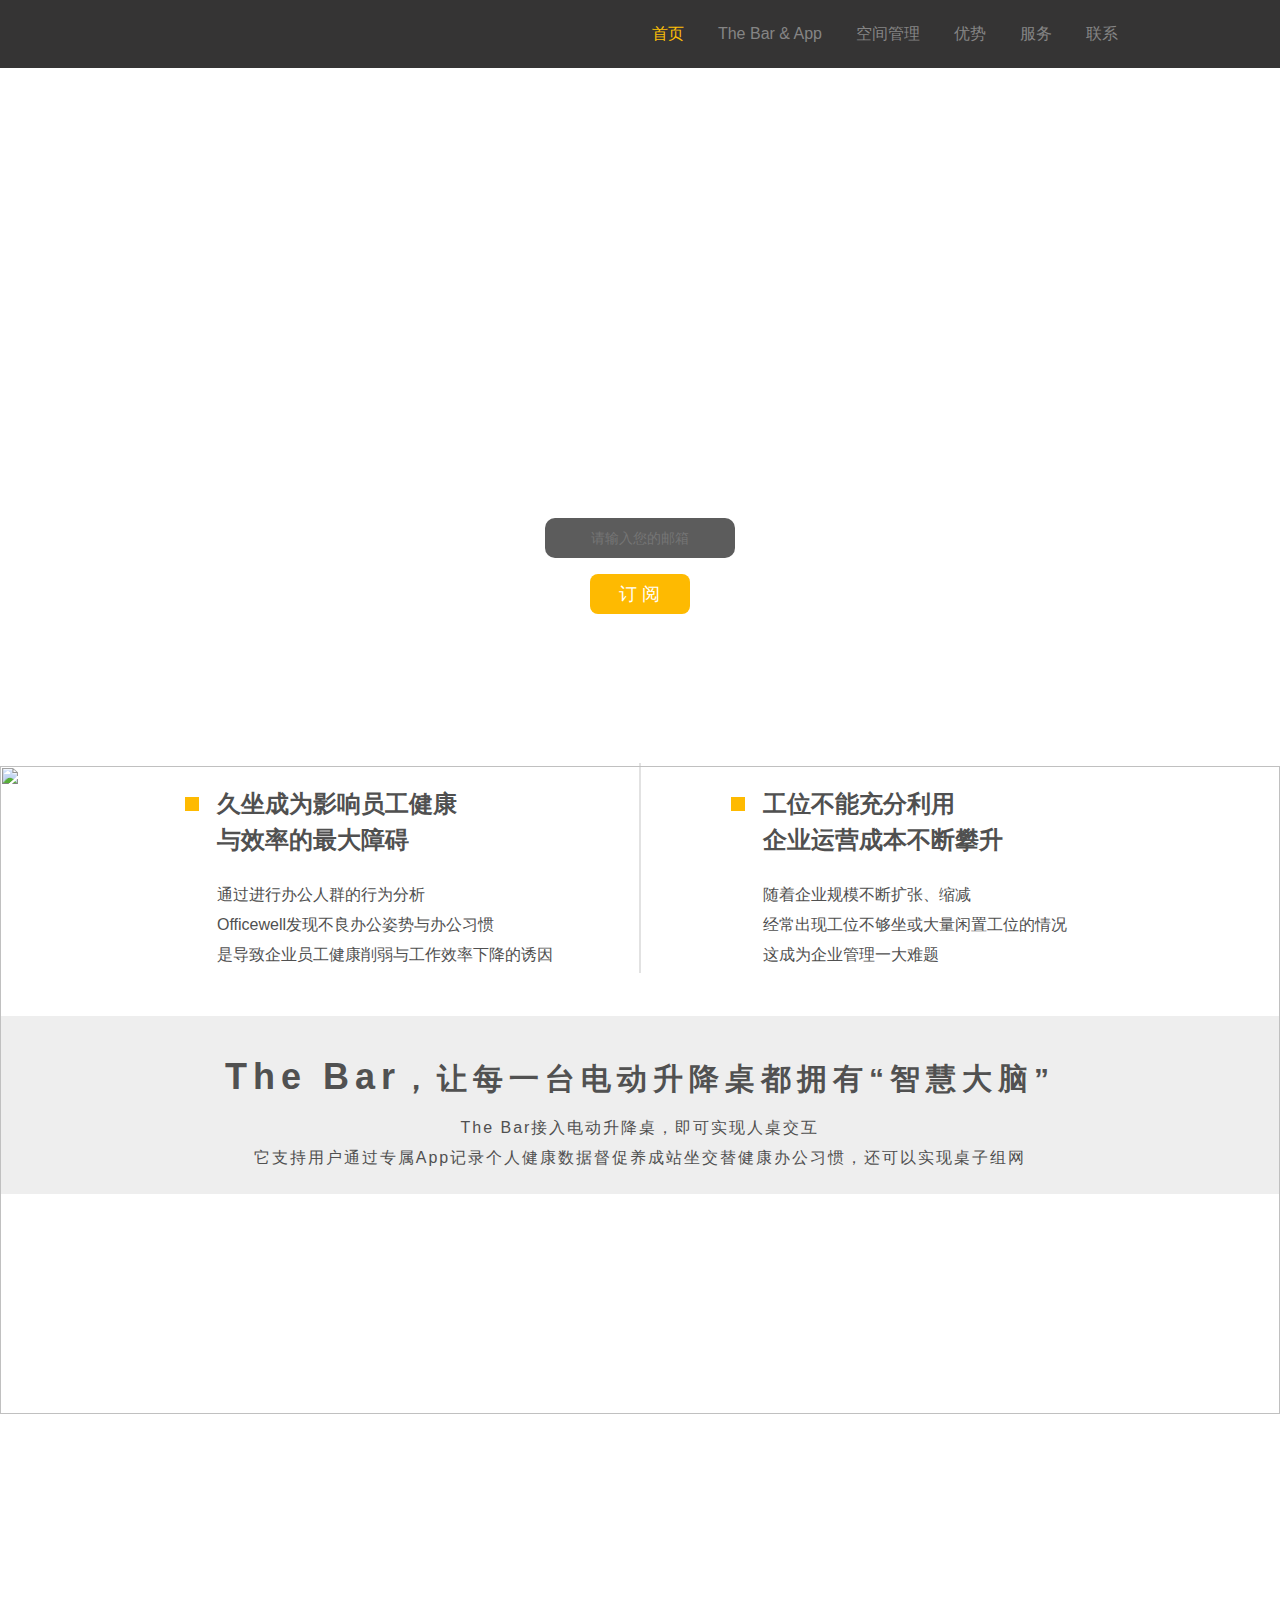
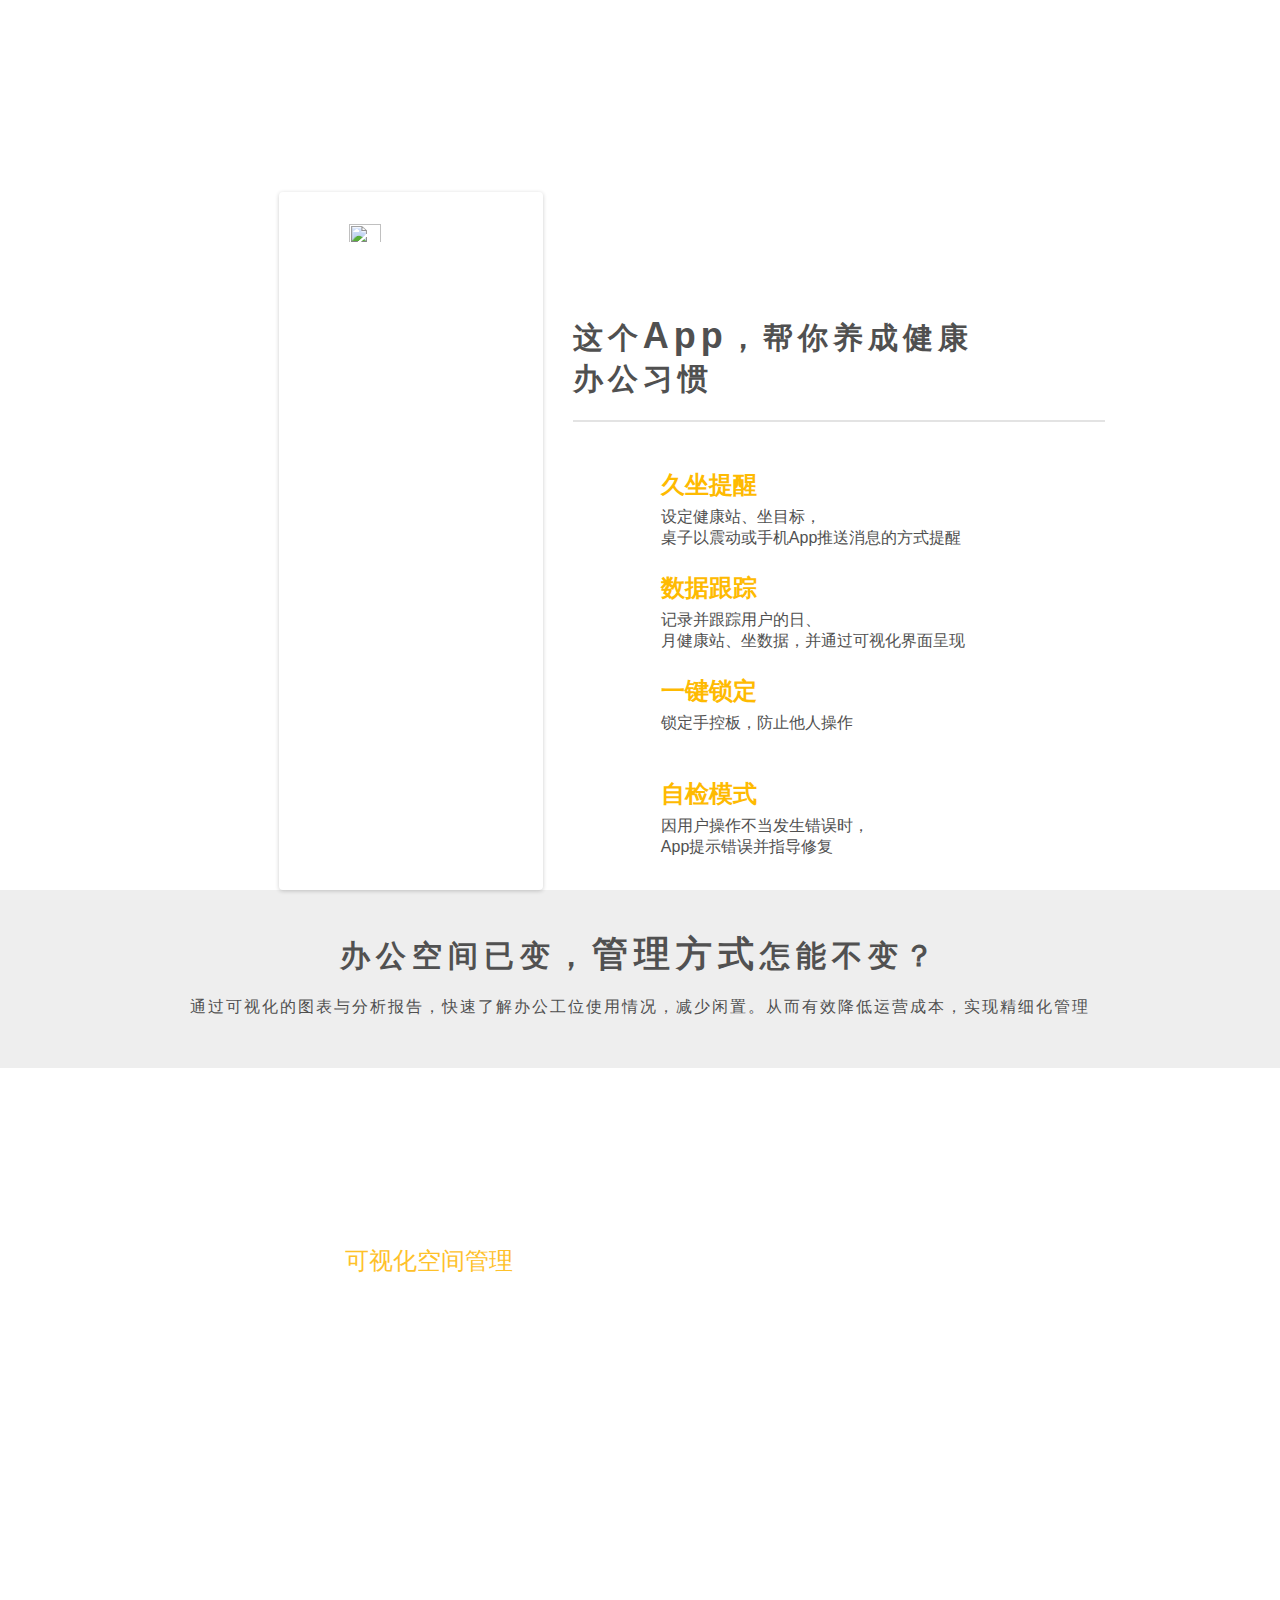
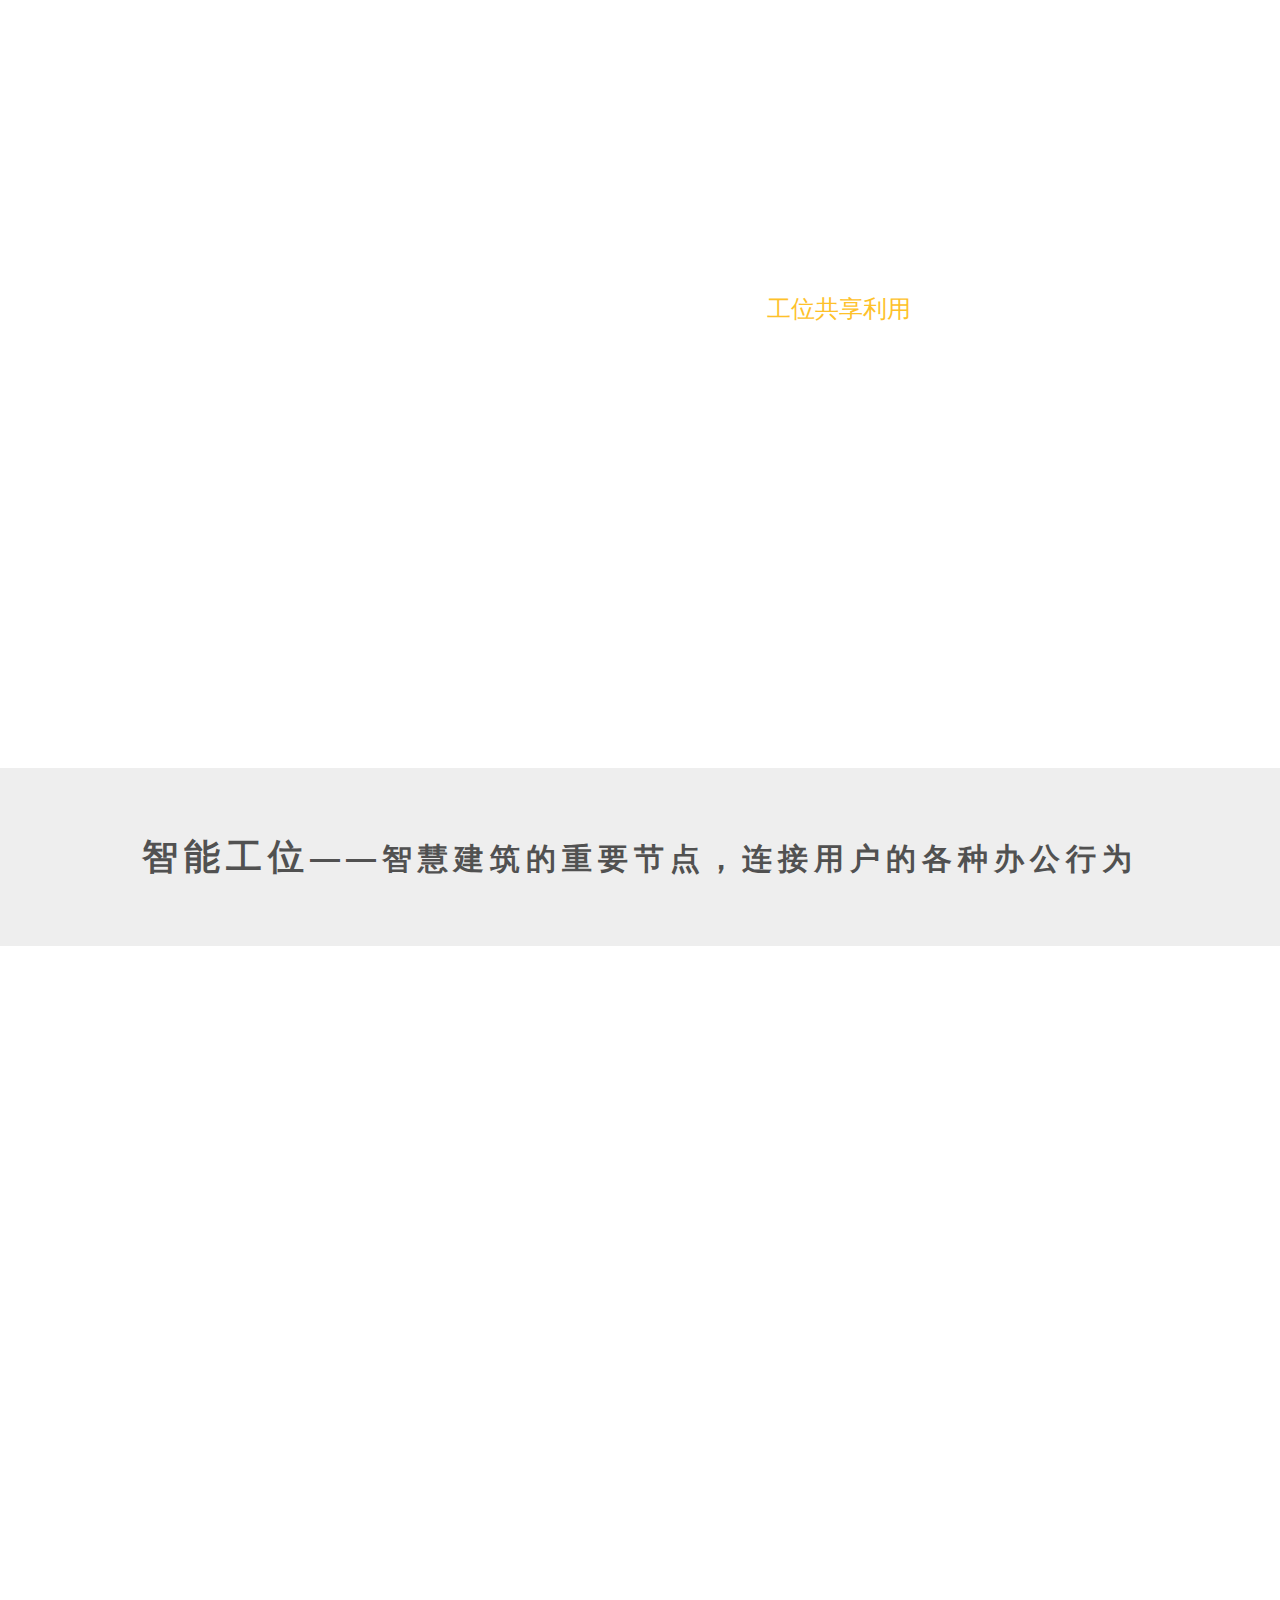
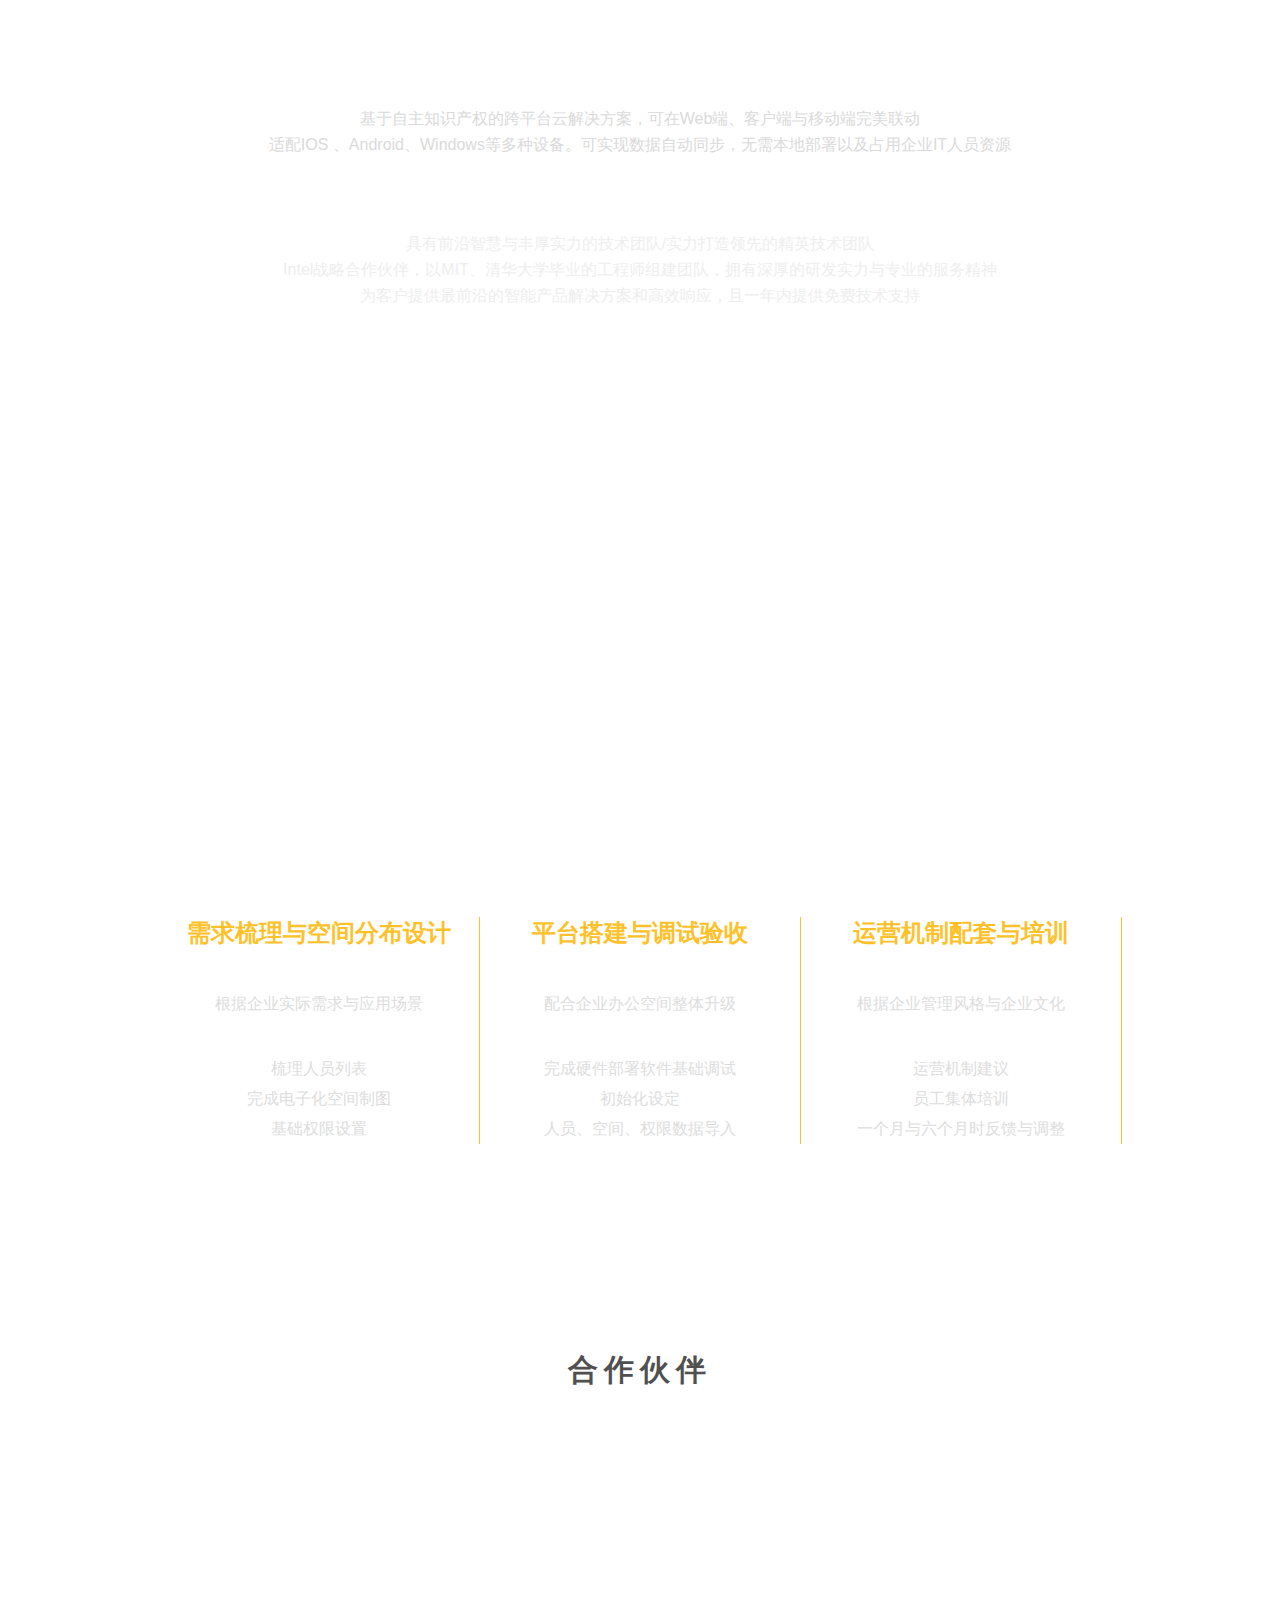
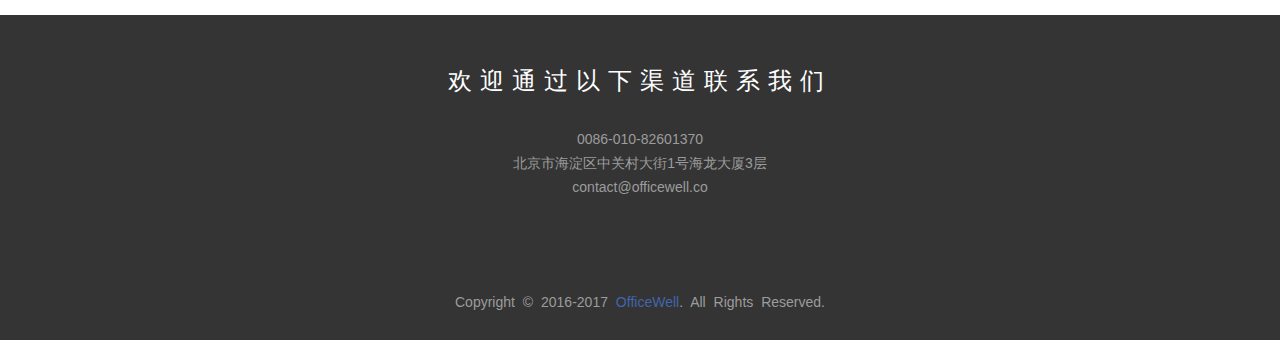
==== public/index.html @ 3125902e "NEW Officewell" ====
<!DOCTYPE html>
<html lang="en">
<head>
	<meta charset="UTF-8">
	<title>Officewell</title>
	<meta name="keywords" content="officewell,OfficeWell,升降桌,办公家具,办公桌,9AM,9-A-M,智能升降桌,健康办公,9-a-m,9am,pesk,Pesk,办公桌升降,9-a-m家具,9-A-M Pesk,9am智能办公,9am官网,9am 升降,9-A-M智能升降桌,9-a-m智能升降桌" />
	<meta name="description" content="9-A-M智能产品officewell" />
	<link rel="shortcut icon" href="http://ooyaqsogx.bkt.clouddn.com/officewellIcon.png" type="image/x-icon">
	<link rel="icon" href="http://ooyaqsogx.bkt.clouddn.com/officewellIcon.png" type="image/x-icon">
	<link rel="stylesheet" href="css/reset.css">
	<link rel="stylesheet" href="css/index.css">
	<link rel="stylesheet" href="css/flexslider.css">
	<link rel="stylesheet" href="css/animate.css">
	<script>
		var ua = navigator.userAgent;
		if (ua.indexOf('Android') > -1 || ua.indexOf('iPhone') > -1 || ua.indexOf('iPad') > -1 || ua.indexOf('iPod') > -1 || ua.indexOf('Symbian') > -1) {
			location.href = 'index_m.html';
		}
	</script>
</head>
<body>
	<div id="nav">
		<div class="navCon">
			<div class="logo">
				<h1><img src="http://ooyaqsogx.bkt.clouddn.com/of-officewell_logo.png" alt=""></h1>
			</div>
			<div class="mynav">
				<ul id="navConn">
					<li data-index="0"><a href="#banner" style="color: #fec006;">首页</a></li>
					<li data-index="1"><a href="#brain">The Bar & App</a></li>
					<li data-index="2"><a href="#mange">空间管理</a></li>
					<li data-index="3"><a href="#crossPlatform">优势</a></li>
					<li data-index="4"><a href="#process">服务</a></li>
					<li data-index="5"><a href="#bottom">联系</a></li>
				</ul>
			</div>
		</div>
	</div>

	<div id="banner">
		<div class="flexsliderCon">
			<ul class="slides">
				<li>
					<div class="banner1">
						<h1>让办公变得更健康美好</h1>
						<div class="bor">
							<h3>专注为全球客户打造智能办公工位和智慧办公空间</h3>
						</div>
						<input type="text" placeholder="请输入您的邮箱" class="email">
						<input type="button" value="订 阅" class="read">
					</div>
				</li>
				<li>
					<img src="http://ooyaqsogx.bkt.clouddn.com/of-banner2.jpg" alt="" style="height: 648px;">
				</li>
				<li>
					<div class="banner3">
						<a href="https://itunes.apple.com/us/app/id1159544940?ls=1&mt=8" class="ofIOS" target="_blank">
							<img src="http://ooyaqsogx.bkt.clouddn.com/of-ios.png" alt="">
							<p>App Store 下载</p>
						</a>
						<a href="http://sj.qq.com/myapp/detail.htm?apkName=com.officewellapp" class="ofAndroid" target="_blank">
							<img src="http://ooyaqsogx.bkt.clouddn.com/of-android.png" alt="">
							<p>Android版下载</p>
						</a>
					</div>
				</li>
			</ul>
		</div>
	</div>

	<div id="smnews">
		<div class="smnewsCon">
			<div class="sm">
				<div class="sqt"></div>
				<div class="newCon">
					<h2>久坐成为影响员工健康<br>与效率的最大障碍</h2>
					<p>通过进行办公人群的行为分析</p>
					<p>Officewell发现不良办公姿势与办公习惯</p>
					<p>是导致企业员工健康削弱与工作效率下降的诱因</p>
				</div>
			</div>
			<div class="line"></div>
			<div class="sm" style="padding-left: 90px;width: 364px;">
				<div class="sqt"></div>
				<div class="newCon">
					<h2>工位不能充分利用<br>企业运营成本不断攀升</h2>
					<p>随着企业规模不断扩张、缩减</p>
					<p>经常出现工位不够坐或大量闲置工位的情况</p>
					<p>这成为企业管理一大难题</p>
				</div>
			</div>
		</div>
	</div>

	<div id="brain">
		<h2><b>The Bar</b>，让每一台电动升降桌都拥有“智慧大脑”</h2>
		<h4>The Bar接入电动升降桌，即可实现人桌交互</h4>
		<h4>它支持用户通过专属App记录个人健康数据督促养成站坐交替健康办公习惯，还可以实现桌子组网</h4>
	</div>

	<div id="bar"></div>

	<div id="app">
		<div class="mobile">
		</div>
		<div class="flexslider">
			<ul class="slides">
				<li><a href="###"><img src="http://ooyaqsogx.bkt.clouddn.com/webwxgetmsgimg (11).jpg" alt="9-A-M" /></a></li>
				<li><a href="###"><img src="http://ooyaqsogx.bkt.clouddn.com/webwxgetmsgimg (13).jpg" alt="9AM" /></a></li>
				<li><a href="###"><img src="http://ooyaqsogx.bkt.clouddn.com/webwxgetmsgimg (14).jpg" alt="9-a-m"/></a></li>
				<li><a href="###"><img src="http://ooyaqsogx.bkt.clouddn.com/webwxgetmsgimg (12).jpg" alt="9AM" /></a></li>
			</ul>
		</div>
		<div class="thisApp">
			<h3>这个<b>App</b>，帮你养成健康办公习惯</h3>
			<div class="line"></div>
			<div class="step">
				<div class="icon" style="background-image: url('http://ooyaqsogx.bkt.clouddn.com/ic_alarm_on_black_48dp.png');background-position: 3px bottom"></div>
				<div class="stepText">
					<h4>久坐提醒</h4>
					<p>设定健康站、坐目标，<br>桌子以震动或手机App推送消息的方式提醒</p>
				</div>
			</div>
			<div class="step">
				<div class="icon" style="background-image: url('http://ooyaqsogx.bkt.clouddn.com/ic_dvr_black_48dp.png');"></div>
				<div class="stepText">
					<h4>数据跟踪</h4>
					<p>记录并跟踪用户的日、<br>月健康站、坐数据，并通过可视化界面呈现</p>
				</div>
			</div>
			<div class="step">
				<div class="icon" style="background-image: url('http://ooyaqsogx.bkt.clouddn.com/ic_lock_outline_black_48dp.png');background-position: 10px bottom"></div>
				<div class="stepText">
					<h4>一键锁定</h4>
					<p>锁定手控板，防止他人操作</p>
				</div>
			</div>
			<div class="step">
				<div class="icon" style="background-image: url('http://ooyaqsogx.bkt.clouddn.com/banshou.png');background-position: 10px bottom"></div>
				<div class="stepText">
					<h4>自检模式</h4>
					<p>因用户操作不当发生错误时，<br>App提示错误并指导修复</p>
				</div>
			</div>
		</div>
	</div>

	<div id="mange">
		<h2>办公空间已变，<b>管理方式</b>怎能不变？</h2>
		<h4>通过可视化的图表与分析报告，快速了解办公工位使用情况，减少闲置。从而有效降低运营成本，实现精细化管理</h4>
	</div>

	<div id="floorPlan">
		<div class="floor">
			<div class="floortext">
				<img src="http://ooyaqsogx.bkt.clouddn.com/of-down.png" alt="">
				<h3>可视化空间管理</h3>
				<h4>空间布局，清晰明确</h4>
				<p>直观看到企业各部门的所在位置<br>以及区域范围</p>
				<h4>空间布局，清晰明确</h4>
				<p>快速精准地找到任意员工的位置<br>还能详细了解到其部门职责</p>
			</div>
			<div class="floorimg">
				<img src="http://ooyaqsogx.bkt.clouddn.com/webwxgetmsgimg (19).jpg" alt="">
			</div>
		</div>
		<div class="floor">
			<div class="floorimg" style="position: relative;">
				<img src="http://ooyaqsogx.bkt.clouddn.com/1226861713.jpg" alt="" style="position: absolute;right: 44px;">
			</div>
			<div class="floortext2">
				<img src="http://ooyaqsogx.bkt.clouddn.com/of-leftdown.png" alt="">
				<h3>工位共享利用</h3>
				<h4>避免闲置，降低成本</h4>
				<p>帮助企业减少闲置工位，最大化合理利用空间<br>降低企业运营成本，减少浪费</p>
				<h4>机动人员，机动工位</h4>
				<p>保障机动人员到公司前，<br>随时查看工位使用情况并进行预约，避免工位不够用</p>
			</div>
		</div>
	</div>

	<div id="station">
		<h2><b>智能工位</b>——智慧建筑的重要节点，连接用户的各种办公行为</h2>
	</div>

	<div id="fourspecial"></div>

	<div id="crossPlatform">
		<h3>领先的跨平台云解决方案</h3>
		<p>基于自主知识产权的跨平台云解决方案，可在Web端、客户端与移动端完美联动</p>
		<p>适配IOS 、Android、Windows等多种设备。可实现数据自动同步，无需本地部署以及占用企业IT人员资源</p>
		<img class="computer" src="http://ooyaqsogx.bkt.clouddn.com/of-demoImg.png" alt="" style="margin-top: 40px;margin-bottom: 30px;">
		<span>具有前沿智慧与丰厚实力的技术团队/实力打造领先的精英技术团队</span>
		<span>Intel战略合作伙伴，以MIT、清华大学毕业的工程师组建团队，拥有深厚的研发实力与专业的服务精神</span>
		<span>为客户提供最前沿的智能产品解决方案和高效响应，且一年内提供免费技术支持</span>
	</div>

	<div id="process">
		<div class="processCon">
			<h2>标准实施流程</h2>
			<div class="threestep">
				<div class="ofone">
					<h3>需求梳理与空间分布设计</h3>
					<p>根据企业实际需求与应用场景</p>
					<span>梳理人员列表</span>
					<span>完成电子化空间制图</span>
					<span>基础权限设置</span>
				</div>
			</div>
			<div class="threestep">
				<div class="ofone">
					<h3>平台搭建与调试验收</h3>
					<p>配合企业办公空间整体升级</p>
					<span>完成硬件部署软件基础调试</span>
					<span>初始化设定</span>
					<span>人员、空间、权限数据导入</span>
				</div>
			</div>
			<div class="threestep">
				<div class="ofone">
					<h3>运营机制配套与培训</h3>
					<p>根据企业管理风格与企业文化</p>
					<span>运营机制建议</span>
					<span>员工集体培训</span>
					<span>一个月与六个月时反馈与调整</span>
				</div>
			</div>
		</div>
	</div>

	<div id="partner">
		<div class="partnerCon">
			<h2>合作伙伴</h2>
			<img src="http://ooyaqsogx.bkt.clouddn.com/of-urwork.png" alt="">
			<img src="http://ooyaqsogx.bkt.clouddn.com/of-intel.png" alt="">
			<img src="http://ooyaqsogx.bkt.clouddn.com/of-alibaba.png" alt="">
			<img src="http://ooyaqsogx.bkt.clouddn.com/of-face.png" alt="" style="margin-right: 0;">
		</div>
	</div>

	<div id="bottom">
		<div class="boCon">
			<h2>欢迎通过以下渠道联系我们</h2>
			<p>0086-010-82601370</p>
			<p>北京市海淀区中关村大街1号海龙大厦3层</p>
			<p>contact@officewell.co</p>
			<div class="web">
				<ul>
					<li class="wechat"><img src="http://ooyaqsogx.bkt.clouddn.com/of-wechat.png" alt=""></li>
					<li><a href="http://weibo.com/u/5935913976" target="_blank"><img src="http://ooyaqsogx.bkt.clouddn.com/of-weibo.png" alt=""></a></li>
					<li><a href="https://www.instagram.com/office_well/" target="_blank"><img src="http://ooyaqsogx.bkt.clouddn.com/of-INS.png" alt=""></a></li>
					<li><a href="https://www.linkedin.com/company/13222912" target="_blank"><img src="http://ooyaqsogx.bkt.clouddn.com/of-IN.png" alt=""></a></li>
					<li><a href="https://twitter.com/office_well" target="_blank"><img src="http://ooyaqsogx.bkt.clouddn.com/of-tiwtter.png" alt=""></a></li>
					<li><a href="https://www.facebook.com/officewell2016" target="_blank"><img src="http://ooyaqsogx.bkt.clouddn.com/of-FACEBOOK.png" alt=""></a></li>
				</ul>
			</div>
			<span>Copyright © 2016-2017 <i>OfficeWell</i>. All Rights Reserved.</span>
			<div class="qrcode">
				<div class="qr">
					<img src="http://ooyaqsogx.bkt.clouddn.com/qrcode.png" alt="">
					<img src="http://ooyaqsogx.bkt.clouddn.com/closeQR.png" alt="" class="closeQR">
				</div>
			</div>
		</div>
	</div>

	<script src="http://apps.bdimg.com/libs/jquery/2.1.4/jquery.min.js"></script>
	<script type="text/javascript" src="js/jquery.easing.min.js"></script>
	<script type="text/javascript" src="js/jquery.lavalamp.min.js"></script>
	<script src="js/index.js"></script>
	<script src="js/jquery.flexslider-min.js"></script>
</body>
</html>
---- public/css/index.css ----
#nav{width: 100%;background-color: #353434;height: 68px;}
#nav .navCon{width: 990px;height: 68px;margin: 0 auto;}
#nav .navCon .logo{padding-top: 12px;float: left;}
#nav .navCon .mynav{float: right;}
#nav .navCon .mynav ul{height: 68px;}
#nav .navCon .mynav ul li{float: left;}
#nav .navCon .mynav ul li a{color: #858585;font-size: 16px;height: 68px;line-height: 68px;padding: 0px 17px;display: block;position:relative; z-index:3;}
#nav .navCon .mynav ul li a:hover{color: #fec006;}
#nav .navCon .mynav li.back {border-bottom: 4px solid #fec006;height:68px;z-index: 1;position: absolute;width: 0px;}
.fixedNav{position: fixed;top: 0;z-index: 9999;}

#banner{width: 100%;height: 648px;position: relative;}
#banner .flexslider{height: 648px;}
#banner .banner1{background: url('http://ooyaqsogx.bkt.clouddn.com/of-banner.jpg') no-repeat;background-size: 100% 100%;position: relative;width: 100%;height: 648px;}
#banner .banner1 h1{font-size: 66px;text-align: center;color: #fff;padding-top: 200px;line-height: 66px;margin-bottom: 30px;}
#banner .banner1 .bor{width: 666px;height: 71px;border: 1px solid #fff;margin: 0 auto;}
#banner .banner1 .bor h3{line-height: 71px;text-align: center;font-size: 24px;color: #fff;}
#banner .banner1 .email{width: 190px;height: 40px;position: absolute;top: 450px;left: 50%;transform: translateX(-50%);-webkit-transform: translateX(-50%);-moz-transform: translateX(-50%);border: 0;border-radius: 10px;background-color: #5c5c5c;text-align: center;color: #fff;}
#banner .banner1 .read{cursor: pointer;width: 100px;height: 40px;background-color: #feba01;border: 0;color: #fff;font-size: 18px;border-radius: 8px;top: 506px;position: absolute;left: 50%;transform: translateX(-50%);-webkit-transform: translateX(-50%);-moz-transform: translateX(-50%);}
#banner .banner3{background: url('http://ooyaqsogx.bkt.clouddn.com/of-banner3.jpg') no-repeat;background-size: 100% 100%;position: relative;width: 100%;height: 648px;}
#banner .banner3 .ofIOS{width: 293px;height: 60px;border: 2px solid #fff;display: block;position: absolute;left: 24.2%;top: 348px;}
#banner .banner3 .ofIOS img{width: 32px;height: 38px;margin-top: 10px;margin-left: 37px;float: left;margin-right: 20px;}
#banner .banner3 .ofIOS p{font-size: 24px;color: #fff;float: left;margin-top: 15px;}
#banner .banner3 .ofAndroid{width: 293px;height: 60px;border: 2px solid #fff;display: block;position: absolute;left: 24.2%;top: 420px;}
#banner .banner3 .ofAndroid img{width: 32px;height: 38px;margin-top: 10px;margin-left: 37px;float: left;margin-right: 20px;}
#banner .banner3 .ofAndroid p{font-size: 24px;color: #fff;float: left;margin-top: 15px;}
#banner .flex-control-paging li a.flex-active{background: #fec006;}
#banner .flex-control-paging li a:hover{background: #fec006;}

#smnews{width: 100%;height: 300px;}
#smnews .smnewsCon{width: 910px;margin: 0px auto;height: 210px;padding-top: 47px;}
#smnews .smnewsCon .sm{width: 454px;height: 210px;float: left;color: #505050;}
#smnews .smnewsCon .sqt{width: 14px;height: 14px;background-color: #feba01;float: left;margin-top: 34px;margin-right: 18px;}
#smnews .smnewsCon .newCon{float: left;margin-top: 23px;}
#smnews .smnewsCon .newCon h2{font-size: 24px;line-height: 36px;margin-bottom: 22px;}
#smnews .smnewsCon .newCon p{font-size: 16px;line-height: 30px;}
#smnews .smnewsCon .line{width: 2px;height: 210px;background-color: #e2e2e2;float: left;}

#brain{width: 100%;height: 178px;background-color: #eee;text-align: center;}
#brain h2{font-size: 30px;color: #515151;padding-top: 40px;margin-bottom: 13px;letter-spacing: 6px;}
#brain h2 b{font-size: 36px;}
#brain h4{line-height: 30px;font-size: 16px;color: #505050;font-weight: normal;letter-spacing: 2px;}

#bar{width: 100%;height: 648px;background: url('http://ooyaqsogx.bkt.clouddn.com/of-THE BAR.jpg') no-repeat;background-size: 100% 100%;z-index: 8;}

#app{width: 100%;height: 648px;background-color: #fff;position: relative;}
#app .thisApp{width: 31.25%;height: 648px;position: absolute;right: 24%;}
#app .thisApp h3{font-size: 30px;padding-top: 73px;margin-bottom: 20px;letter-spacing:5px;}
#app .thisApp h3 b{font-size: 36px;}
#app .thisApp .line{width: 532px;height: 2px;background-color: #e3e3e3;margin-bottom: 47px;}
#app .thisApp .step{margin-bottom: 45px;height: 58px;}
#app .thisApp .step .icon{width: 88px;height: 58px;background-repeat: no-repeat;background-position: left bottom;float: left;}
#app .thisApp .step .stepText{float: left;}
#app .thisApp .step .stepText h4{font-size: 24px;color: #feba01;margin-bottom: 6px;cursor: pointer;}
#app .thisApp .step .stepText p{font-size: 16px;}
#app .mobile{width: 20.6%;height: 698px;position: absolute;top: -50px;left: 21.8%;background: url('http://ooyaqsogx.bkt.clouddn.com/webwxgetmsgimg (16).jpg') no-repeat;background-size: 100% 100%;z-index: 13;}
#app .flexslider{width: 20.6%;height: 698px;position: absolute;top: -50px;left: 21.8%;z-index: 12;background: url('http://ooyaqsogx.bkt.clouddn.com/webwxgetmsgimg (16).jpg') no-repeat;background-size: 100% 100%;}
.slides,.slides li,.slides li a{height: 698px;}
.slides img{width: 100%;height: 100%;vertical-align: center;}

#mange{width: 100%;height: 178px;background-color: #eee;text-align: center;}
#mange h2{font-size: 30px;color: #515151;padding-top: 40px;margin-bottom: 13px;letter-spacing: 6px;}
#mange h2 b{font-size: 36px;}
#mange h4{line-height: 30px;font-size: 16px;color: #505050;font-weight: normal;letter-spacing: 2px;}

#floorPlan{width: 100%;height: 1300px;}
#floorPlan .floor{width: 100%;height: 648px;}
#floorPlan .floor .floortext{text-align: right;padding-right: 9.9%;padding-top: 148px;width: 40.1%;height: 500px;background: url('http://ooyaqsogx.bkt.clouddn.com/floorimg1.jpg') no-repeat;background-size: 100% 100%;float: left;}
#floorPlan .floor .floortext h3{color: #fec12a;font-size: 24px;font-weight: normal;margin-top: 13px;}
#floorPlan .floor .floortext h4{font-size: 18px;color: #fff;margin-top: 40px;margin-bottom: 10px;}
#floorPlan .floor .floortext p{font-size: 16px;line-height: 26px;color: #fff;}
#floorPlan .floor .floorimg{float: left;width: 50%;height: 648px;}
#floorPlan .floor .floortext2{text-align: left;padding-left: 9.9%;padding-top: 148px;width: 40.1%;height: 500px;background: url('http://ooyaqsogx.bkt.clouddn.com/floorimg2.jpg') no-repeat;background-size: 100% 100%;float: left;}
#floorPlan .floor .floortext2 h3{color: #fec12a;font-size: 24px;font-weight: normal;margin-top: 13px;}
#floorPlan .floor .floortext2 h4{font-size: 18px;color: #fff;margin-top: 40px;margin-bottom: 10px;}
#floorPlan .floor .floortext2 p{font-size: 16px;line-height: 26px;color: #fff;}
#floorPlan .floor .floorimg img{padding-left: 44px;padding-top: 100px;}

#station{width: 100%;height: 178px;background-color: #eee;text-align: center;}
#station h2{font-size: 30px;color: #515151;line-height: 178px;letter-spacing: 6px;}
#station h2 b{font-size: 36px;}

#fourspecial{width: 100%;height: 648px;background: url('http://ooyaqsogx.bkt.clouddn.com/of-fourspe.jpg') no-repeat;background-size: 100% 100%;}

#crossPlatform{width: 100%;height: 648px;background: url('http://ooyaqsogx.bkt.clouddn.com/of-demo.jpg') no-repeat;background-size: 100% 100%;text-align: center;}
#crossPlatform h3{padding-top: 44px;margin-bottom: 27px;font-size: 30px;color: #fff;}
#crossPlatform p{font-size: 16px;color: #dadada;line-height: 26px;}
#crossPlatform span{display: block;color: #eee;font-size: 16px;line-height: 26px;}

#process{width: 100%;height: 648px;background: url('http://ooyaqsogx.bkt.clouddn.com/of-Process.jpg') no-repeat;background-size: 100% 100%;}
#process h2{text-align: center;color: #fff;font-size: 30px;padding-top: 60px;letter-spacing: 6px;}
#process .processCon{width: 963px;margin: 0 auto;height: 648px;}
#process .processCon .threestep{margin-top: 174px;color: #ddd;text-align: center;width: 320px;border-right: 1px solid #fec12a;float: left;}
#process .processCon .threestep h3{color: #fec12a;font-size: 24px;margin-bottom: 40px;}
#process .processCon .threestep p{font-size: 16px;line-height: 30px;margin-bottom: 35px;}
#process .processCon .threestep span{font-size: 16px;line-height: 30px;display: block;}

#partner{width: 100%;height: 325px;background: url('http://ooyaqsogx.bkt.clouddn.com/of-partner.jpg') no-repeat;background-size: 100% 100%;}
#partner .partnerCon{width: 990px;height: 325px;margin: 0 auto;}
#partner .partnerCon h2{padding-top: 60px;font-size: 30px;text-align: center;letter-spacing: 6px;margin-bottom: 42px;}
#partner .partnerCon img{margin-right: 47px;}

#bottom{width: 100%;height: 325px;background-color: #343434;text-align: center;}
#bottom .boCon{width: 990px;margin: 0 auto;position: relative;}
#bottom h2{padding-top: 50px;color: #fff;font-size: 24px;font-weight: normal;letter-spacing: 8px;margin-bottom: 30px;}
#bottom p{font-size: 14px;line-height: 24px;color: #9c9c9c;}
#bottom span{font-size: 14px;word-spacing: 4px;color: #9c9c9c;}
#bottom span i{font-style: normal;color: #4265ae;}
#bottom .web{width: 318px;height: 38px;margin: 0 auto;margin-top: 24px;margin-bottom: 33px;}
#bottom .web ul li{float: left;padding: 0 8px;cursor: pointer;}
#bottom .web ul li a{width: 37px;height: 37px;display: block;}
.qrcode{position: absolute;width: 308px;height: 272px;left: 0px;top: 50px;display: none;}
.qr{width: 308px;height: 272px;position: relative;}
.qr .closeQR{position: absolute;right: 10px;top: 3px;cursor: pointer;}
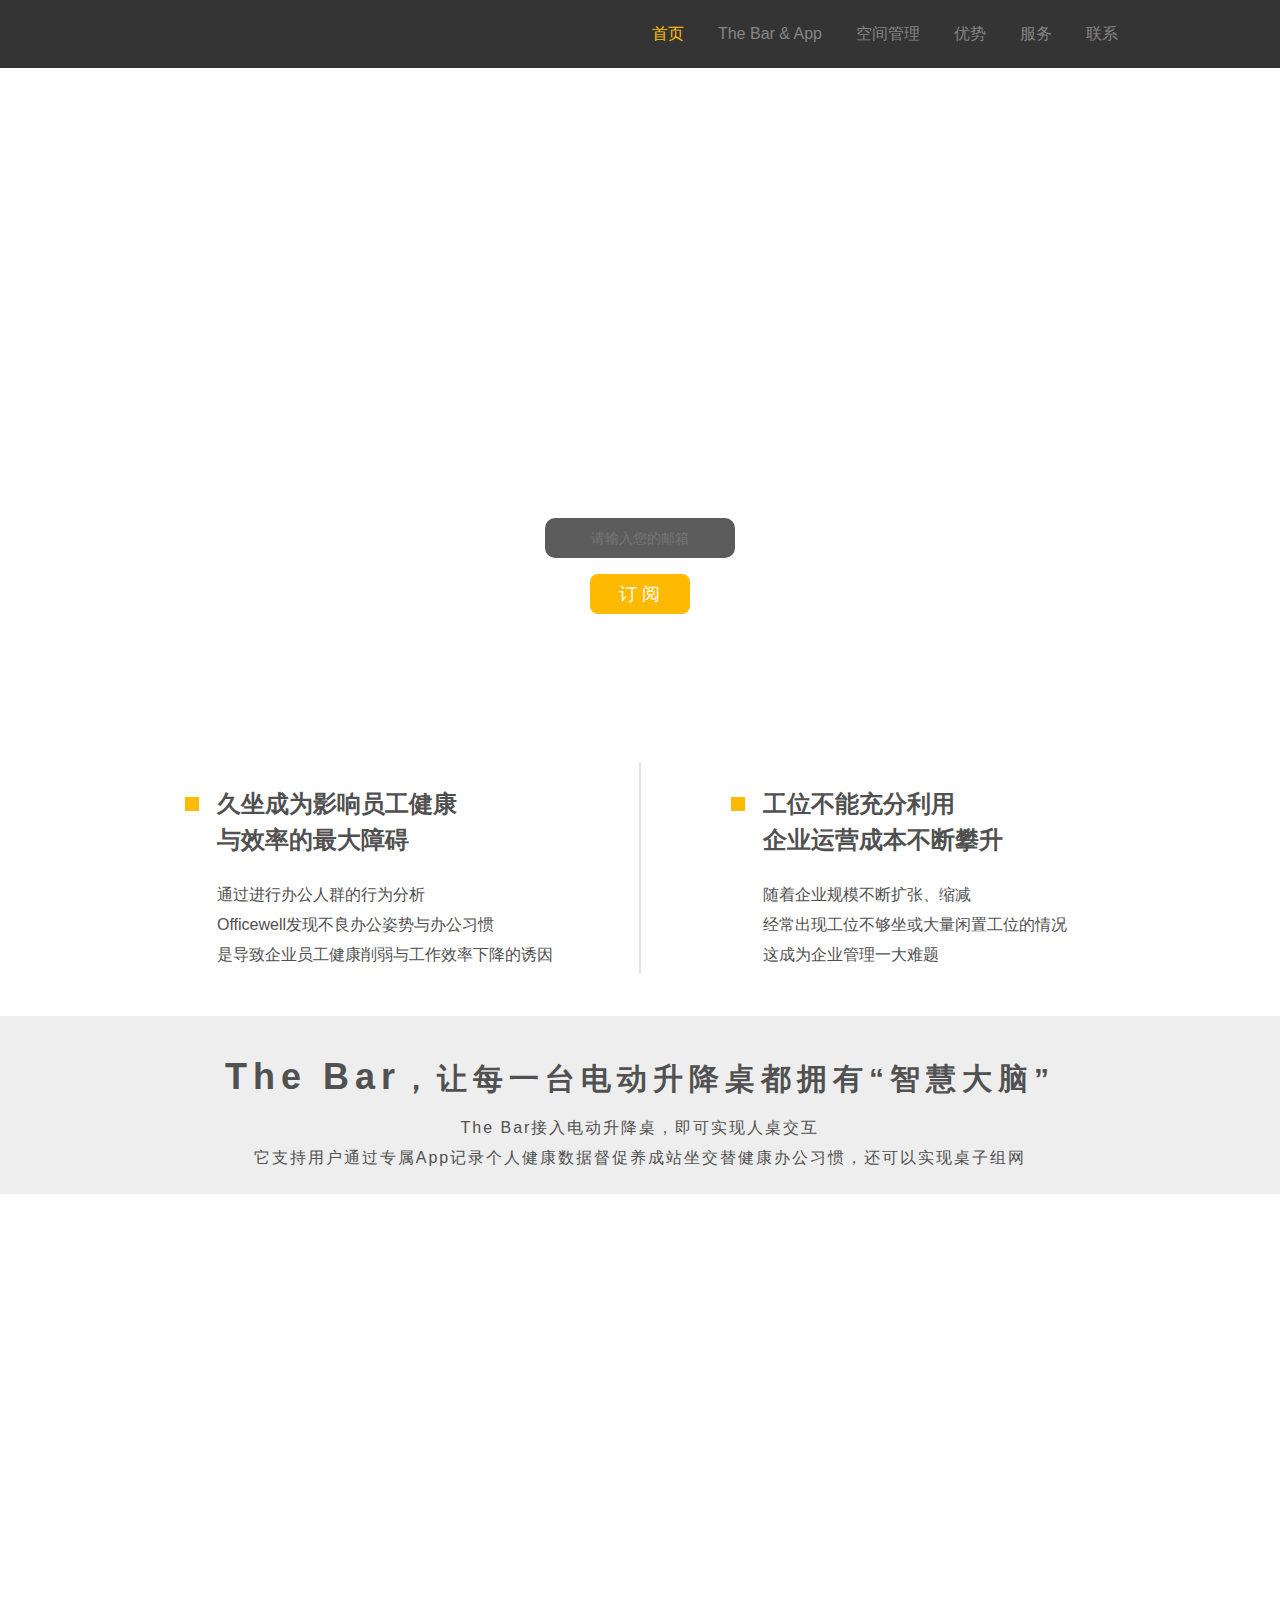
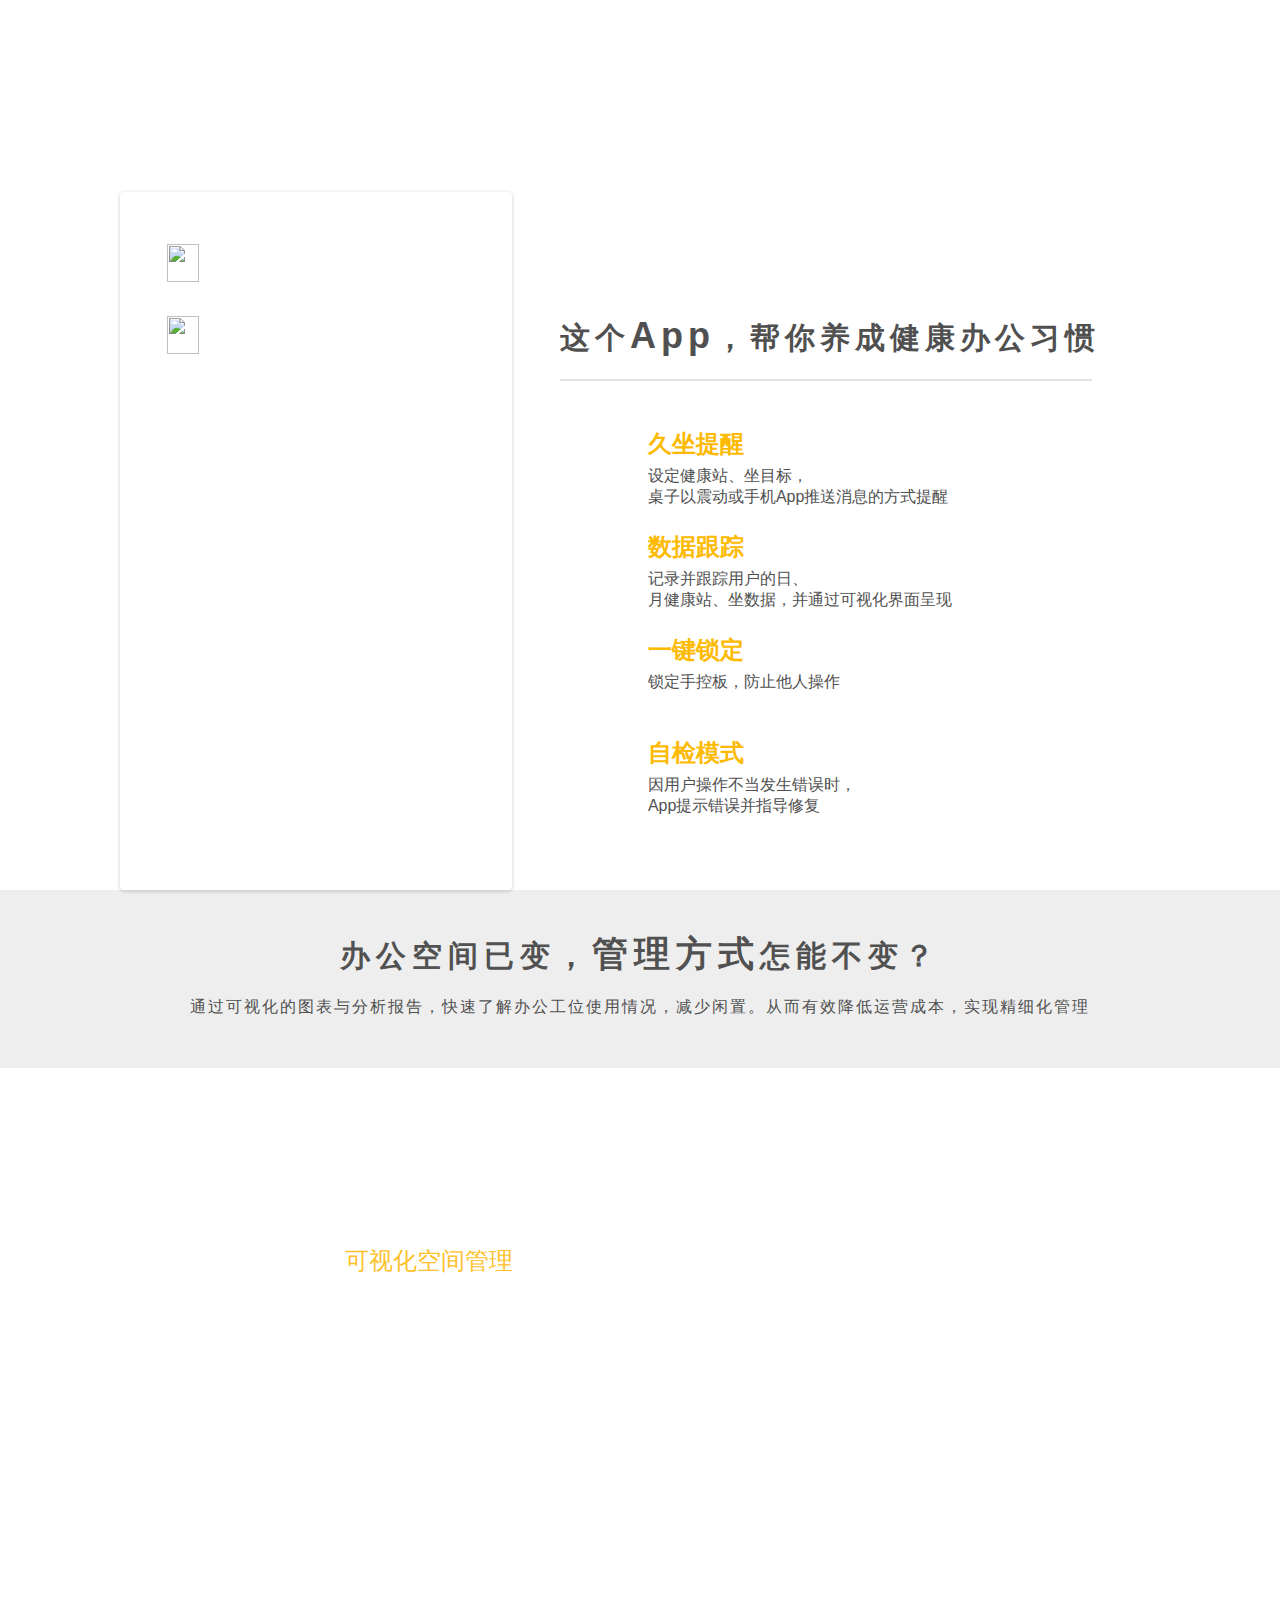
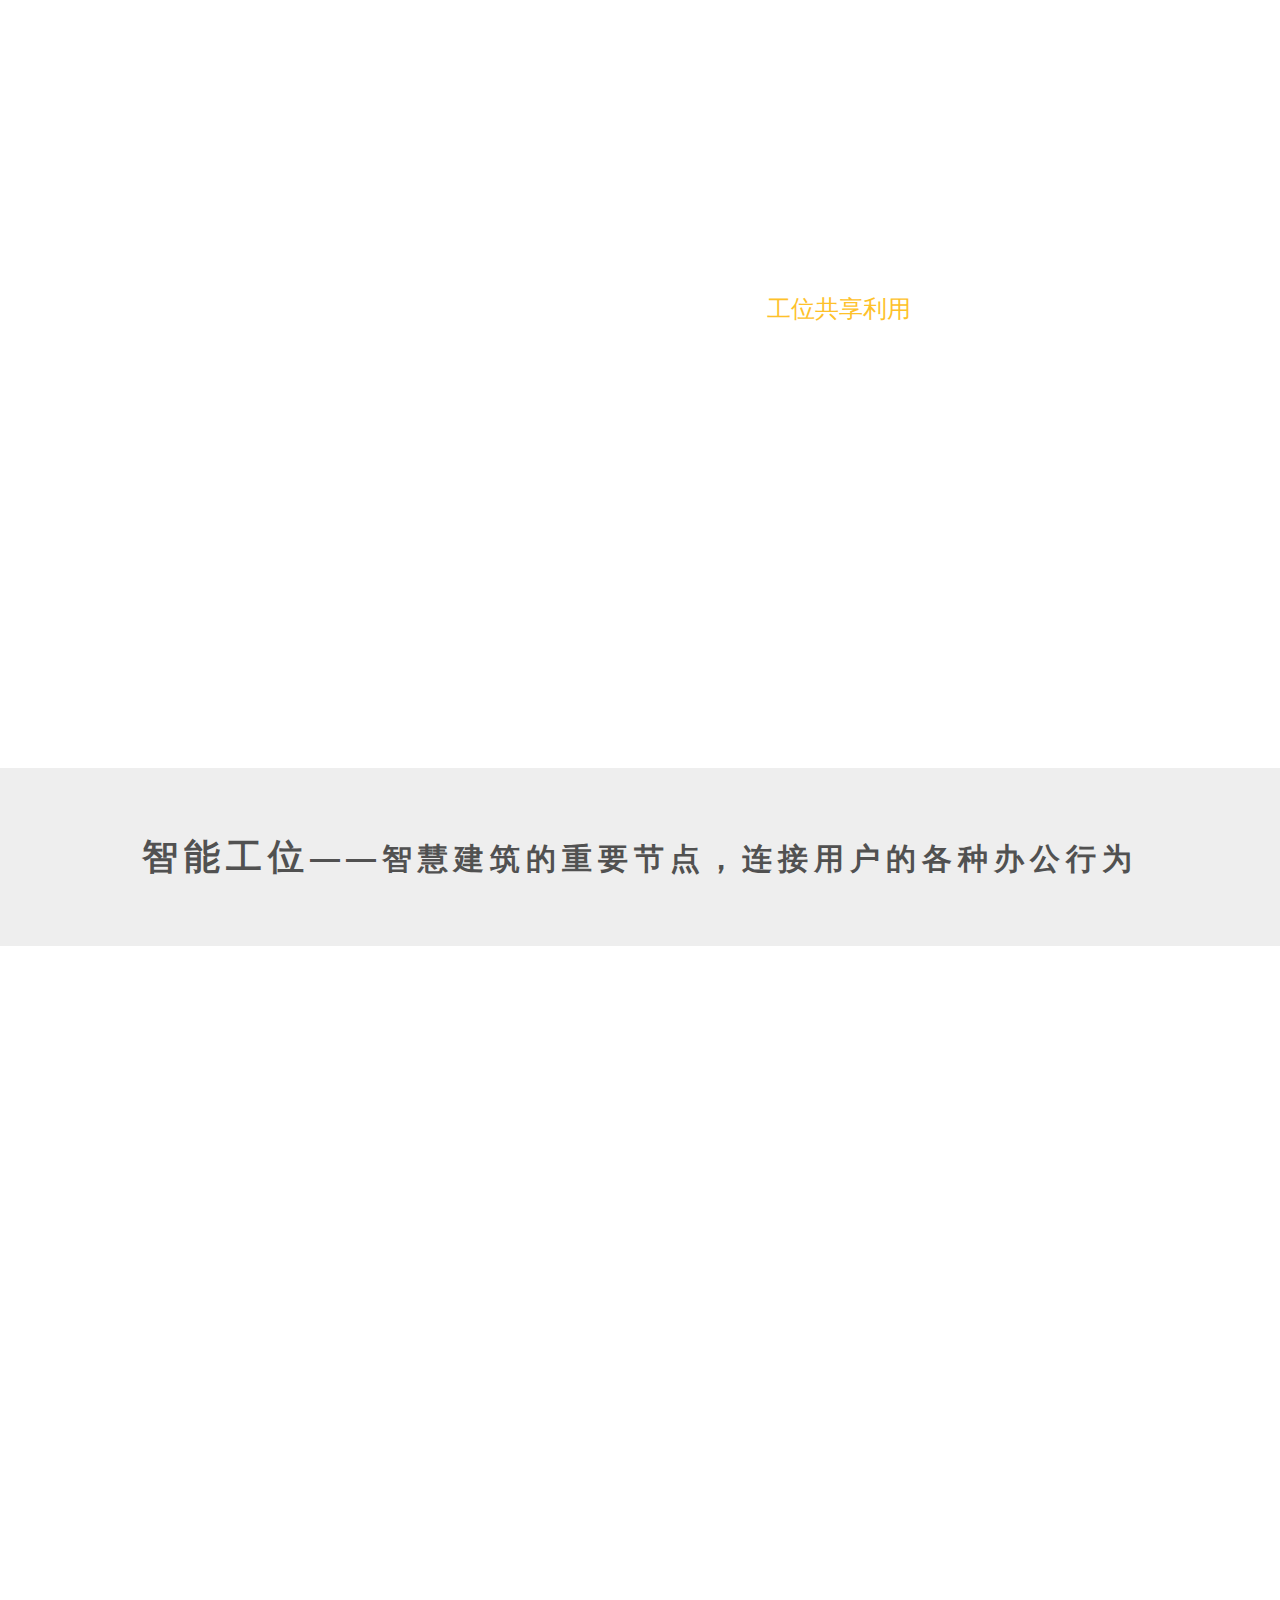
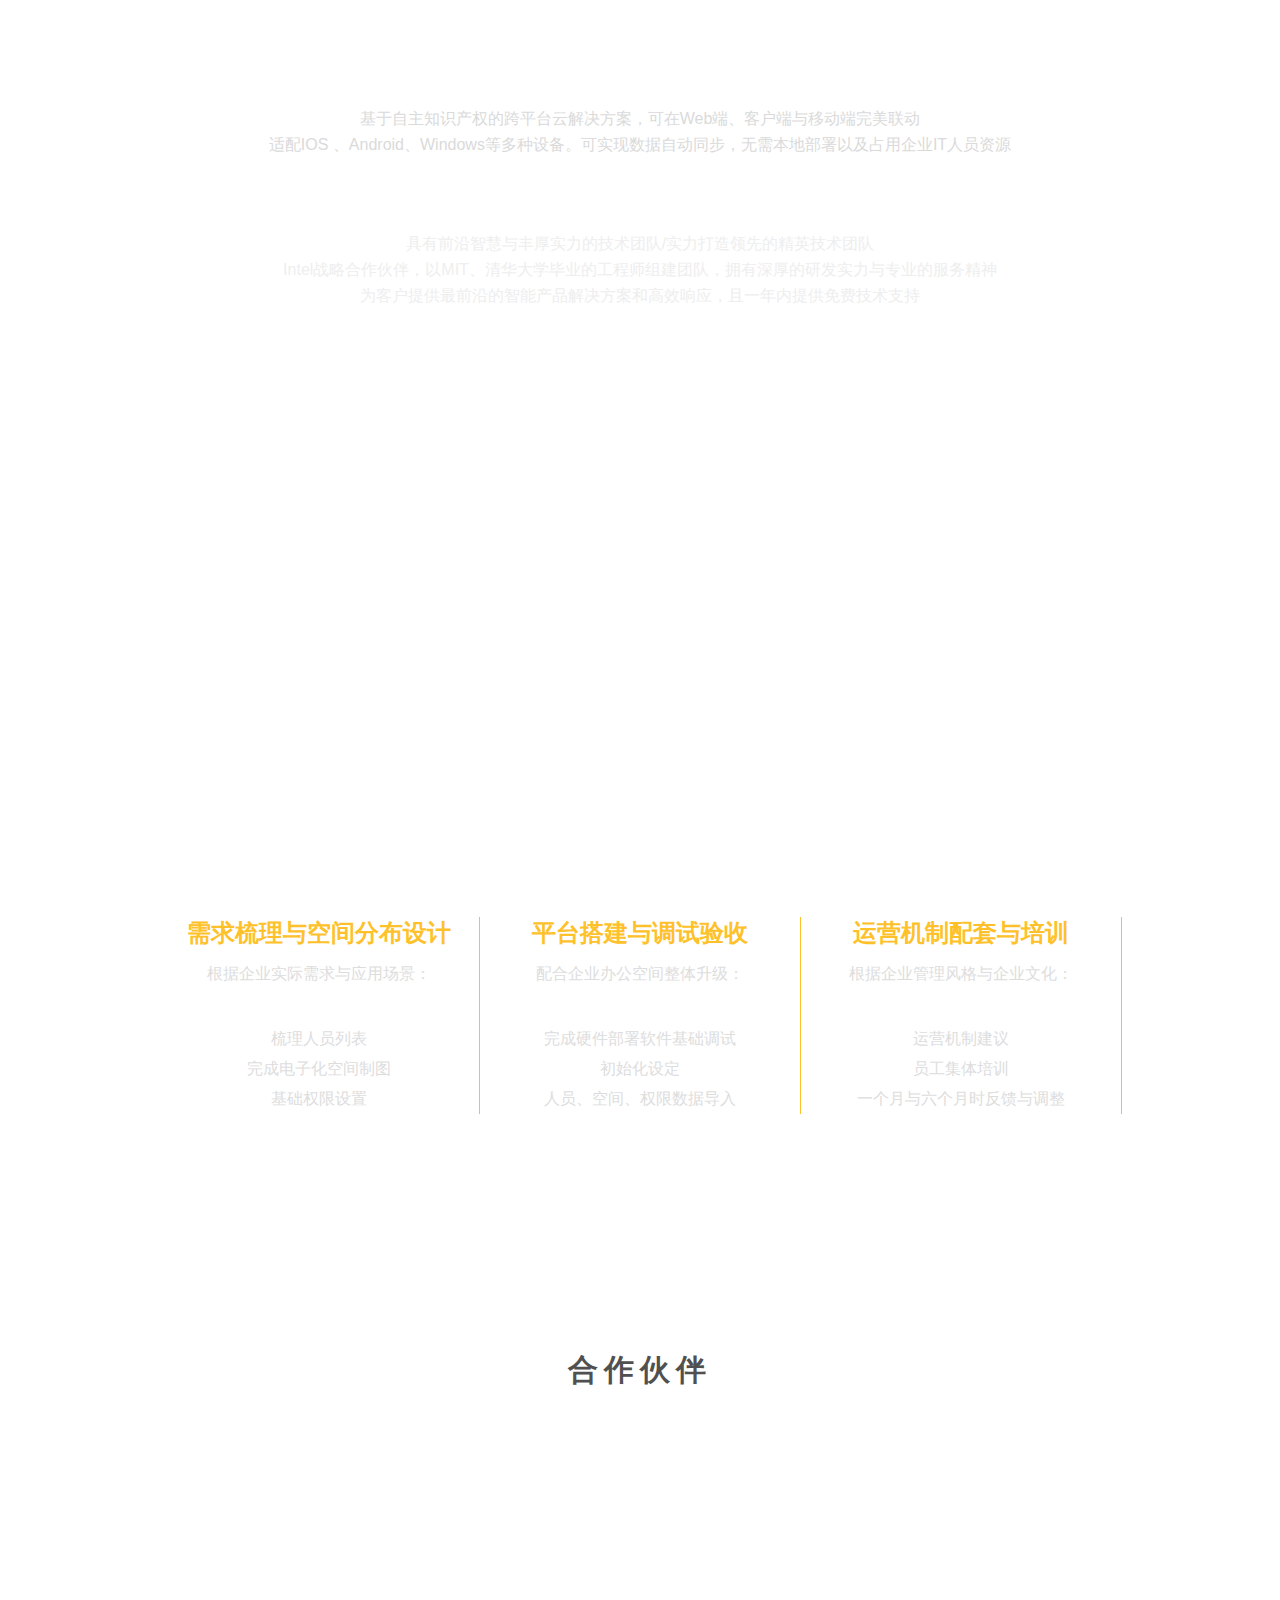
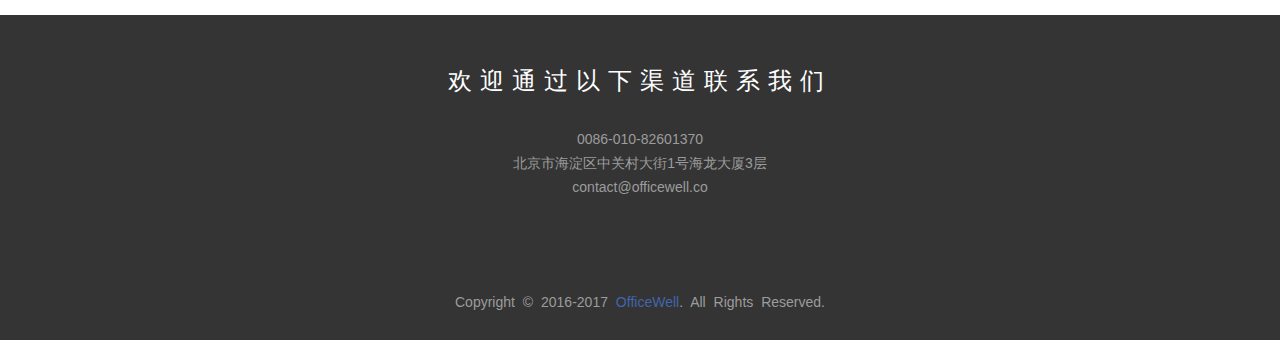
==== commit 4b9b405c: "www" ====
--- a/public/index.html
+++ b/public/index.html
@@ -51,18 +51,21 @@
 					</div>
 				</li>
 				<li>
-					<img src="http://ooyaqsogx.bkt.clouddn.com/of-banner2.jpg" alt="" style="height: 648px;">
+					<div class="banner2">	
+					</div>
 				</li>
 				<li>
 					<div class="banner3">
-						<a href="https://itunes.apple.com/us/app/id1159544940?ls=1&mt=8" class="ofIOS" target="_blank">
-							<img src="http://ooyaqsogx.bkt.clouddn.com/of-ios.png" alt="">
-							<p>App Store 下载</p>
-						</a>
-						<a href="http://sj.qq.com/myapp/detail.htm?apkName=com.officewellapp" class="ofAndroid" target="_blank">
-							<img src="http://ooyaqsogx.bkt.clouddn.com/of-android.png" alt="">
-							<p>Android版下载</p>
-						</a>
+						<div class="bannerCon3">
+							<a href="https://itunes.apple.com/us/app/id1159544940?ls=1&mt=8" class="ofIOS" target="_blank">
+								<img src="http://ooyaqsogx.bkt.clouddn.com/of-ios.png" alt="">
+								<p>App Store 下载</p>
+							</a>
+							<a href="http://sj.qq.com/myapp/detail.htm?apkName=com.officewellapp" class="ofAndroid" target="_blank">
+								<img src="http://ooyaqsogx.bkt.clouddn.com/of-android.png" alt="">
+								<p>Android版下载</p>
+							</a>
+						</div>
 					</div>
 				</li>
 			</ul>
@@ -99,48 +102,52 @@
 		<h4>它支持用户通过专属App记录个人健康数据督促养成站坐交替健康办公习惯，还可以实现桌子组网</h4>
 	</div>
 
-	<div id="bar"></div>
+	<div id="bar">
+		<div class="barCon"></div>
+	</div>
 
 	<div id="app">
-		<div class="mobile">
-		</div>
-		<div class="flexslider">
-			<ul class="slides">
-				<li><a href="###"><img src="http://ooyaqsogx.bkt.clouddn.com/webwxgetmsgimg (11).jpg" alt="9-A-M" /></a></li>
-				<li><a href="###"><img src="http://ooyaqsogx.bkt.clouddn.com/webwxgetmsgimg (13).jpg" alt="9AM" /></a></li>
-				<li><a href="###"><img src="http://ooyaqsogx.bkt.clouddn.com/webwxgetmsgimg (14).jpg" alt="9-a-m"/></a></li>
-				<li><a href="###"><img src="http://ooyaqsogx.bkt.clouddn.com/webwxgetmsgimg (12).jpg" alt="9AM" /></a></li>
-			</ul>
-		</div>
-		<div class="thisApp">
-			<h3>这个<b>App</b>，帮你养成健康办公习惯</h3>
-			<div class="line"></div>
-			<div class="step">
-				<div class="icon" style="background-image: url('http://ooyaqsogx.bkt.clouddn.com/ic_alarm_on_black_48dp.png');background-position: 3px bottom"></div>
-				<div class="stepText">
-					<h4>久坐提醒</h4>
-					<p>设定健康站、坐目标，<br>桌子以震动或手机App推送消息的方式提醒</p>
-				</div>
-			</div>
-			<div class="step">
-				<div class="icon" style="background-image: url('http://ooyaqsogx.bkt.clouddn.com/ic_dvr_black_48dp.png');"></div>
-				<div class="stepText">
-					<h4>数据跟踪</h4>
-					<p>记录并跟踪用户的日、<br>月健康站、坐数据，并通过可视化界面呈现</p>
-				</div>
-			</div>
-			<div class="step">
-				<div class="icon" style="background-image: url('http://ooyaqsogx.bkt.clouddn.com/ic_lock_outline_black_48dp.png');background-position: 10px bottom"></div>
-				<div class="stepText">
-					<h4>一键锁定</h4>
-					<p>锁定手控板，防止他人操作</p>
-				</div>
-			</div>
-			<div class="step">
-				<div class="icon" style="background-image: url('http://ooyaqsogx.bkt.clouddn.com/banshou.png');background-position: 10px bottom"></div>
-				<div class="stepText">
-					<h4>自检模式</h4>
-					<p>因用户操作不当发生错误时，<br>App提示错误并指导修复</p>
+		<div class="appCon">
+			<div class="mobile">
+			</div>
+			<div class="flexslider">
+				<ul class="slides">
+					<li><a href="###"><img src="http://ooyaqsogx.bkt.clouddn.com/webwxgetmsgimg (11).jpg" alt="9-A-M" /></a></li>
+					<li><a href="###"><img src="http://ooyaqsogx.bkt.clouddn.com/webwxgetmsgimg (13).jpg" alt="9AM" /></a></li>
+					<li><a href="###"><img src="http://ooyaqsogx.bkt.clouddn.com/webwxgetmsgimg (14).jpg" alt="9-a-m"/></a></li>
+					<li><a href="###"><img src="http://ooyaqsogx.bkt.clouddn.com/webwxgetmsgimg (12).jpg" alt="9AM" /></a></li>
+				</ul>
+			</div>
+			<div class="thisApp">
+				<h3>这个<b>App</b>，帮你养成健康办公习惯</h3>
+				<div class="line"></div>
+				<div class="step">
+					<div class="icon" style="background-image: url('http://ooyaqsogx.bkt.clouddn.com/ic_alarm_on_black_48dp.png');background-position: 3px bottom"></div>
+					<div class="stepText">
+						<h4>久坐提醒</h4>
+						<p>设定健康站、坐目标，<br>桌子以震动或手机App推送消息的方式提醒</p>
+					</div>
+				</div>
+				<div class="step">
+					<div class="icon" style="background-image: url('http://ooyaqsogx.bkt.clouddn.com/ic_dvr_black_48dp.png');"></div>
+					<div class="stepText">
+						<h4>数据跟踪</h4>
+						<p>记录并跟踪用户的日、<br>月健康站、坐数据，并通过可视化界面呈现</p>
+					</div>
+				</div>
+				<div class="step">
+					<div class="icon" style="background-image: url('http://ooyaqsogx.bkt.clouddn.com/ic_lock_outline_black_48dp.png');background-position: 10px bottom"></div>
+					<div class="stepText">
+						<h4>一键锁定</h4>
+						<p>锁定手控板，防止他人操作</p>
+					</div>
+				</div>
+				<div class="step">
+					<div class="icon" style="background-image: url('http://ooyaqsogx.bkt.clouddn.com/banshou.png');background-position: 10px bottom"></div>
+					<div class="stepText">
+						<h4>自检模式</h4>
+						<p>因用户操作不当发生错误时，<br>App提示错误并指导修复</p>
+					</div>
 				</div>
 			</div>
 		</div>
@@ -184,7 +191,9 @@
 		<h2><b>智能工位</b>——智慧建筑的重要节点，连接用户的各种办公行为</h2>
 	</div>
 
-	<div id="fourspecial"></div>
+	<div id="fourspecial">
+		<div class="fourCon"></div>
+	</div>
 
 	<div id="crossPlatform">
 		<h3>领先的跨平台云解决方案</h3>
@@ -202,7 +211,7 @@
 			<div class="threestep">
 				<div class="ofone">
 					<h3>需求梳理与空间分布设计</h3>
-					<p>根据企业实际需求与应用场景</p>
+					<p>根据企业实际需求与应用场景：</p>
 					<span>梳理人员列表</span>
 					<span>完成电子化空间制图</span>
 					<span>基础权限设置</span>
@@ -211,7 +220,7 @@
 			<div class="threestep">
 				<div class="ofone">
 					<h3>平台搭建与调试验收</h3>
-					<p>配合企业办公空间整体升级</p>
+					<p>配合企业办公空间整体升级：</p>
 					<span>完成硬件部署软件基础调试</span>
 					<span>初始化设定</span>
 					<span>人员、空间、权限数据导入</span>
@@ -220,7 +229,7 @@
 			<div class="threestep">
 				<div class="ofone">
 					<h3>运营机制配套与培训</h3>
-					<p>根据企业管理风格与企业文化</p>
+					<p>根据企业管理风格与企业文化：</p>
 					<span>运营机制建议</span>
 					<span>员工集体培训</span>
 					<span>一个月与六个月时反馈与调整</span>
--- a/public/css/index.css
+++ b/public/css/index.css
@@ -11,17 +11,19 @@
 
 #banner{width: 100%;height: 648px;position: relative;}
 #banner .flexslider{height: 648px;}
-#banner .banner1{background: url('http://ooyaqsogx.bkt.clouddn.com/of-banner.jpg') no-repeat;background-size: 100% 100%;position: relative;width: 100%;height: 648px;}
+#banner .banner1{background: url('http://ooyaqsogx.bkt.clouddn.com/of-banner.jpg') no-repeat center top;position: relative;width: 100%;height: 648px;}
 #banner .banner1 h1{font-size: 66px;text-align: center;color: #fff;padding-top: 200px;line-height: 66px;margin-bottom: 30px;}
 #banner .banner1 .bor{width: 666px;height: 71px;border: 1px solid #fff;margin: 0 auto;}
 #banner .banner1 .bor h3{line-height: 71px;text-align: center;font-size: 24px;color: #fff;}
 #banner .banner1 .email{width: 190px;height: 40px;position: absolute;top: 450px;left: 50%;transform: translateX(-50%);-webkit-transform: translateX(-50%);-moz-transform: translateX(-50%);border: 0;border-radius: 10px;background-color: #5c5c5c;text-align: center;color: #fff;}
 #banner .banner1 .read{cursor: pointer;width: 100px;height: 40px;background-color: #feba01;border: 0;color: #fff;font-size: 18px;border-radius: 8px;top: 506px;position: absolute;left: 50%;transform: translateX(-50%);-webkit-transform: translateX(-50%);-moz-transform: translateX(-50%);}
-#banner .banner3{background: url('http://ooyaqsogx.bkt.clouddn.com/of-banner3.jpg') no-repeat;background-size: 100% 100%;position: relative;width: 100%;height: 648px;}
-#banner .banner3 .ofIOS{width: 293px;height: 60px;border: 2px solid #fff;display: block;position: absolute;left: 24.2%;top: 348px;}
+#banner .banner2{height: 648px;background: url('http://ooyaqsogx.bkt.clouddn.com/of-banner2.jpg') no-repeat center top;} 
+#banner .banner3{background: url('http://ooyaqsogx.bkt.clouddn.com/of-new-banner3.jpg') no-repeat center top;width: 100%;height: 628px;padding-top: 20px;}
+#banner .banner3 .bannerCon3{width: 1191px;height: 591px;margin: 0 auto;background: url('http://ooyaqsogx.bkt.clouddn.com/of-new-banner3Con.png') no-repeat;background-size: 100% 100%;position: relative;}
+#banner .banner3 .ofIOS{width: 293px;height: 60px;border: 2px solid #fff;display: block;position: absolute;left: 7%;top: 348px;}
 #banner .banner3 .ofIOS img{width: 32px;height: 38px;margin-top: 10px;margin-left: 37px;float: left;margin-right: 20px;}
 #banner .banner3 .ofIOS p{font-size: 24px;color: #fff;float: left;margin-top: 15px;}
-#banner .banner3 .ofAndroid{width: 293px;height: 60px;border: 2px solid #fff;display: block;position: absolute;left: 24.2%;top: 420px;}
+#banner .banner3 .ofAndroid{width: 293px;height: 60px;border: 2px solid #fff;display: block;position: absolute;left: 7%;top: 420px;}
 #banner .banner3 .ofAndroid img{width: 32px;height: 38px;margin-top: 10px;margin-left: 37px;float: left;margin-right: 20px;}
 #banner .banner3 .ofAndroid p{font-size: 24px;color: #fff;float: left;margin-top: 15px;}
 #banner .flex-control-paging li a.flex-active{background: #fec006;}
@@ -41,10 +43,12 @@
 #brain h2 b{font-size: 36px;}
 #brain h4{line-height: 30px;font-size: 16px;color: #505050;font-weight: normal;letter-spacing: 2px;}
 
-#bar{width: 100%;height: 648px;background: url('http://ooyaqsogx.bkt.clouddn.com/of-THE BAR.jpg') no-repeat;background-size: 100% 100%;z-index: 8;}
+#bar{width: 100%;height: 562px;background: url('http://ooyaqsogx.bkt.clouddn.com/of-barBG.jpg') no-repeat center top;z-index: 8;padding-top: 86px;}
+.barCon{width: 1169px;height: 476px;margin: 0 auto;background: url('http://ooyaqsogx.bkt.clouddn.com/of-barText.png') no-repeat;background-size: 100% 100%;}
 
-#app{width: 100%;height: 648px;background-color: #fff;position: relative;}
-#app .thisApp{width: 31.25%;height: 648px;position: absolute;right: 24%;}
+#app{width: 100%;height: 648px;background-color: #fff;}
+#app .appCon{width: 1040px;margin: 0 auto;height: 648px;position: relative;}
+#app .thisApp{width: 57.7%;height: 648px;position: absolute;right: 0%;}
 #app .thisApp h3{font-size: 30px;padding-top: 73px;margin-bottom: 20px;letter-spacing:5px;}
 #app .thisApp h3 b{font-size: 36px;}
 #app .thisApp .line{width: 532px;height: 2px;background-color: #e3e3e3;margin-bottom: 47px;}
@@ -53,8 +57,8 @@
 #app .thisApp .step .stepText{float: left;}
 #app .thisApp .step .stepText h4{font-size: 24px;color: #feba01;margin-bottom: 6px;cursor: pointer;}
 #app .thisApp .step .stepText p{font-size: 16px;}
-#app .mobile{width: 20.6%;height: 698px;position: absolute;top: -50px;left: 21.8%;background: url('http://ooyaqsogx.bkt.clouddn.com/webwxgetmsgimg (16).jpg') no-repeat;background-size: 100% 100%;z-index: 13;}
-#app .flexslider{width: 20.6%;height: 698px;position: absolute;top: -50px;left: 21.8%;z-index: 12;background: url('http://ooyaqsogx.bkt.clouddn.com/webwxgetmsgimg (16).jpg') no-repeat;background-size: 100% 100%;}
+#app .mobile{width: 392px;height: 698px;position: absolute;top: -50px;left: 0%;background: url('http://ooyaqsogx.bkt.clouddn.com/webwxgetmsgimg (16).jpg') no-repeat;background-size: 100% 100%;z-index: 13;}
+#app .flexslider{width: 392px;height: 698px;position: absolute;top: -50px;left: 0%;z-index: 12;background: url('http://ooyaqsogx.bkt.clouddn.com/webwxgetmsgimg (16).jpg') no-repeat;background-size: 100% 100%;}
 .slides,.slides li,.slides li a{height: 698px;}
 .slides img{width: 100%;height: 100%;vertical-align: center;}
 
@@ -65,12 +69,12 @@
 
 #floorPlan{width: 100%;height: 1300px;}
 #floorPlan .floor{width: 100%;height: 648px;}
-#floorPlan .floor .floortext{text-align: right;padding-right: 9.9%;padding-top: 148px;width: 40.1%;height: 500px;background: url('http://ooyaqsogx.bkt.clouddn.com/floorimg1.jpg') no-repeat;background-size: 100% 100%;float: left;}
+#floorPlan .floor .floortext{text-align: right;padding-right: 9.9%;padding-top: 148px;width: 40.1%;height: 500px;background: url('http://ooyaqsogx.bkt.clouddn.com/floorimg1.jpg') no-repeat center top;float: left;}
 #floorPlan .floor .floortext h3{color: #fec12a;font-size: 24px;font-weight: normal;margin-top: 13px;}
 #floorPlan .floor .floortext h4{font-size: 18px;color: #fff;margin-top: 40px;margin-bottom: 10px;}
 #floorPlan .floor .floortext p{font-size: 16px;line-height: 26px;color: #fff;}
 #floorPlan .floor .floorimg{float: left;width: 50%;height: 648px;}
-#floorPlan .floor .floortext2{text-align: left;padding-left: 9.9%;padding-top: 148px;width: 40.1%;height: 500px;background: url('http://ooyaqsogx.bkt.clouddn.com/floorimg2.jpg') no-repeat;background-size: 100% 100%;float: left;}
+#floorPlan .floor .floortext2{text-align: left;padding-left: 9.9%;padding-top: 148px;width: 40.1%;height: 500px;background: url('http://ooyaqsogx.bkt.clouddn.com/floorimg2.jpg') no-repeat center top;float: left;}
 #floorPlan .floor .floortext2 h3{color: #fec12a;font-size: 24px;font-weight: normal;margin-top: 13px;}
 #floorPlan .floor .floortext2 h4{font-size: 18px;color: #fff;margin-top: 40px;margin-bottom: 10px;}
 #floorPlan .floor .floortext2 p{font-size: 16px;line-height: 26px;color: #fff;}
@@ -80,22 +84,23 @@
 #station h2{font-size: 30px;color: #515151;line-height: 178px;letter-spacing: 6px;}
 #station h2 b{font-size: 36px;}
 
-#fourspecial{width: 100%;height: 648px;background: url('http://ooyaqsogx.bkt.clouddn.com/of-fourspe.jpg') no-repeat;background-size: 100% 100%;}
+#fourspecial{width: 100%;height: 520px;background: url('http://ooyaqsogx.bkt.clouddn.com/of-new-fourspe.jpg') no-repeat center top;padding-top: 128px;}
+#fourspecial .fourCon{width: 809px;height: 402px;margin-left: 33.6%; background: url('http://ooyaqsogx.bkt.clouddn.com/of-four-text.png') no-repeat center top;}
 
-#crossPlatform{width: 100%;height: 648px;background: url('http://ooyaqsogx.bkt.clouddn.com/of-demo.jpg') no-repeat;background-size: 100% 100%;text-align: center;}
+#crossPlatform{width: 100%;height: 648px;background: url('http://ooyaqsogx.bkt.clouddn.com/of-demo.jpg') no-repeat center top;text-align: center;}
 #crossPlatform h3{padding-top: 44px;margin-bottom: 27px;font-size: 30px;color: #fff;}
 #crossPlatform p{font-size: 16px;color: #dadada;line-height: 26px;}
 #crossPlatform span{display: block;color: #eee;font-size: 16px;line-height: 26px;}
 
-#process{width: 100%;height: 648px;background: url('http://ooyaqsogx.bkt.clouddn.com/of-Process.jpg') no-repeat;background-size: 100% 100%;}
+#process{width: 100%;height: 648px;background: url('http://ooyaqsogx.bkt.clouddn.com/of-Process.jpg') no-repeat center top;}
 #process h2{text-align: center;color: #fff;font-size: 30px;padding-top: 60px;letter-spacing: 6px;}
 #process .processCon{width: 963px;margin: 0 auto;height: 648px;}
 #process .processCon .threestep{margin-top: 174px;color: #ddd;text-align: center;width: 320px;border-right: 1px solid #fec12a;float: left;}
-#process .processCon .threestep h3{color: #fec12a;font-size: 24px;margin-bottom: 40px;}
+#process .processCon .threestep h3{color: #fec12a;font-size: 24px;margin-bottom: 10px;}
 #process .processCon .threestep p{font-size: 16px;line-height: 30px;margin-bottom: 35px;}
 #process .processCon .threestep span{font-size: 16px;line-height: 30px;display: block;}
 
-#partner{width: 100%;height: 325px;background: url('http://ooyaqsogx.bkt.clouddn.com/of-partner.jpg') no-repeat;background-size: 100% 100%;}
+#partner{width: 100%;height: 325px;background: url('http://ooyaqsogx.bkt.clouddn.com/of-partner.jpg') no-repeat center top;}
 #partner .partnerCon{width: 990px;height: 325px;margin: 0 auto;}
 #partner .partnerCon h2{padding-top: 60px;font-size: 30px;text-align: center;letter-spacing: 6px;margin-bottom: 42px;}
 #partner .partnerCon img{margin-right: 47px;}
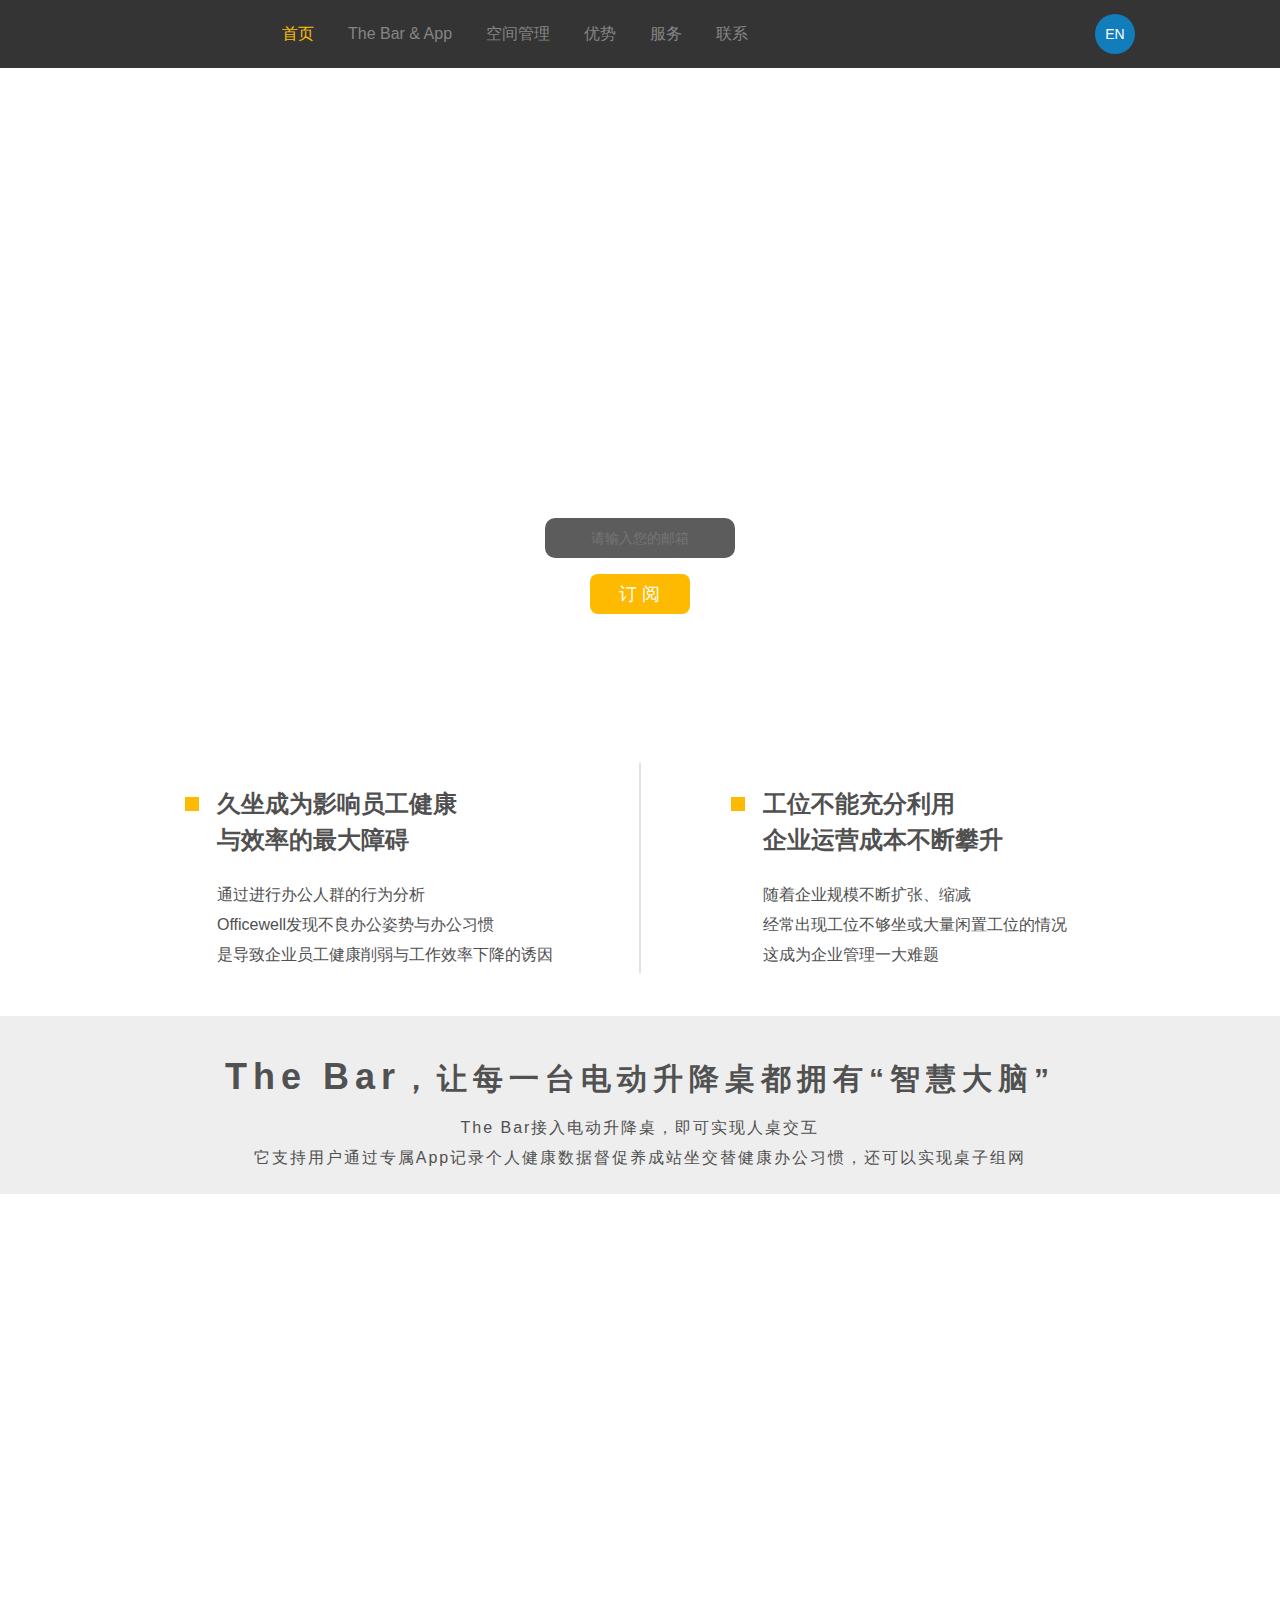
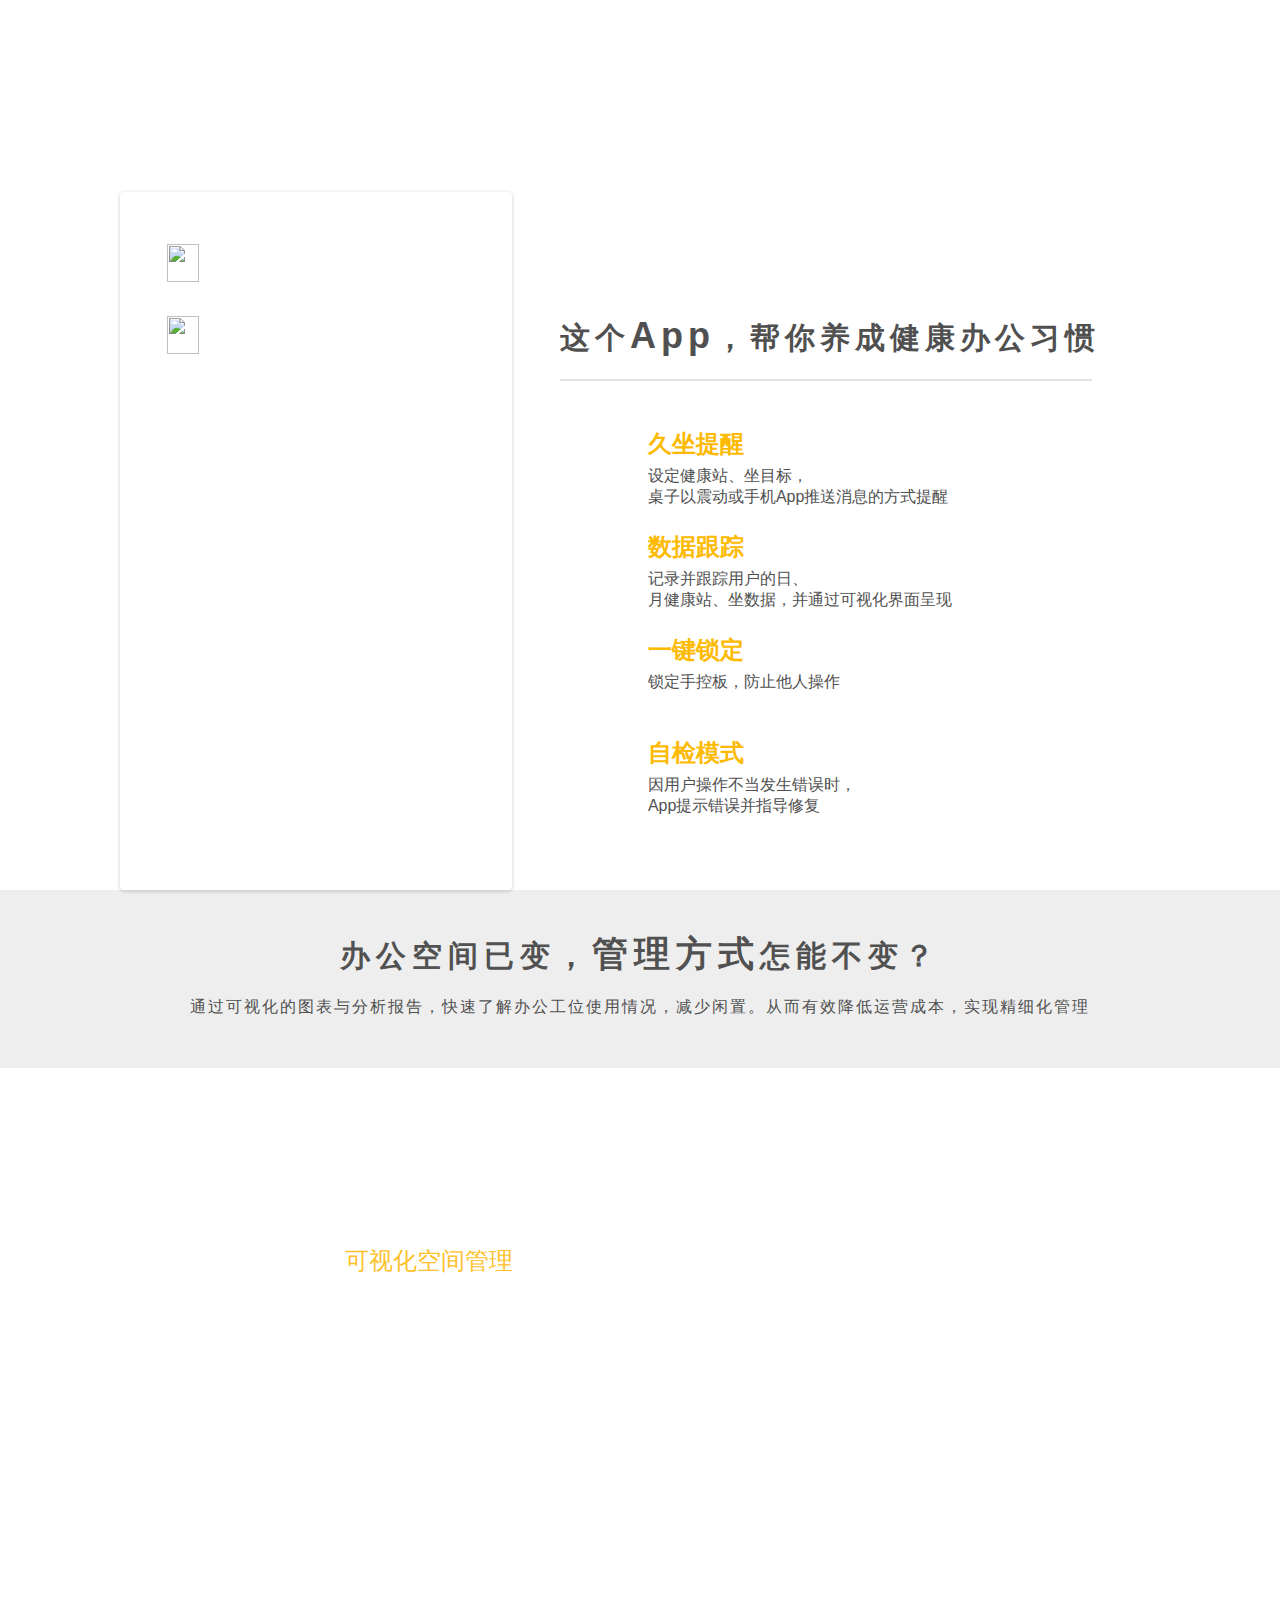
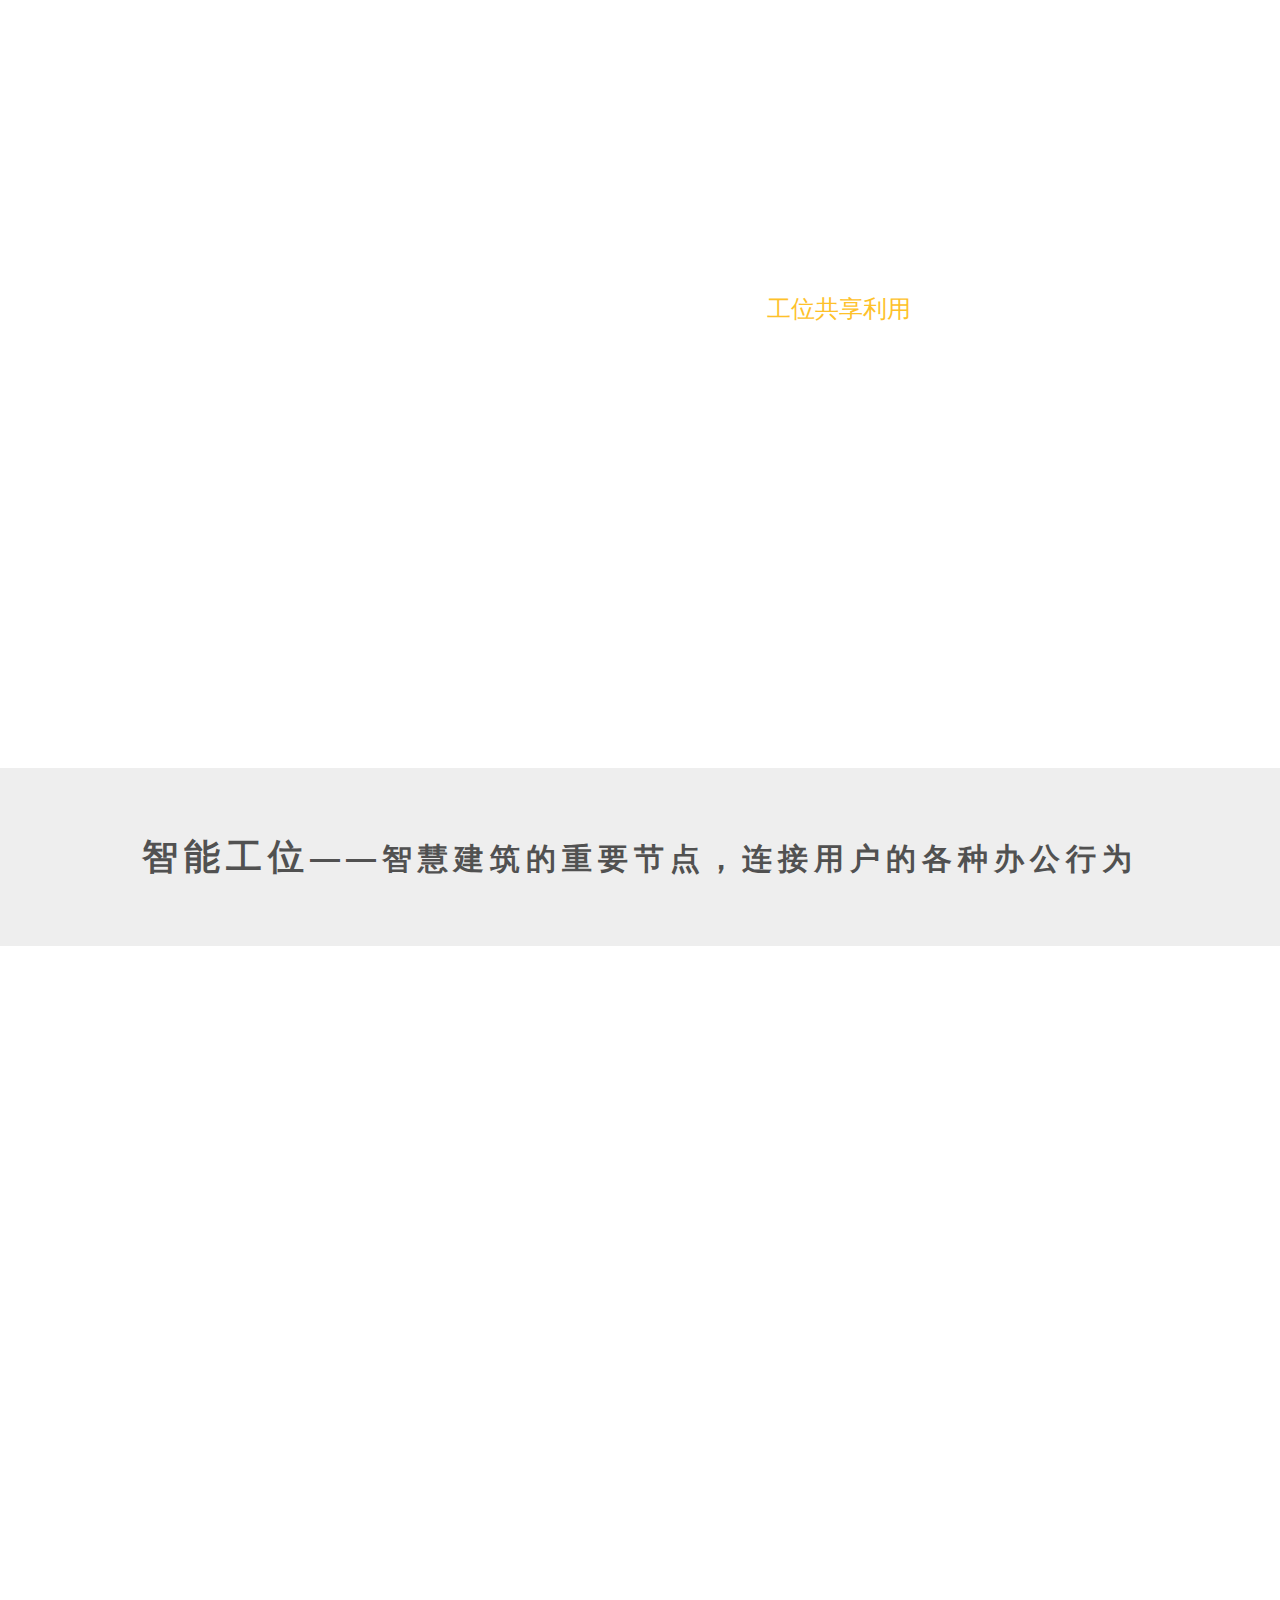
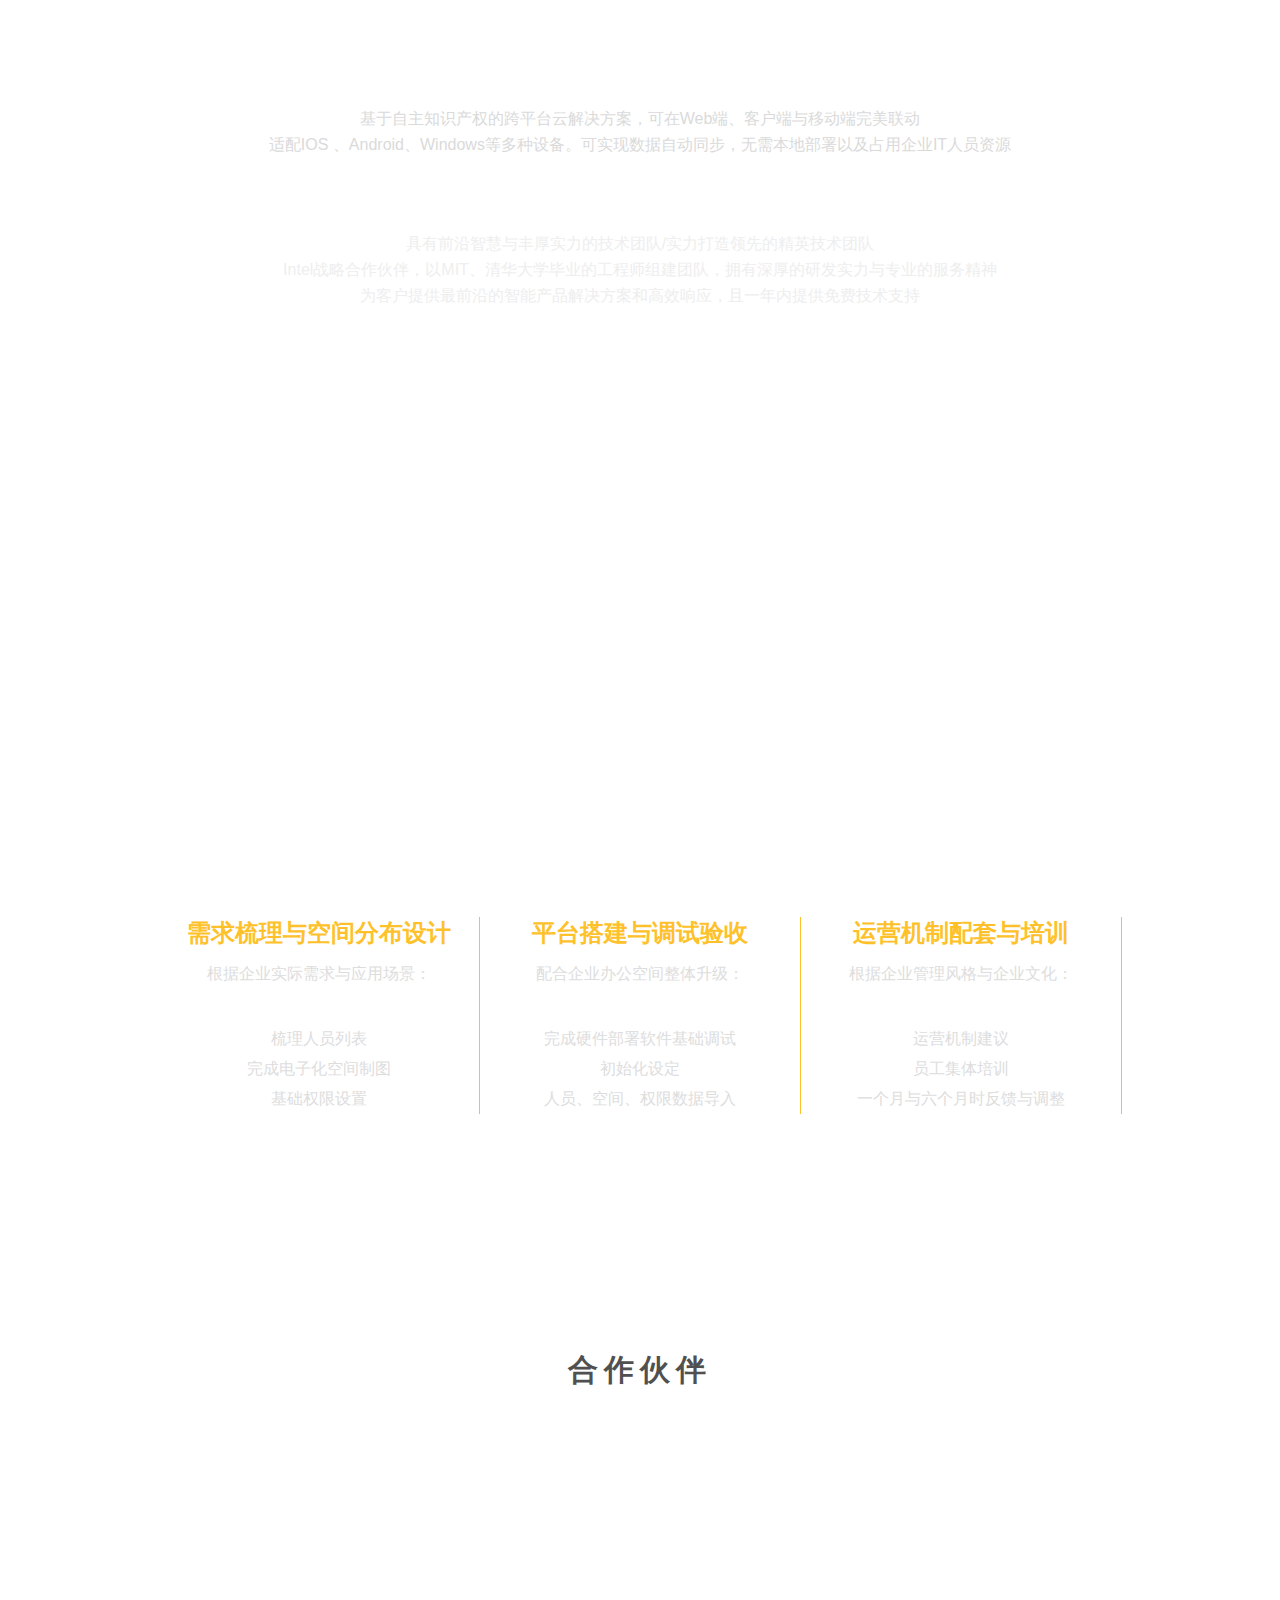
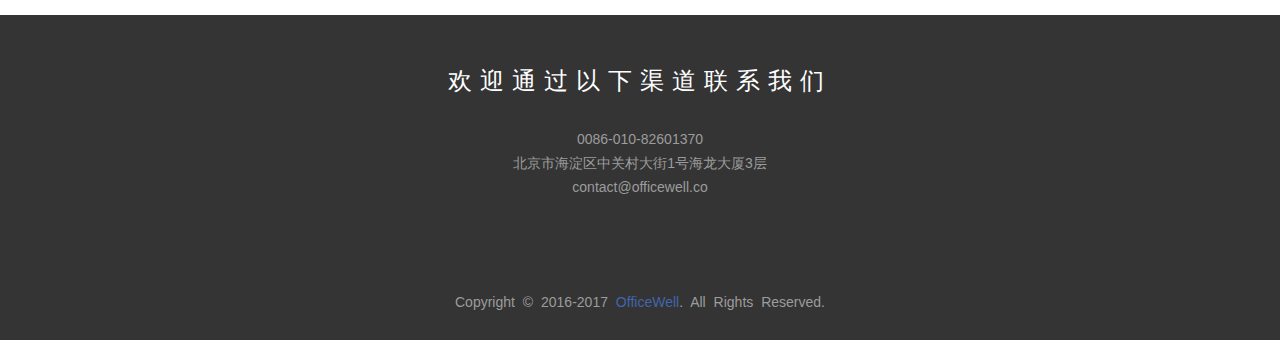
==== commit 30d4810d: "www" ====
--- a/public/index.html
+++ b/public/index.html
@@ -26,14 +26,15 @@
 			</div>
 			<div class="mynav">
 				<ul id="navConn">
-					<li data-index="0"><a href="#banner" style="color: #fec006;">首页</a></li>
-					<li data-index="1"><a href="#brain">The Bar & App</a></li>
-					<li data-index="2"><a href="#mange">空间管理</a></li>
-					<li data-index="3"><a href="#crossPlatform">优势</a></li>
-					<li data-index="4"><a href="#process">服务</a></li>
-					<li data-index="5"><a href="#bottom">联系</a></li>
+					<li data-index="0"><a onclick="goto(this, 0)" style="color: #fec006;">首页</a></li>
+					<li data-index="1"><a onclick="goto(this, 880)">The Bar & App</a></li>
+					<li data-index="2"><a onclick="goto(this, 2370)">空间管理</a></li>
+					<li data-index="3"><a onclick="goto(this, 4680)">优势</a></li>
+					<li data-index="4"><a onclick="goto(this, 5310)">服务</a></li>
+					<li data-index="5"><a onclick="goto(this, 6000)">联系</a></li>
 				</ul>
 			</div>
+			<div class="lan"><a href="index_en.html">EN</a></div>
 		</div>
 	</div>
 
@@ -51,7 +52,7 @@
 					</div>
 				</li>
 				<li>
-					<div class="banner2">	
+					<div class="banner2">
 					</div>
 				</li>
 				<li>
@@ -165,7 +166,7 @@
 				<h3>可视化空间管理</h3>
 				<h4>空间布局，清晰明确</h4>
 				<p>直观看到企业各部门的所在位置<br>以及区域范围</p>
-				<h4>空间布局，清晰明确</h4>
+				<h4>员工定位，精准查找</h4>
 				<p>快速精准地找到任意员工的位置<br>还能详细了解到其部门职责</p>
 			</div>
 			<div class="floorimg">
@@ -279,5 +280,69 @@
 	<script type="text/javascript" src="js/jquery.lavalamp.min.js"></script>
 	<script src="js/index.js"></script>
 	<script src="js/jquery.flexslider-min.js"></script>
+	<script>
+		$(window).scroll(function() {
+			var dTop = $(document).scrollTop();
+			if (dTop > 0) {
+					$('#nav').addClass('fixedNav');
+			} else {
+					$('#nav').removeClass('fixedNav');
+			}
+
+			var arr = [];
+			for (var i = 0; i < 6; i++) {
+				var left = $('#navConn a').eq(i).offset().left;
+				arr.push(left);
+			}
+
+			if(dTop < 800) {
+				$('.back').css({'left': arr[0], 'width': '66px'});
+				$('#navConn a').css('color', '#858585');
+				$('#navConn a').eq(0).css('color', '#fec006');
+			}
+
+			if(dTop > 800) {
+				$('.back').css({'left': arr[1], 'width': '139px'});
+				$('#navConn a').css('color', '#858585');
+				$('#navConn a').eq(1).css('color', '#fec006');
+			}
+
+			if(dTop > 900) {
+				$('.thisApp').addClass('animated zoomIn');
+			}
+
+			if(dTop > 1700) {
+				$('.floorimg').addClass('animated bounceInUp');
+			}
+
+			if(dTop > 2350) {
+				$('.back').css({'left': arr[2], 'width': '98px'});
+				$('#navConn a').css('color', '#858585');
+				$('#navConn a').eq(2).css('color', '#fec006');
+			}
+
+			if(dTop > 3900) {
+				$('.computer').addClass('animated fadeInLeft');
+			}
+
+			if(dTop > 4650) {
+				$('.back').css({'left': arr[3], 'width': '66px'});
+				$('#navConn a').css('color', '#858585');
+				$('#navConn a').eq(3).css('color', '#fec006');
+			}
+
+			if(dTop > 5300) {
+				$('.back').css({'left': arr[4], 'width': '66px'});
+				$('#navConn a').css('color', '#858585');
+				$('#navConn a').eq(4).css('color', '#fec006');
+			}
+
+			if(dTop > 5650) {
+				$('.back').css({'left': arr[5], 'width': '66px'});
+				$('#navConn a').css('color', '#858585');
+				$('#navConn a').eq(5).css('color', '#fec006');
+			}
+		})
+	</script>
 </body>
-</html>+</html>
--- a/public/css/index.css
+++ b/public/css/index.css
@@ -1,13 +1,16 @@
 #nav{width: 100%;background-color: #353434;height: 68px;}
 #nav .navCon{width: 990px;height: 68px;margin: 0 auto;}
 #nav .navCon .logo{padding-top: 12px;float: left;}
-#nav .navCon .mynav{float: right;}
+#nav .navCon .mynav{float: left;margin-left: 120px;}
 #nav .navCon .mynav ul{height: 68px;}
 #nav .navCon .mynav ul li{float: left;}
 #nav .navCon .mynav ul li a{color: #858585;font-size: 16px;height: 68px;line-height: 68px;padding: 0px 17px;display: block;position:relative; z-index:3;}
 #nav .navCon .mynav ul li a:hover{color: #fec006;}
 #nav .navCon .mynav li.back {border-bottom: 4px solid #fec006;height:68px;z-index: 1;position: absolute;width: 0px;}
 .fixedNav{position: fixed;top: 0;z-index: 9999;}
+#navConn li{cursor: pointer;}
+#nav .navCon .lan{float: right;height: 68px;}
+#nav .navCon .lan a{color: #fff;font-size: 14px;display: block;width: 40px;height: 40px;background-color: #117dba;margin-top: 14px;border-radius: 50%;line-height: 40px;text-align: center;}
 
 #banner{width: 100%;height: 648px;position: relative;}
 #banner .flexslider{height: 648px;}
@@ -44,7 +47,7 @@
 #brain h4{line-height: 30px;font-size: 16px;color: #505050;font-weight: normal;letter-spacing: 2px;}
 
 #bar{width: 100%;height: 562px;background: url('http://ooyaqsogx.bkt.clouddn.com/of-barBG.jpg') no-repeat center top;z-index: 8;padding-top: 86px;}
-.barCon{width: 1169px;height: 476px;margin: 0 auto;background: url('http://ooyaqsogx.bkt.clouddn.com/of-barText.png') no-repeat;background-size: 100% 100%;}
+.barCon{width: 1169px;height: 476px;margin: 0 auto;background: url('http://ooyaqsogx.bkt.clouddn.com/of-barText2.png') no-repeat;background-size: 100% 100%;}
 
 #app{width: 100%;height: 648px;background-color: #fff;}
 #app .appCon{width: 1040px;margin: 0 auto;height: 648px;position: relative;}
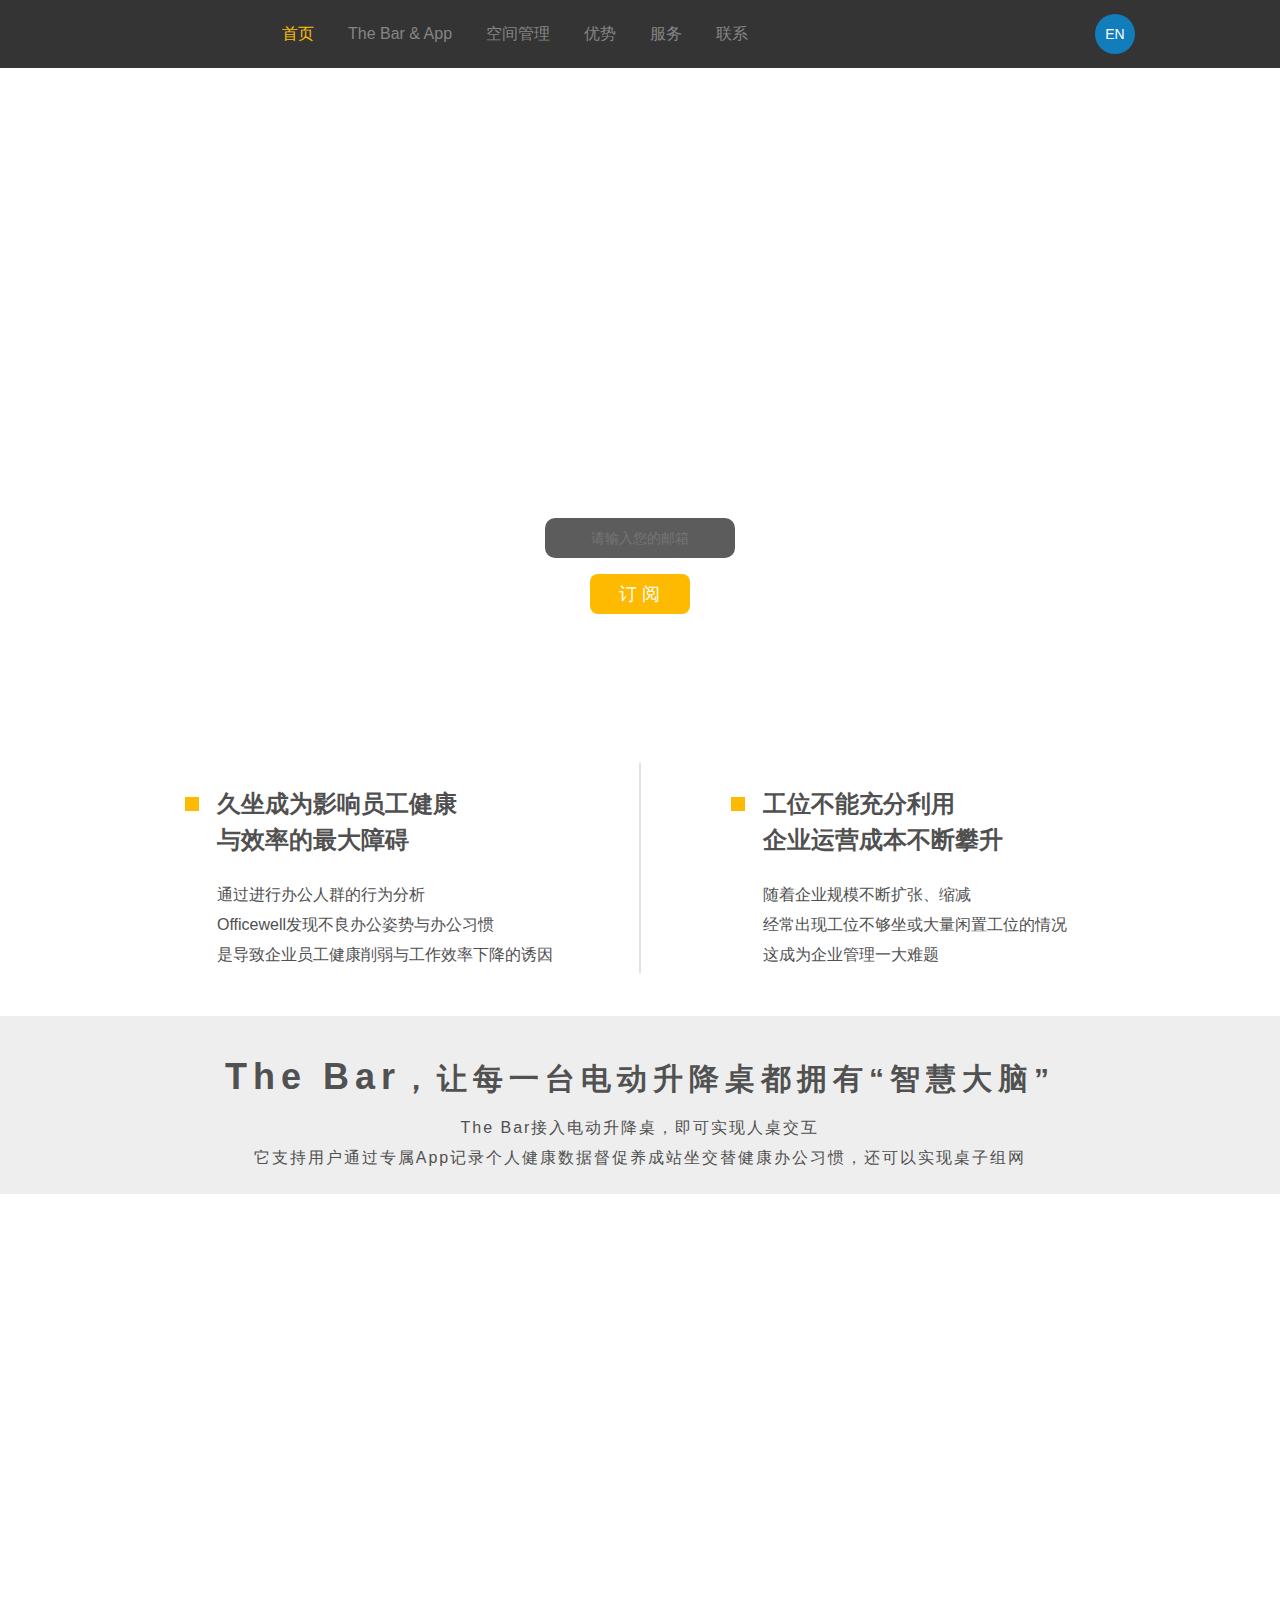
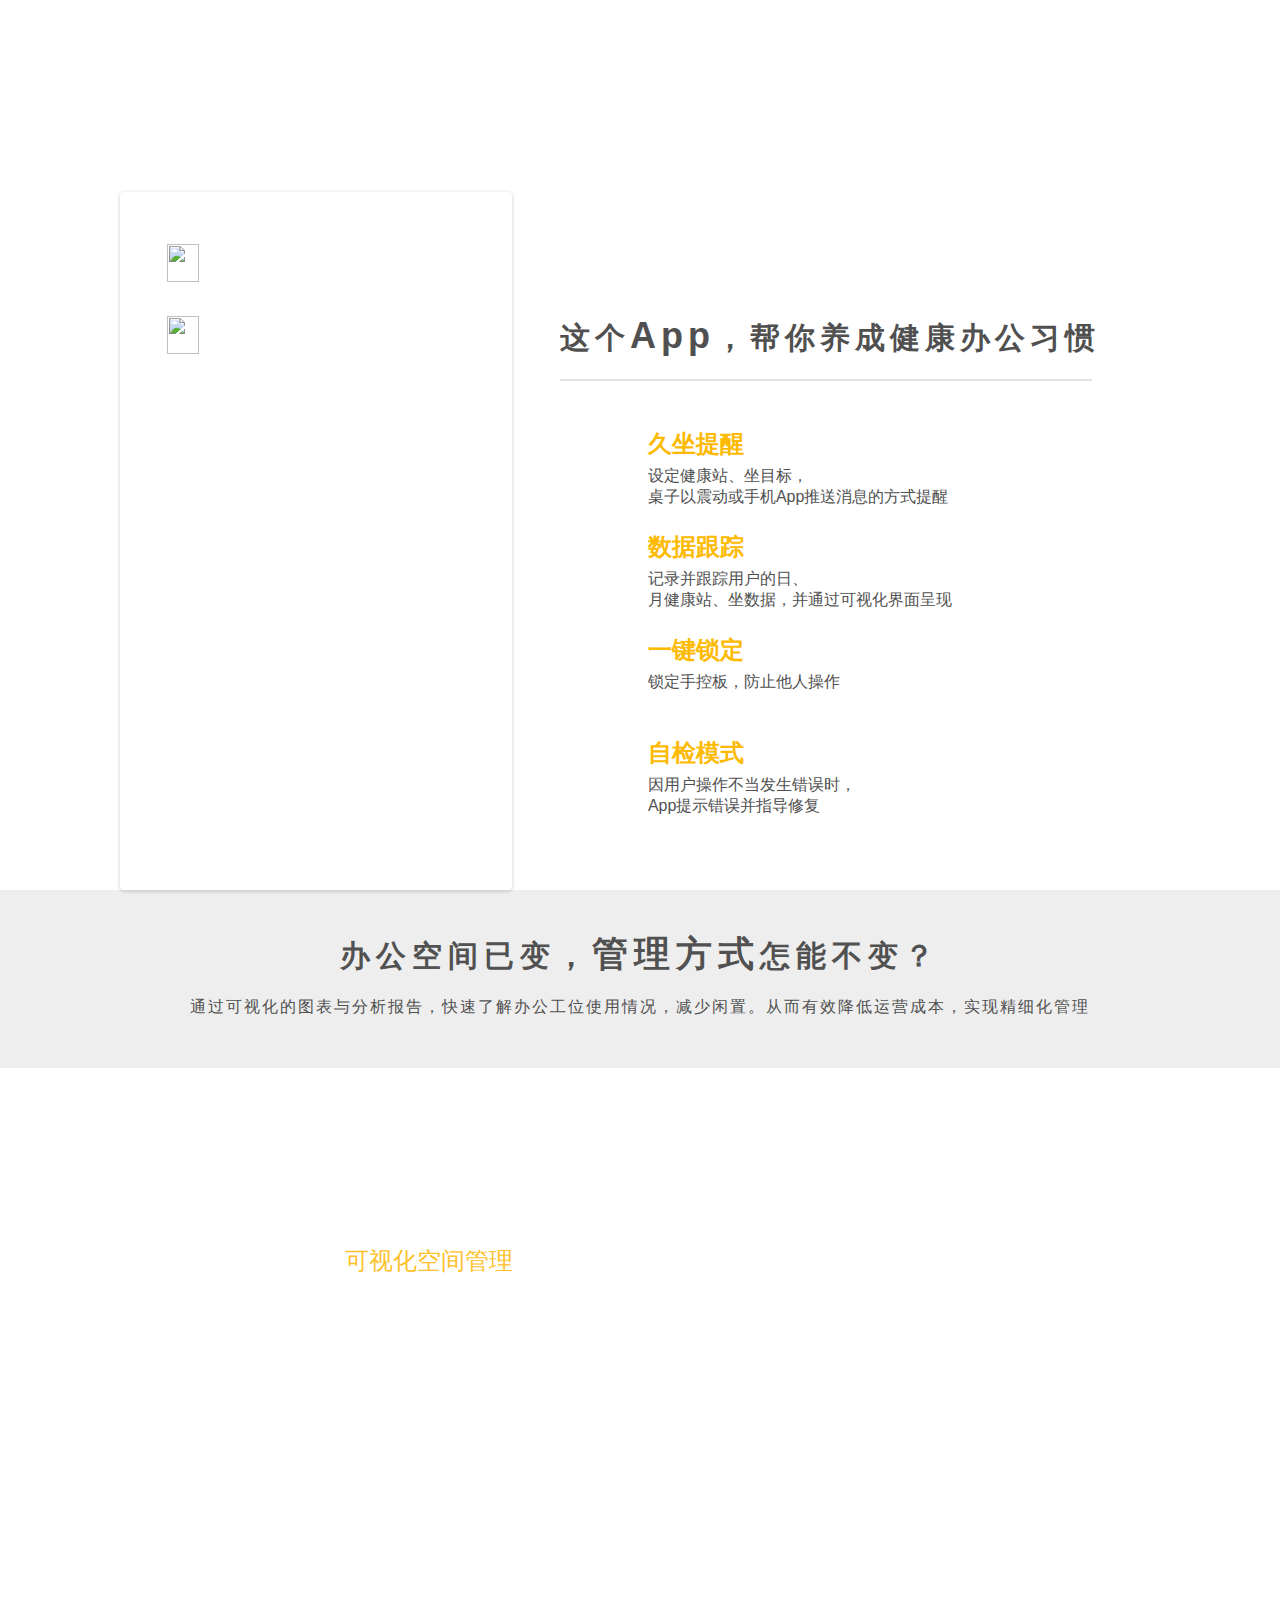
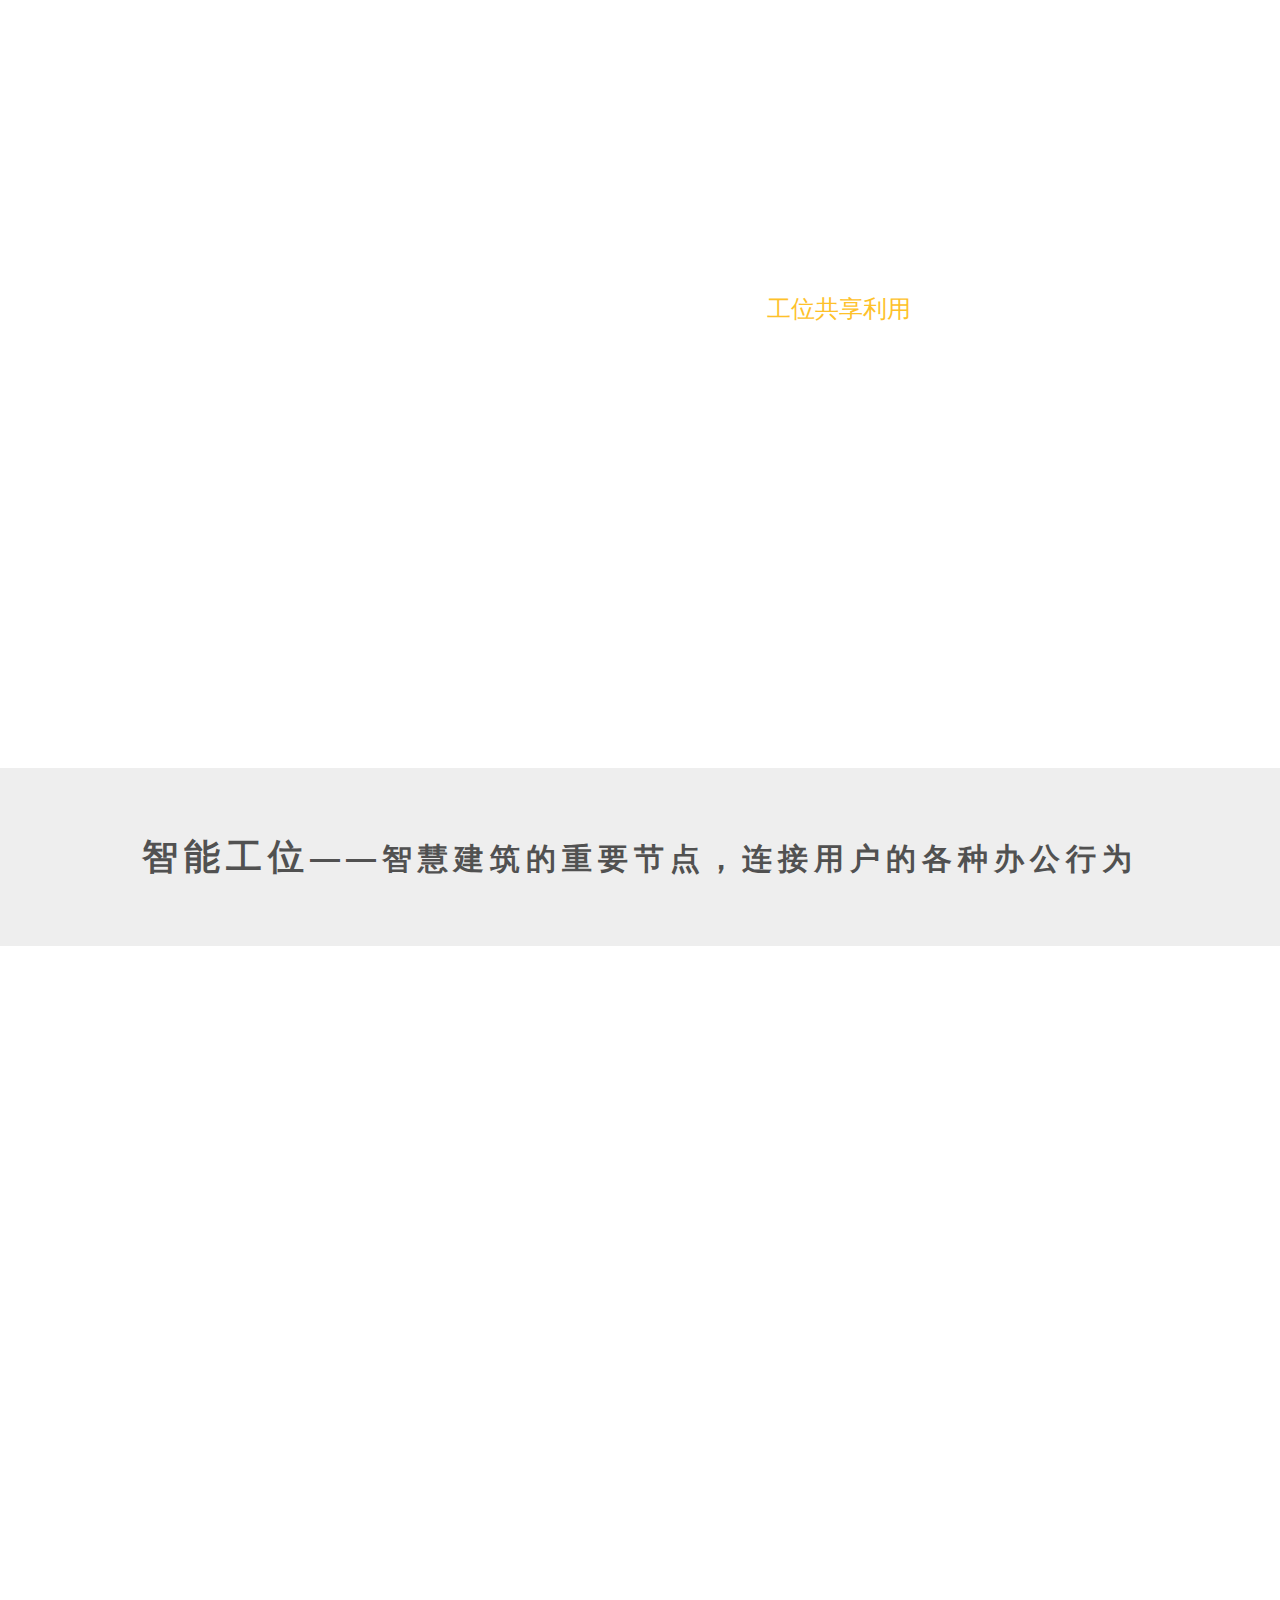
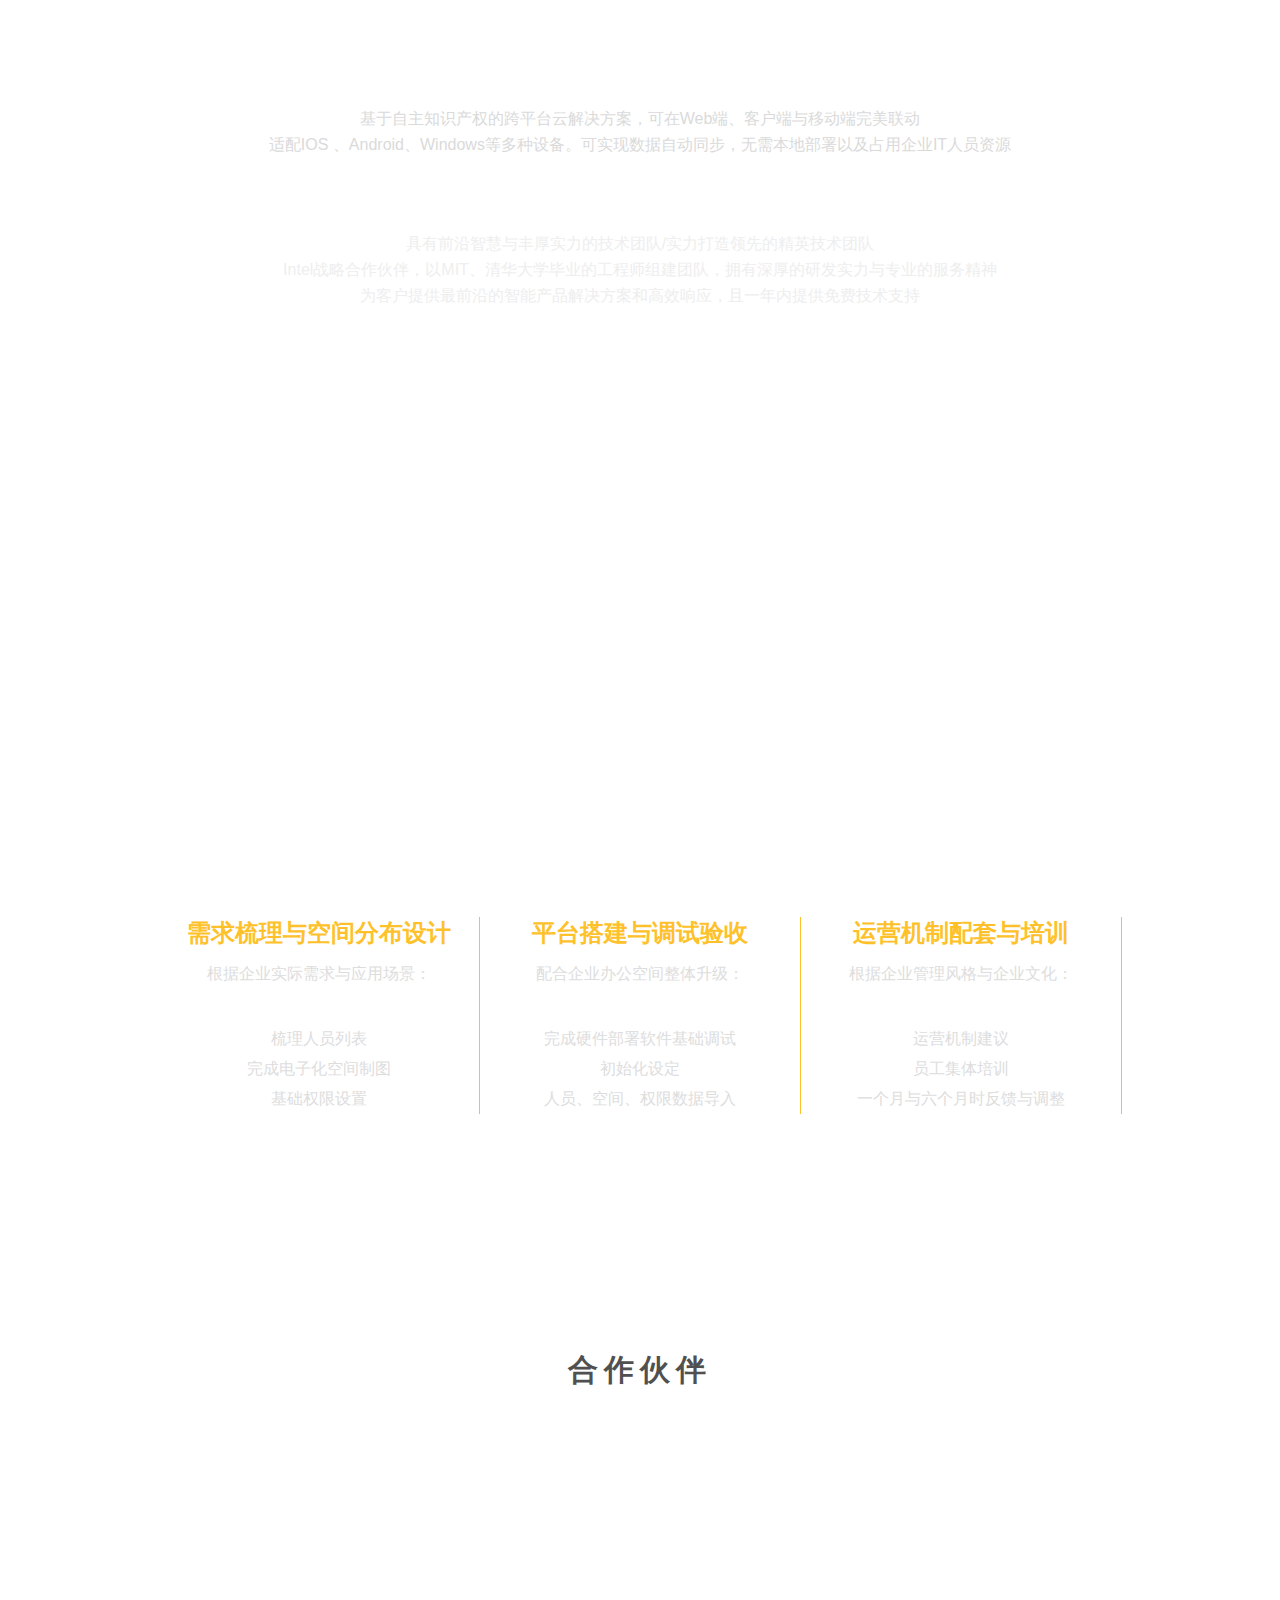
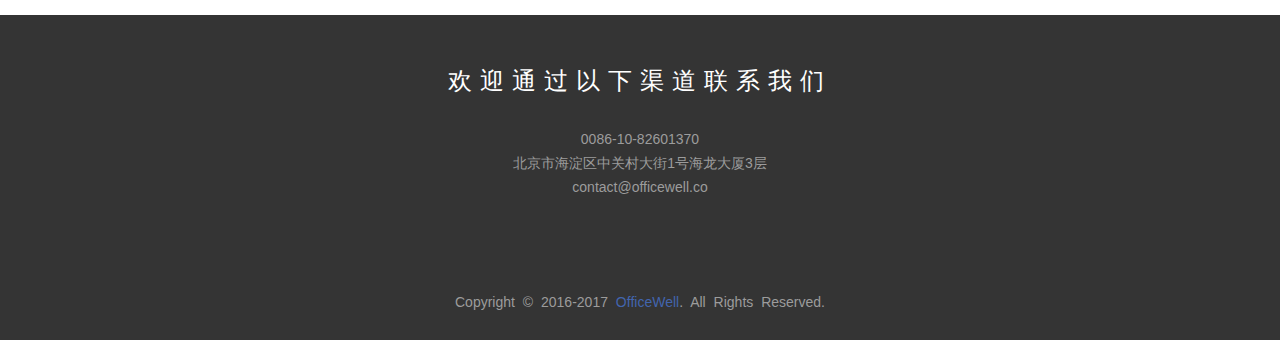
==== commit ebe76a75: "www" ====
--- a/public/index.html
+++ b/public/index.html
@@ -252,7 +252,7 @@
 	<div id="bottom">
 		<div class="boCon">
 			<h2>欢迎通过以下渠道联系我们</h2>
-			<p>0086-010-82601370</p>
+			<p>0086-10-82601370</p>
 			<p>北京市海淀区中关村大街1号海龙大厦3层</p>
 			<p>contact@officewell.co</p>
 			<div class="web">
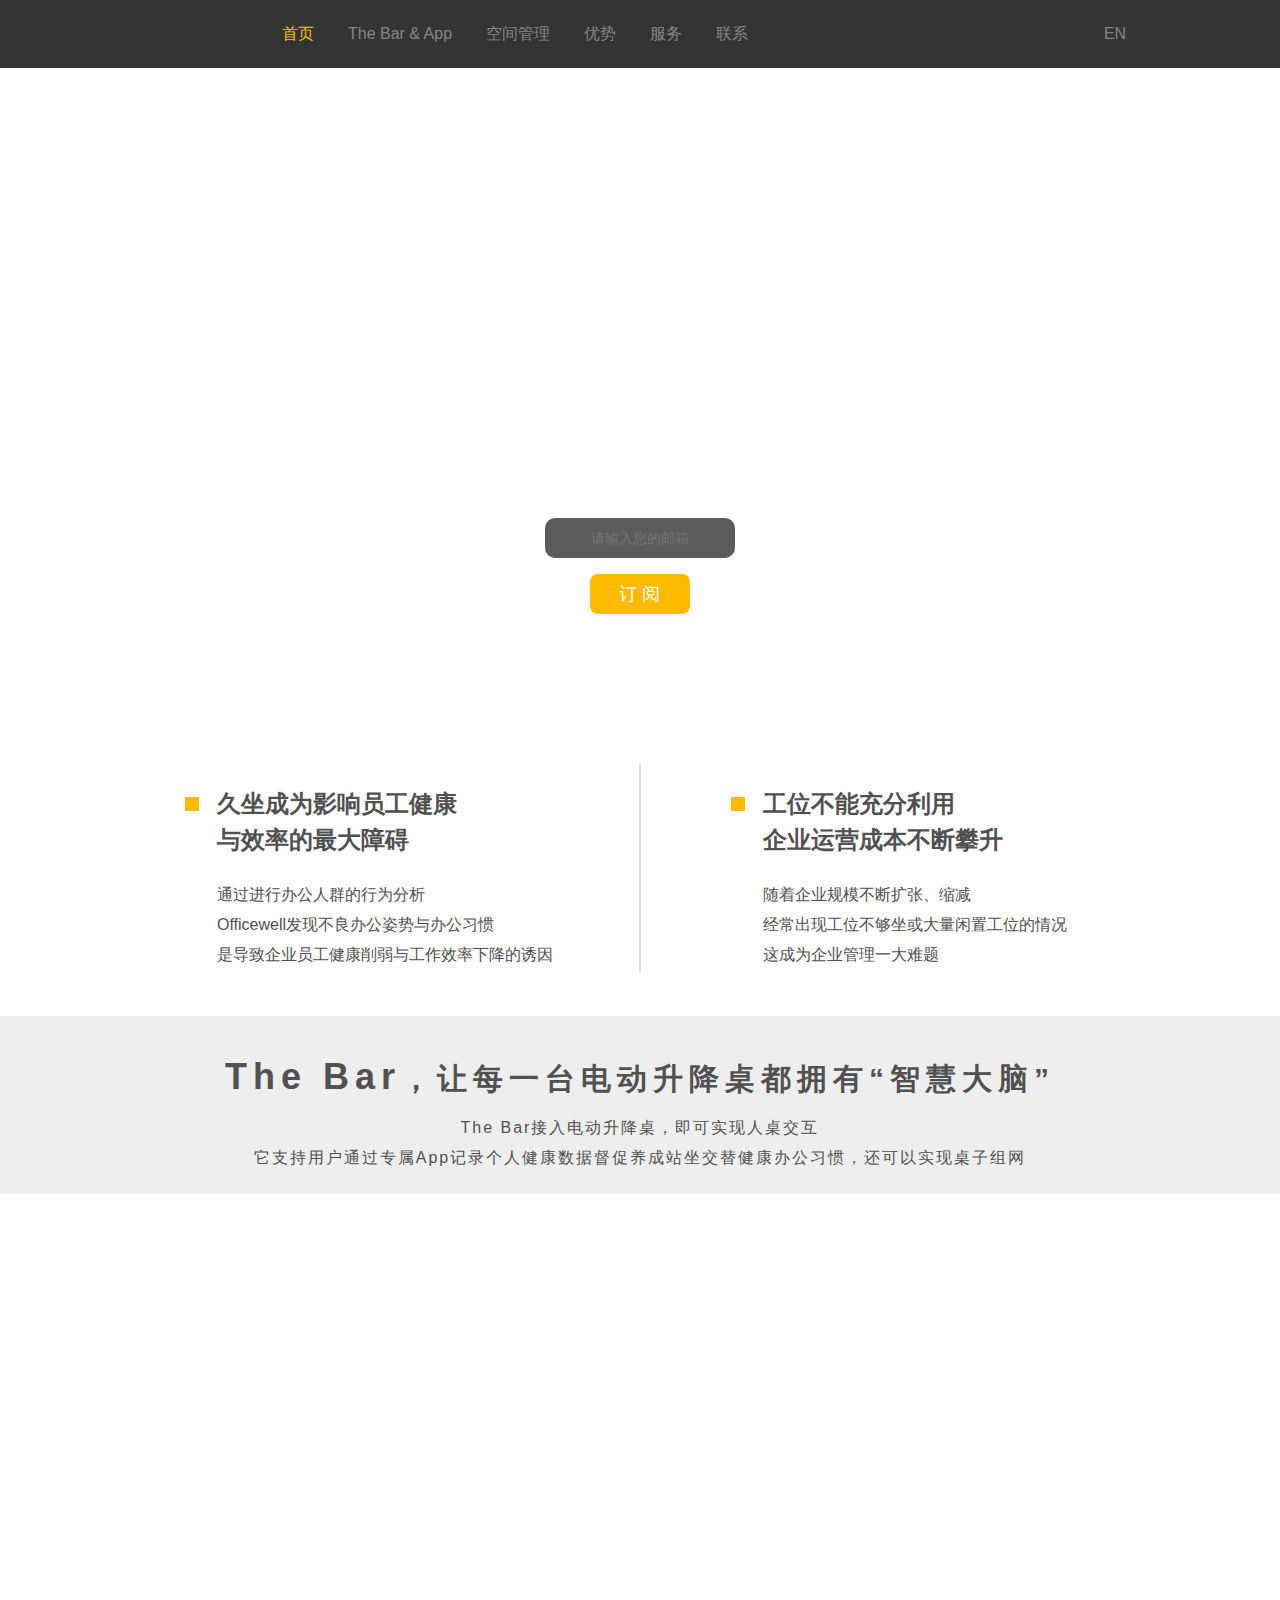
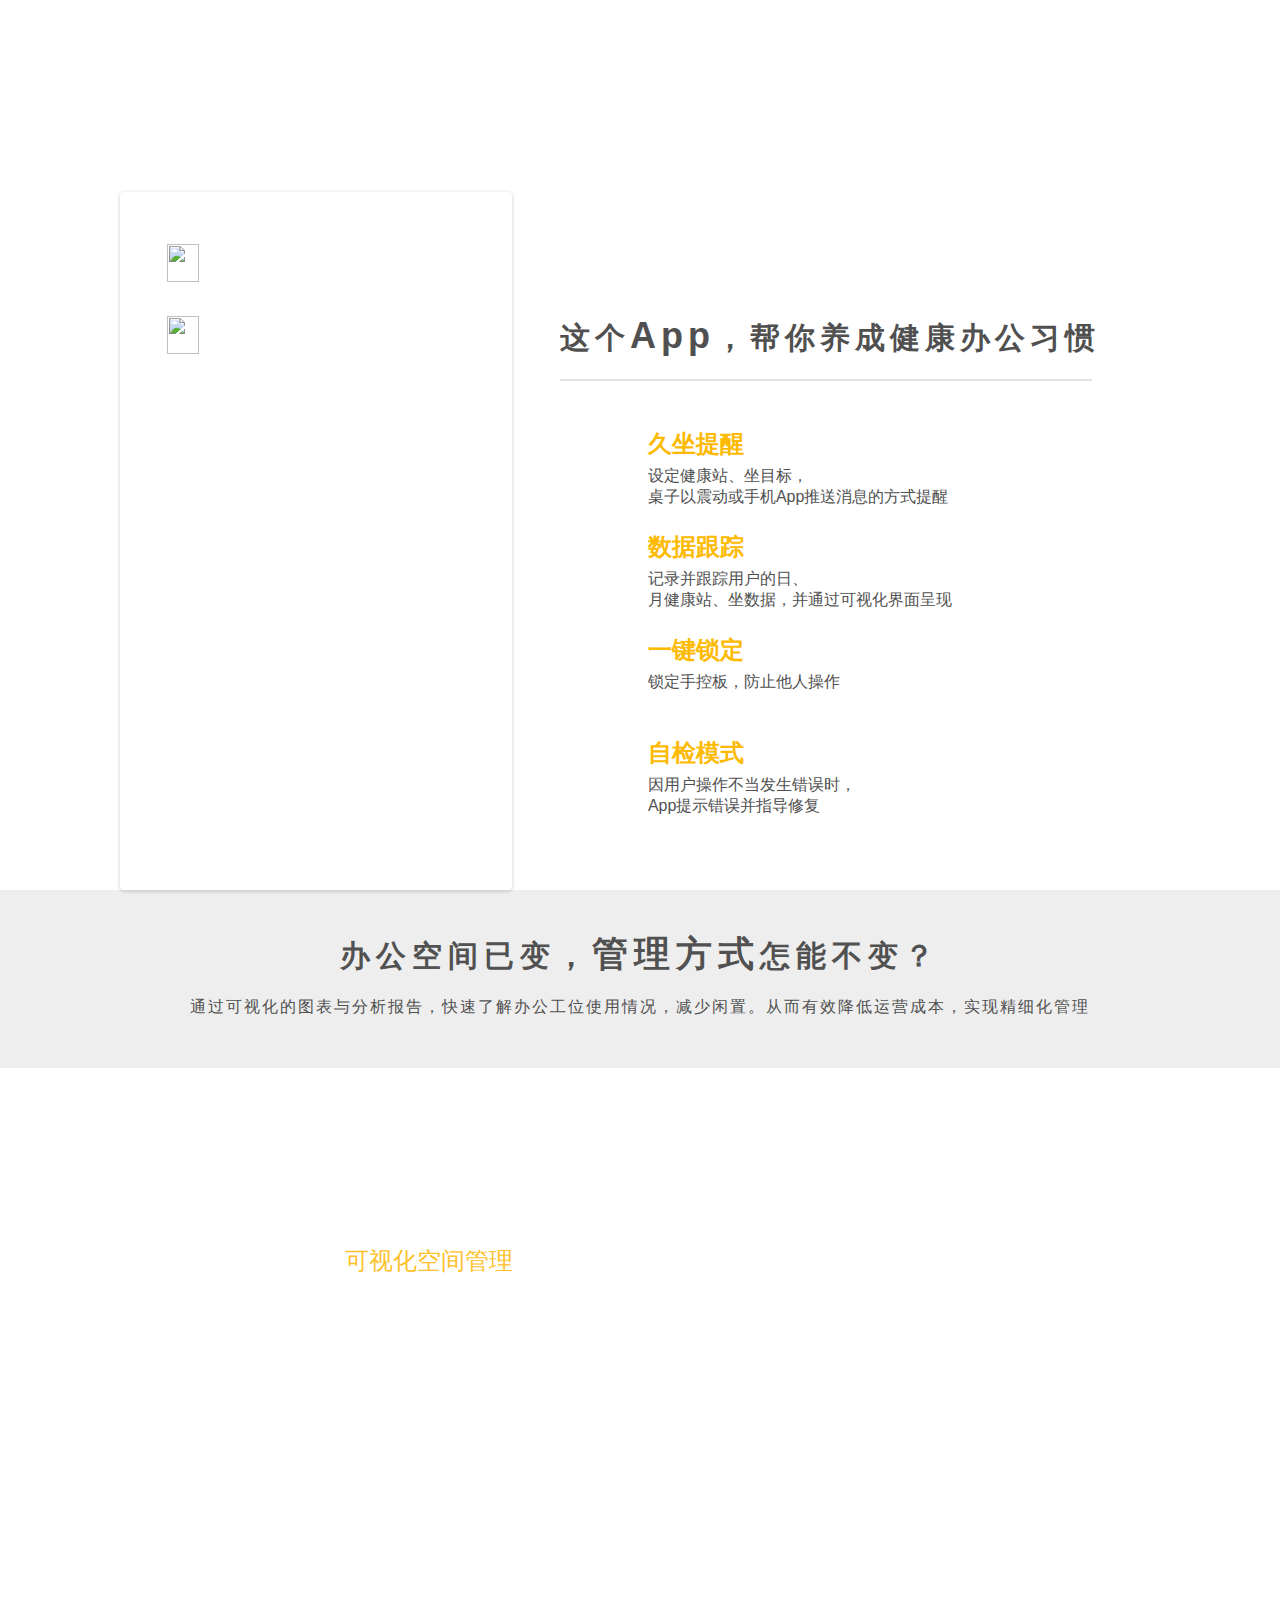
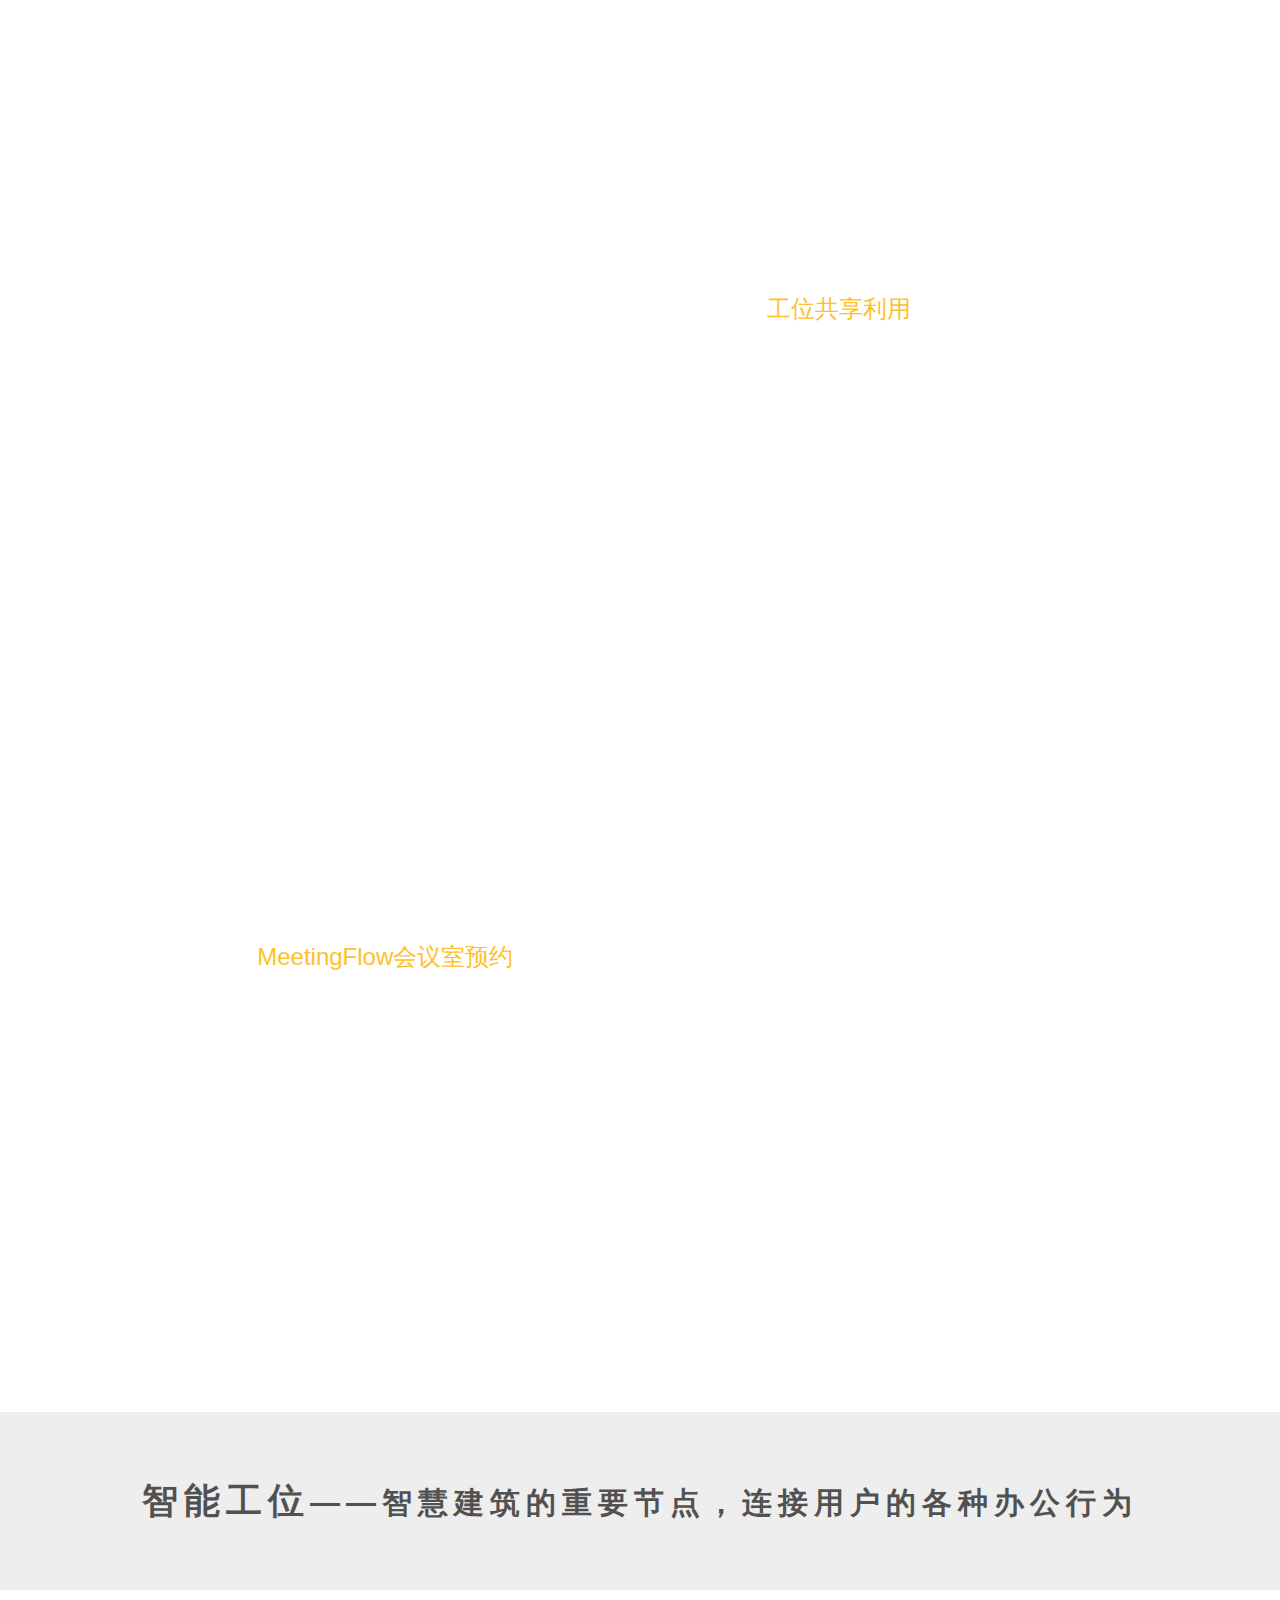
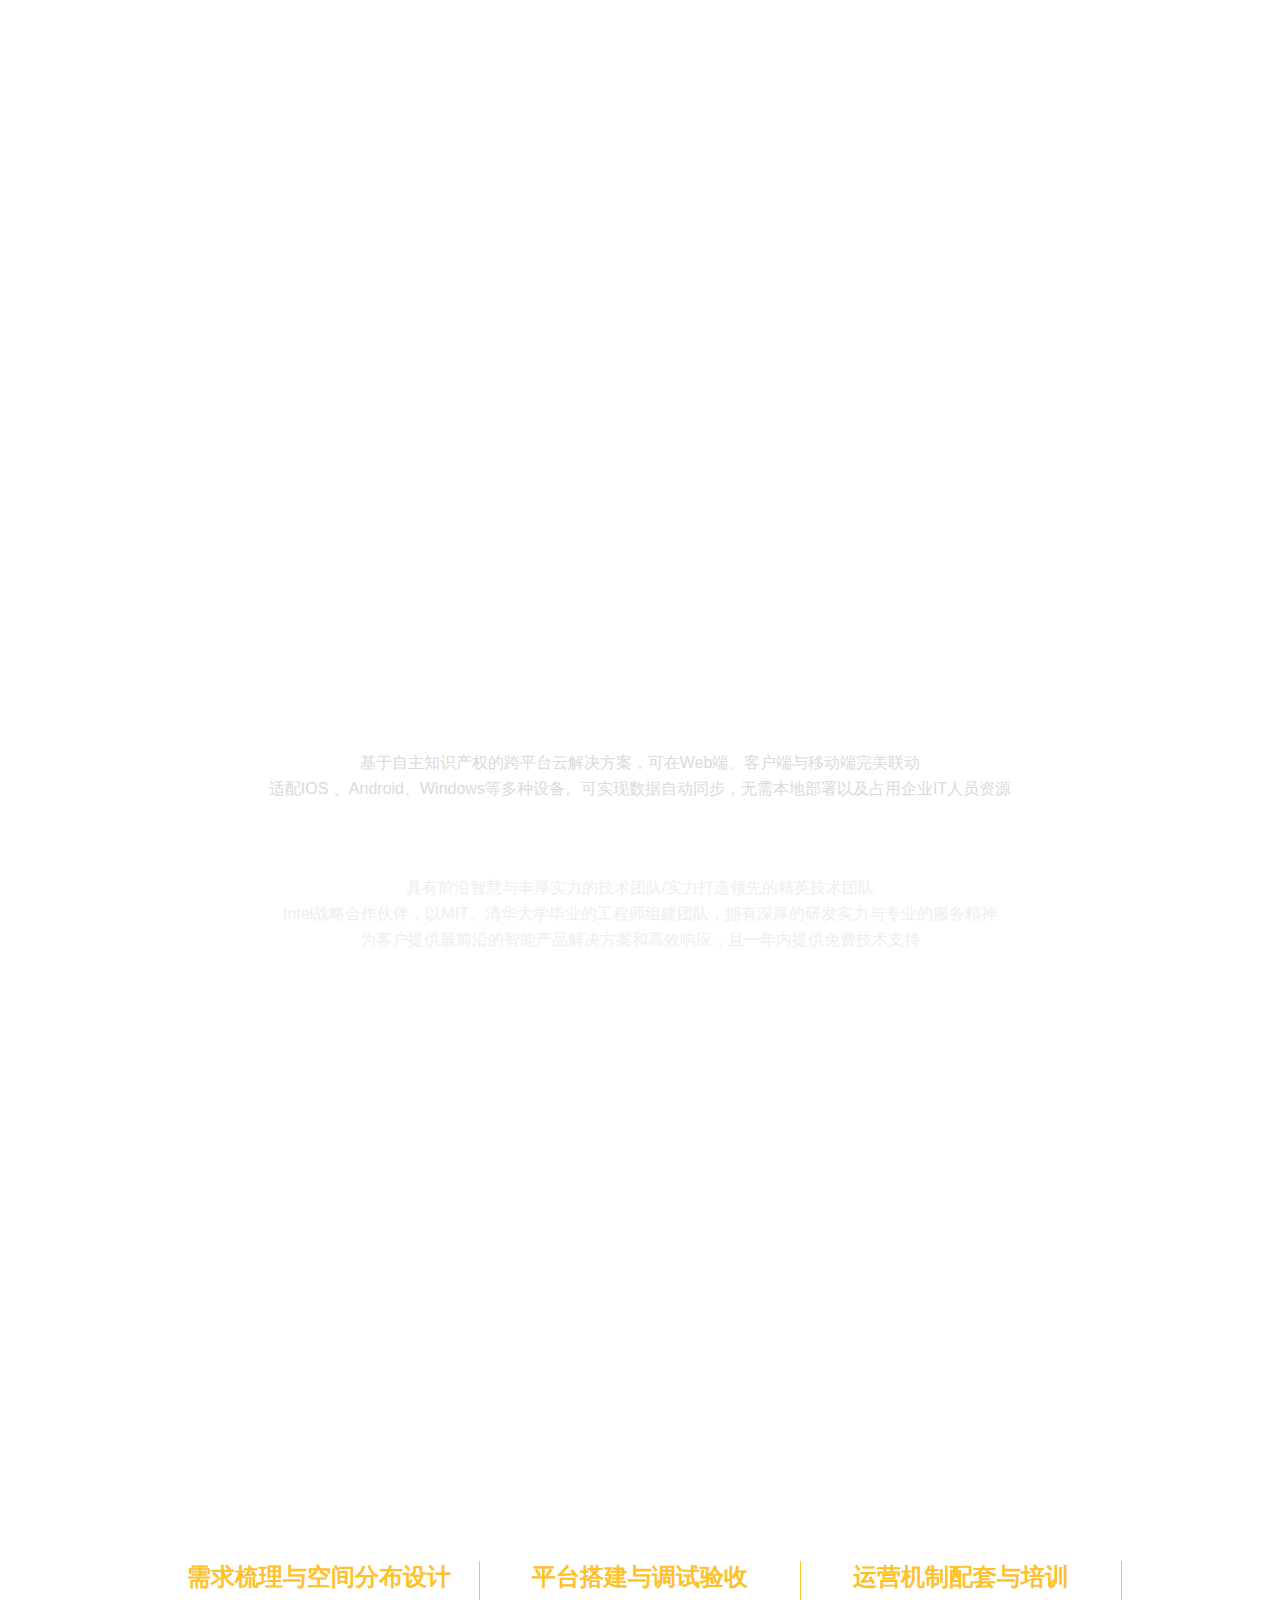
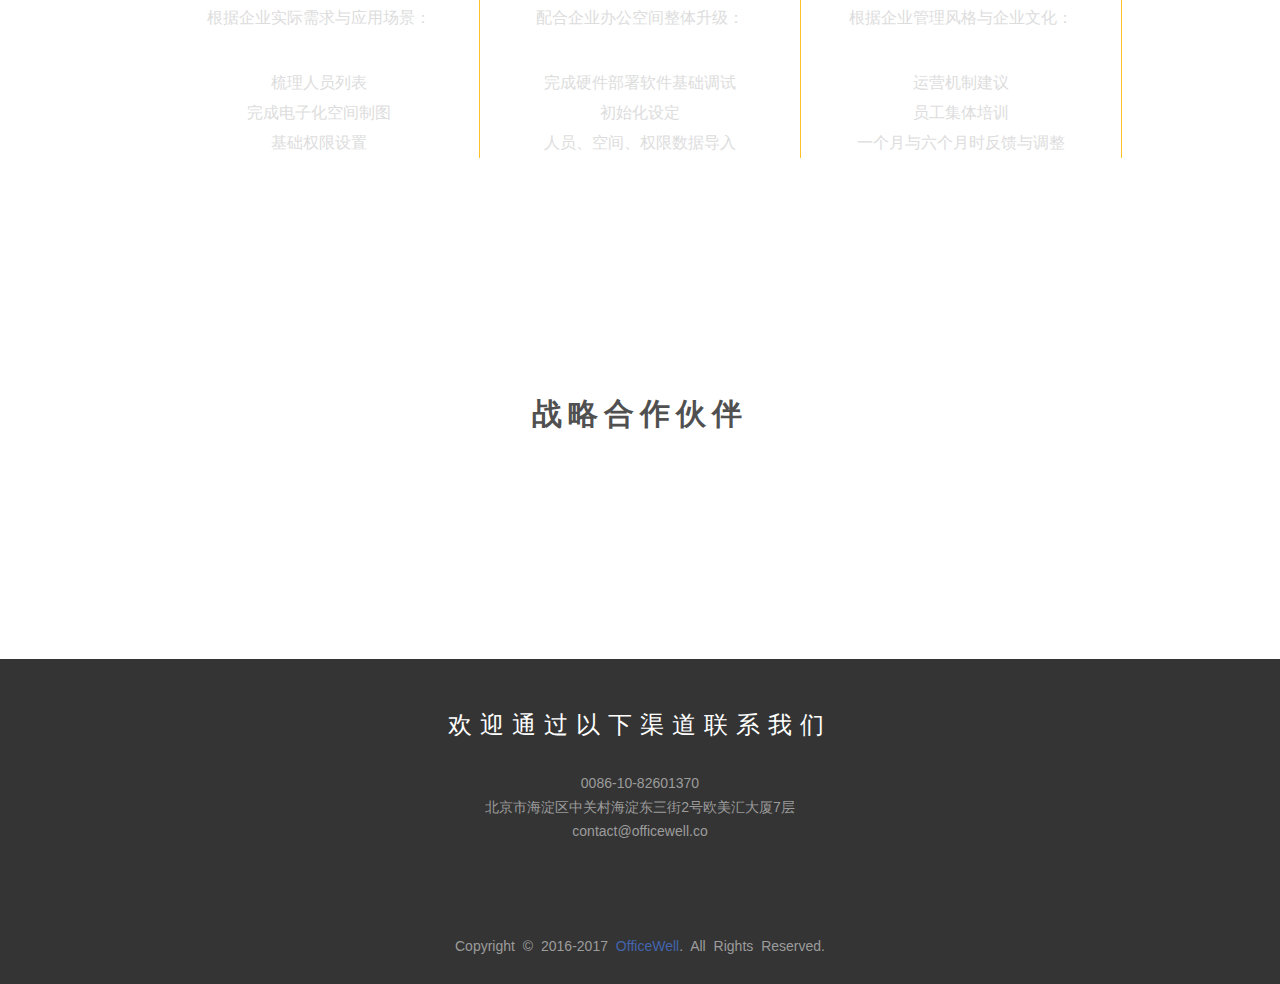
==== commit c50e389a: "www" ====
--- a/public/index.html
+++ b/public/index.html
@@ -3,8 +3,8 @@
 <head>
 	<meta charset="UTF-8">
 	<title>Officewell</title>
-	<meta name="keywords" content="officewell,OfficeWell,升降桌,办公家具,办公桌,9AM,9-A-M,智能升降桌,健康办公,9-a-m,9am,pesk,Pesk,办公桌升降,9-a-m家具,9-A-M Pesk,9am智能办公,9am官网,9am 升降,9-A-M智能升降桌,9-a-m智能升降桌" />
-	<meta name="description" content="9-A-M智能产品officewell" />
+	<meta name="keywords" content="officewell,OfficeWell,升降桌,办公家具,办公桌,9AM,9-A-M,智能升降桌,健康办公,9-a-m,9am,pesk,Pesk,办公桌升降,9-a-m家具,9-A-M Pesk,9am智能办公,9am官网,9am 升降,9-A-M智能升降桌,9-a-m智能升降桌,二维码管理,固定资产,app手机控制,蓝牙扫码,可组网,一键锁定手控板,工位预约,云系统管理,方便对接,5年质保,进口漆,静电喷涂,耐磨喷涂工艺,智能报修,久坐提醒" />
+	<meta name="description" content="9AM是一家专注企业级办公服务的互联网公司。主要以提供智能电动升降工位与智慧办公空间云管理系统为主，为企业量身打造健康、高效的整体办公空间环境。办公空间云管理系统：从资产管理，空间可视化，到流动工位，会议室预约，协助企业实现办公空间的精细化管理，提升整体空间利用率。" />
 	<link rel="shortcut icon" href="http://ooyaqsogx.bkt.clouddn.com/officewellIcon.png" type="image/x-icon">
 	<link rel="icon" href="http://ooyaqsogx.bkt.clouddn.com/officewellIcon.png" type="image/x-icon">
 	<link rel="stylesheet" href="css/reset.css">
@@ -186,6 +186,19 @@
 				<p>保障机动人员到公司前，<br>随时查看工位使用情况并进行预约，避免工位不够用</p>
 			</div>
 		</div>
+		<div class="floor">
+			<div class="floortext" style="background: url('http://otlb76s3r.bkt.clouddn.com/meetingwell_pic.jpg') no-repeat center top;">
+				<img src="http://ooyaqsogx.bkt.clouddn.com/of-down.png" alt="">
+				<h3>MeetingFlow会议室预约</h3>
+				<h4>只需一分钟，就能开始一个临时会议</h4>
+				<p>直观看到会议室当前使用状态<br>10s内操作锁定，快速开始会议协作</p>
+				<h4>预约性会议，系统推荐最适合的会议室</h4>
+				<p>智能搜索引擎，优先理想型房间<br>终端日历模式，免登陆直观预约<br>会议邮件一键提醒</p>
+			</div>
+			<div class="floorimg">
+				<img src="http://otlb76s3r.bkt.clouddn.com/meetingwell.jpg" alt="">
+			</div>
+		</div>
 	</div>
 
 	<div id="station">
@@ -241,11 +254,9 @@
 
 	<div id="partner">
 		<div class="partnerCon">
-			<h2>合作伙伴</h2>
-			<img src="http://ooyaqsogx.bkt.clouddn.com/of-urwork.png" alt="">
+			<h2>战略合作伙伴</h2>
 			<img src="http://ooyaqsogx.bkt.clouddn.com/of-intel.png" alt="">
-			<img src="http://ooyaqsogx.bkt.clouddn.com/of-alibaba.png" alt="">
-			<img src="http://ooyaqsogx.bkt.clouddn.com/of-face.png" alt="" style="margin-right: 0;">
+			<img src="http://ooyaqsogx.bkt.clouddn.com/of-alibaba.png" alt="" style="margin-right: 0;">
 		</div>
 	</div>
 
@@ -253,7 +264,7 @@
 		<div class="boCon">
 			<h2>欢迎通过以下渠道联系我们</h2>
 			<p>0086-10-82601370</p>
-			<p>北京市海淀区中关村大街1号海龙大厦3层</p>
+			<p>北京市海淀区中关村海淀东三街2号欧美汇大厦7层</p>
 			<p>contact@officewell.co</p>
 			<div class="web">
 				<ul>
--- a/public/css/index.css
+++ b/public/css/index.css
@@ -10,7 +10,7 @@
 .fixedNav{position: fixed;top: 0;z-index: 9999;}
 #navConn li{cursor: pointer;}
 #nav .navCon .lan{float: right;height: 68px;}
-#nav .navCon .lan a{color: #fff;font-size: 14px;display: block;width: 40px;height: 40px;background-color: #117dba;margin-top: 14px;border-radius: 50%;line-height: 40px;text-align: center;}
+#nav .navCon .lan a{color: #858585;font-size: 16px;display: block;width: 40px;height: 40px;margin-top: 14px;border-radius: 50%;line-height: 40px;text-align: center;}
 
 #banner{width: 100%;height: 648px;position: relative;}
 #banner .flexslider{height: 648px;}
@@ -20,9 +20,9 @@
 #banner .banner1 .bor h3{line-height: 71px;text-align: center;font-size: 24px;color: #fff;}
 #banner .banner1 .email{width: 190px;height: 40px;position: absolute;top: 450px;left: 50%;transform: translateX(-50%);-webkit-transform: translateX(-50%);-moz-transform: translateX(-50%);border: 0;border-radius: 10px;background-color: #5c5c5c;text-align: center;color: #fff;}
 #banner .banner1 .read{cursor: pointer;width: 100px;height: 40px;background-color: #feba01;border: 0;color: #fff;font-size: 18px;border-radius: 8px;top: 506px;position: absolute;left: 50%;transform: translateX(-50%);-webkit-transform: translateX(-50%);-moz-transform: translateX(-50%);}
-#banner .banner2{height: 648px;background: url('http://ooyaqsogx.bkt.clouddn.com/of-banner2.jpg') no-repeat center top;} 
+#banner .banner2{height: 648px;background: url('http://ooyaqsogx.bkt.clouddn.com/of-banner2.jpg') no-repeat center top;}
 #banner .banner3{background: url('http://ooyaqsogx.bkt.clouddn.com/of-new-banner3.jpg') no-repeat center top;width: 100%;height: 628px;padding-top: 20px;}
-#banner .banner3 .bannerCon3{width: 1191px;height: 591px;margin: 0 auto;background: url('http://ooyaqsogx.bkt.clouddn.com/of-new-banner3Con.png') no-repeat;background-size: 100% 100%;position: relative;}
+#banner .banner3 .bannerCon3{width: 1191px;height: 591px;margin: 0 auto;background: url('http://otlb76s3r.bkt.clouddn.com/1450427895.png') no-repeat;background-size: 100% 100%;position: relative;}
 #banner .banner3 .ofIOS{width: 293px;height: 60px;border: 2px solid #fff;display: block;position: absolute;left: 7%;top: 348px;}
 #banner .banner3 .ofIOS img{width: 32px;height: 38px;margin-top: 10px;margin-left: 37px;float: left;margin-right: 20px;}
 #banner .banner3 .ofIOS p{font-size: 24px;color: #fff;float: left;margin-top: 15px;}
@@ -70,7 +70,7 @@
 #mange h2 b{font-size: 36px;}
 #mange h4{line-height: 30px;font-size: 16px;color: #505050;font-weight: normal;letter-spacing: 2px;}
 
-#floorPlan{width: 100%;height: 1300px;}
+#floorPlan{width: 100%;height: 1944px;}
 #floorPlan .floor{width: 100%;height: 648px;}
 #floorPlan .floor .floortext{text-align: right;padding-right: 9.9%;padding-top: 148px;width: 40.1%;height: 500px;background: url('http://ooyaqsogx.bkt.clouddn.com/floorimg1.jpg') no-repeat center top;float: left;}
 #floorPlan .floor .floortext h3{color: #fec12a;font-size: 24px;font-weight: normal;margin-top: 13px;}
@@ -104,9 +104,9 @@
 #process .processCon .threestep span{font-size: 16px;line-height: 30px;display: block;}
 
 #partner{width: 100%;height: 325px;background: url('http://ooyaqsogx.bkt.clouddn.com/of-partner.jpg') no-repeat center top;}
-#partner .partnerCon{width: 990px;height: 325px;margin: 0 auto;}
+#partner .partnerCon{width: 480px;height: 325px;margin: 0 auto;}
 #partner .partnerCon h2{padding-top: 60px;font-size: 30px;text-align: center;letter-spacing: 6px;margin-bottom: 42px;}
-#partner .partnerCon img{margin-right: 47px;}
+#partner .partnerCon img{margin-right: 88px;}
 
 #bottom{width: 100%;height: 325px;background-color: #343434;text-align: center;}
 #bottom .boCon{width: 990px;margin: 0 auto;position: relative;}
@@ -119,4 +119,4 @@
 #bottom .web ul li a{width: 37px;height: 37px;display: block;}
 .qrcode{position: absolute;width: 308px;height: 272px;left: 0px;top: 50px;display: none;}
 .qr{width: 308px;height: 272px;position: relative;}
-.qr .closeQR{position: absolute;right: 10px;top: 3px;cursor: pointer;}+.qr .closeQR{position: absolute;right: 10px;top: 3px;cursor: pointer;}
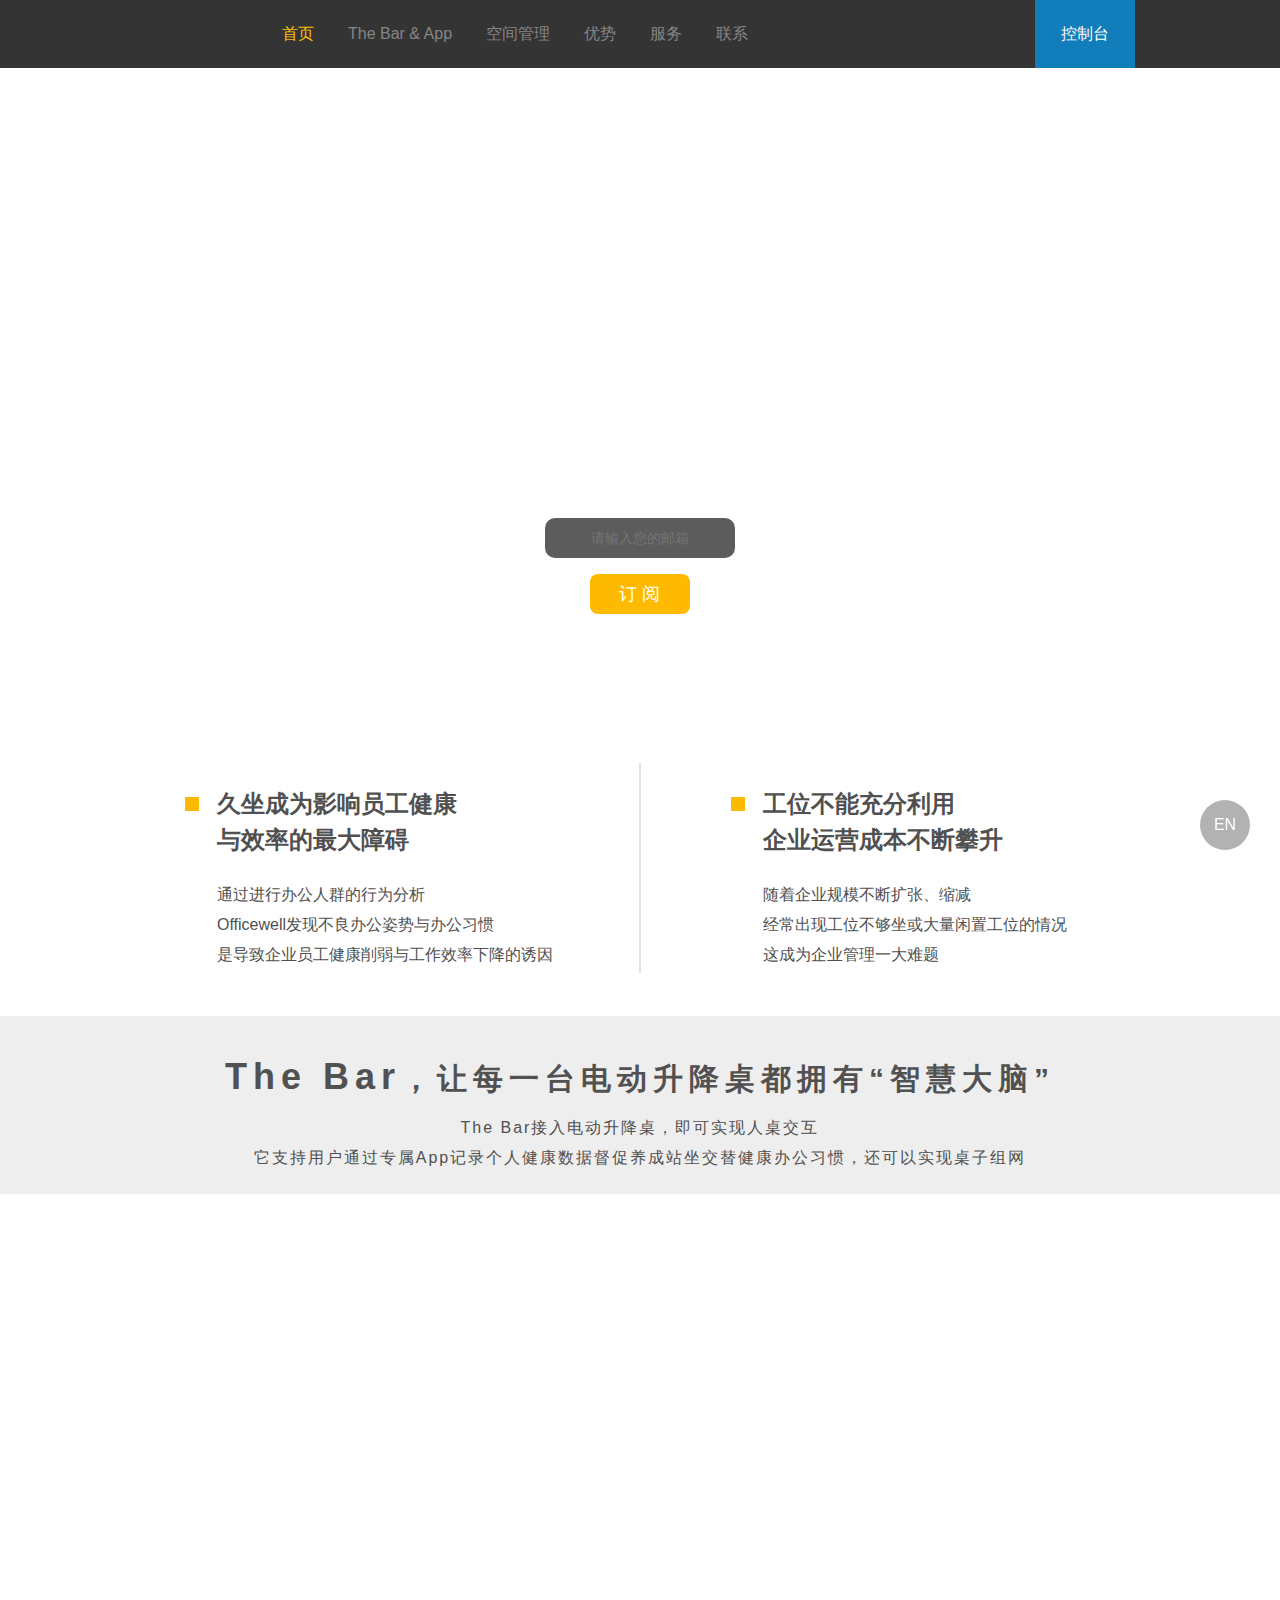
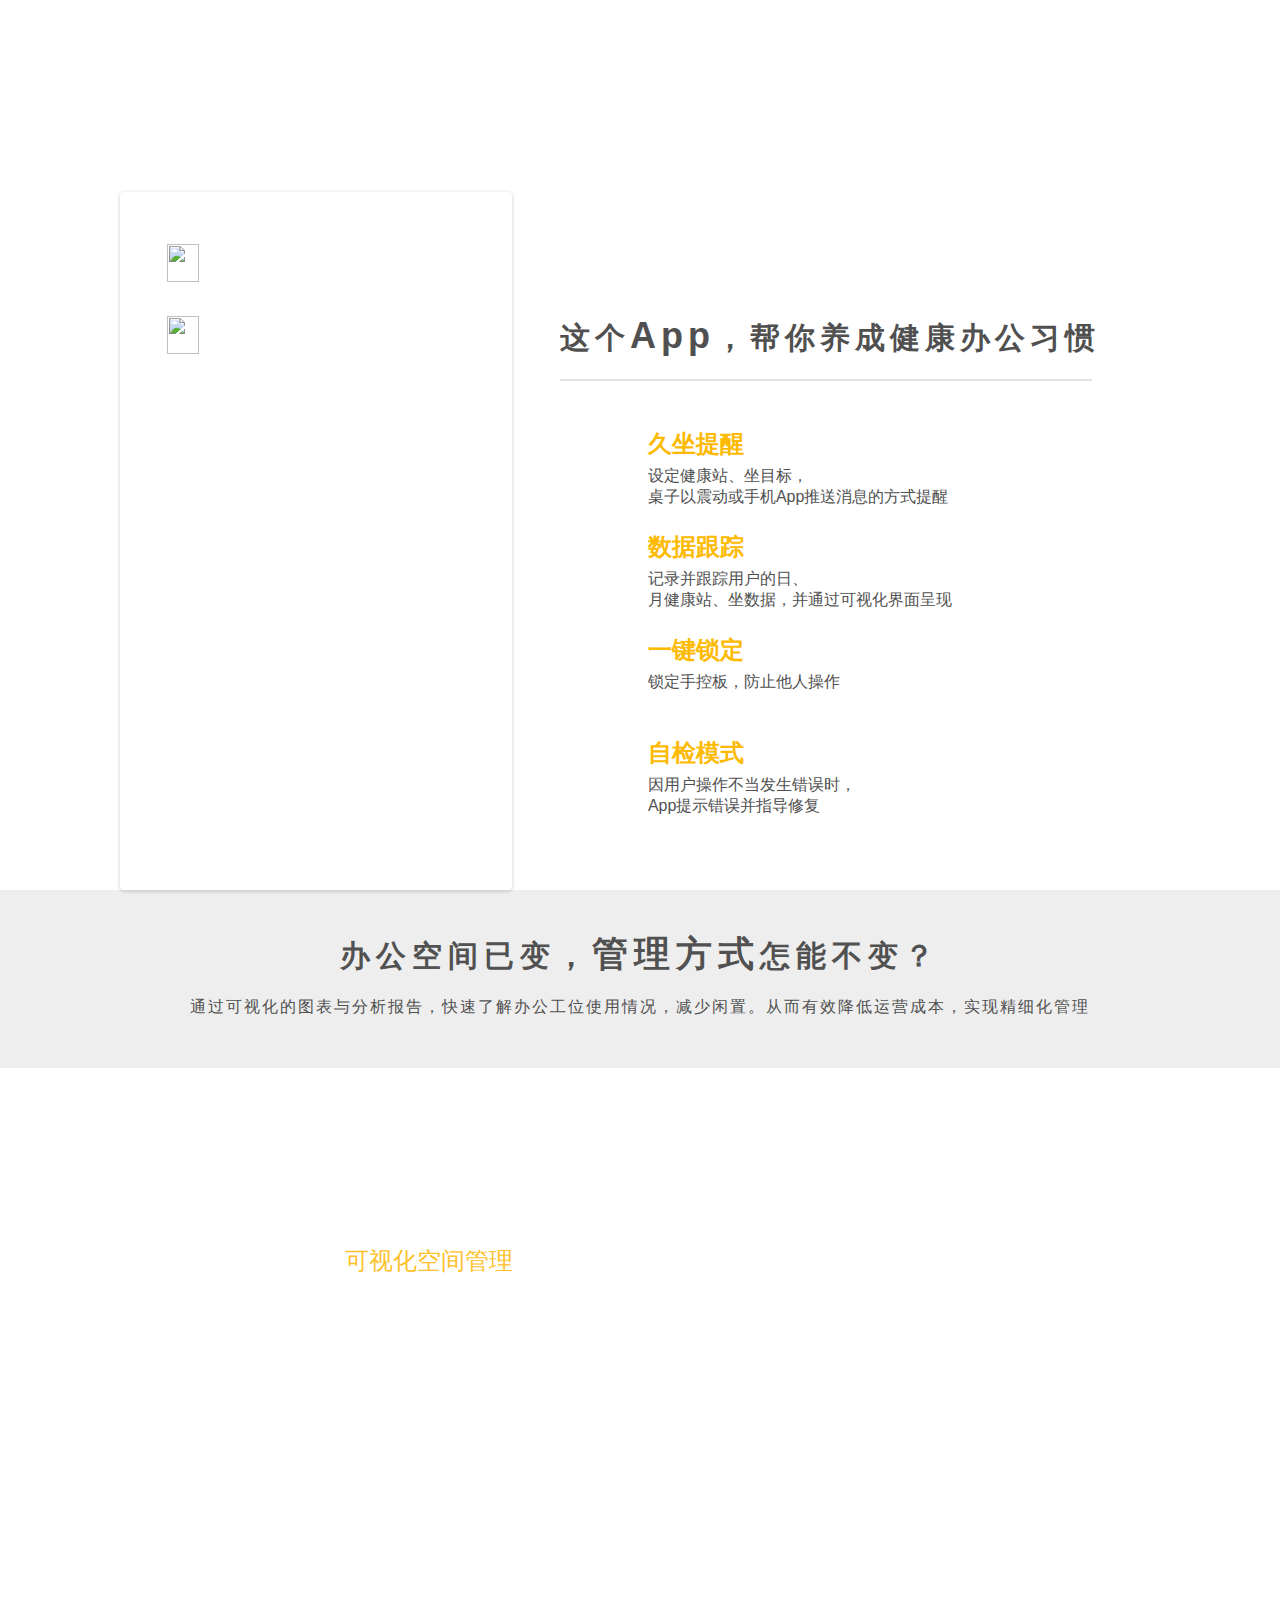
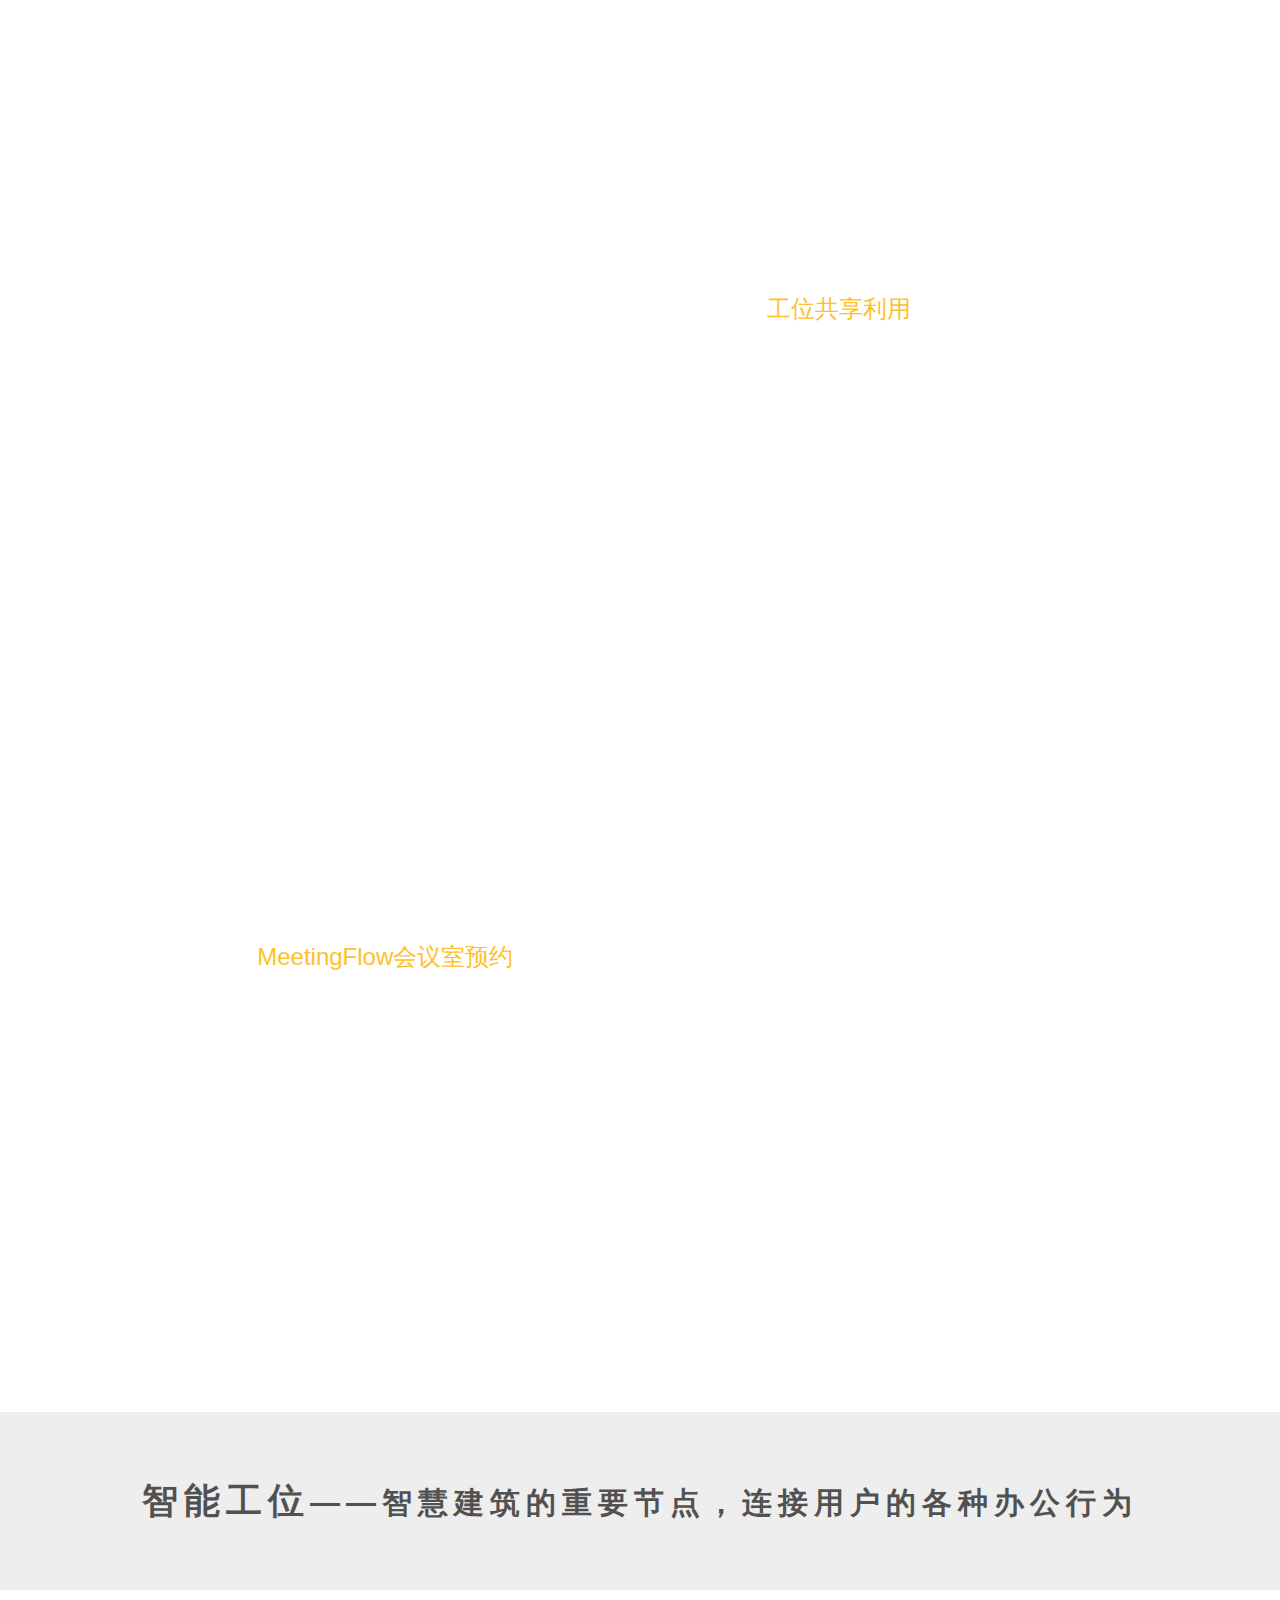
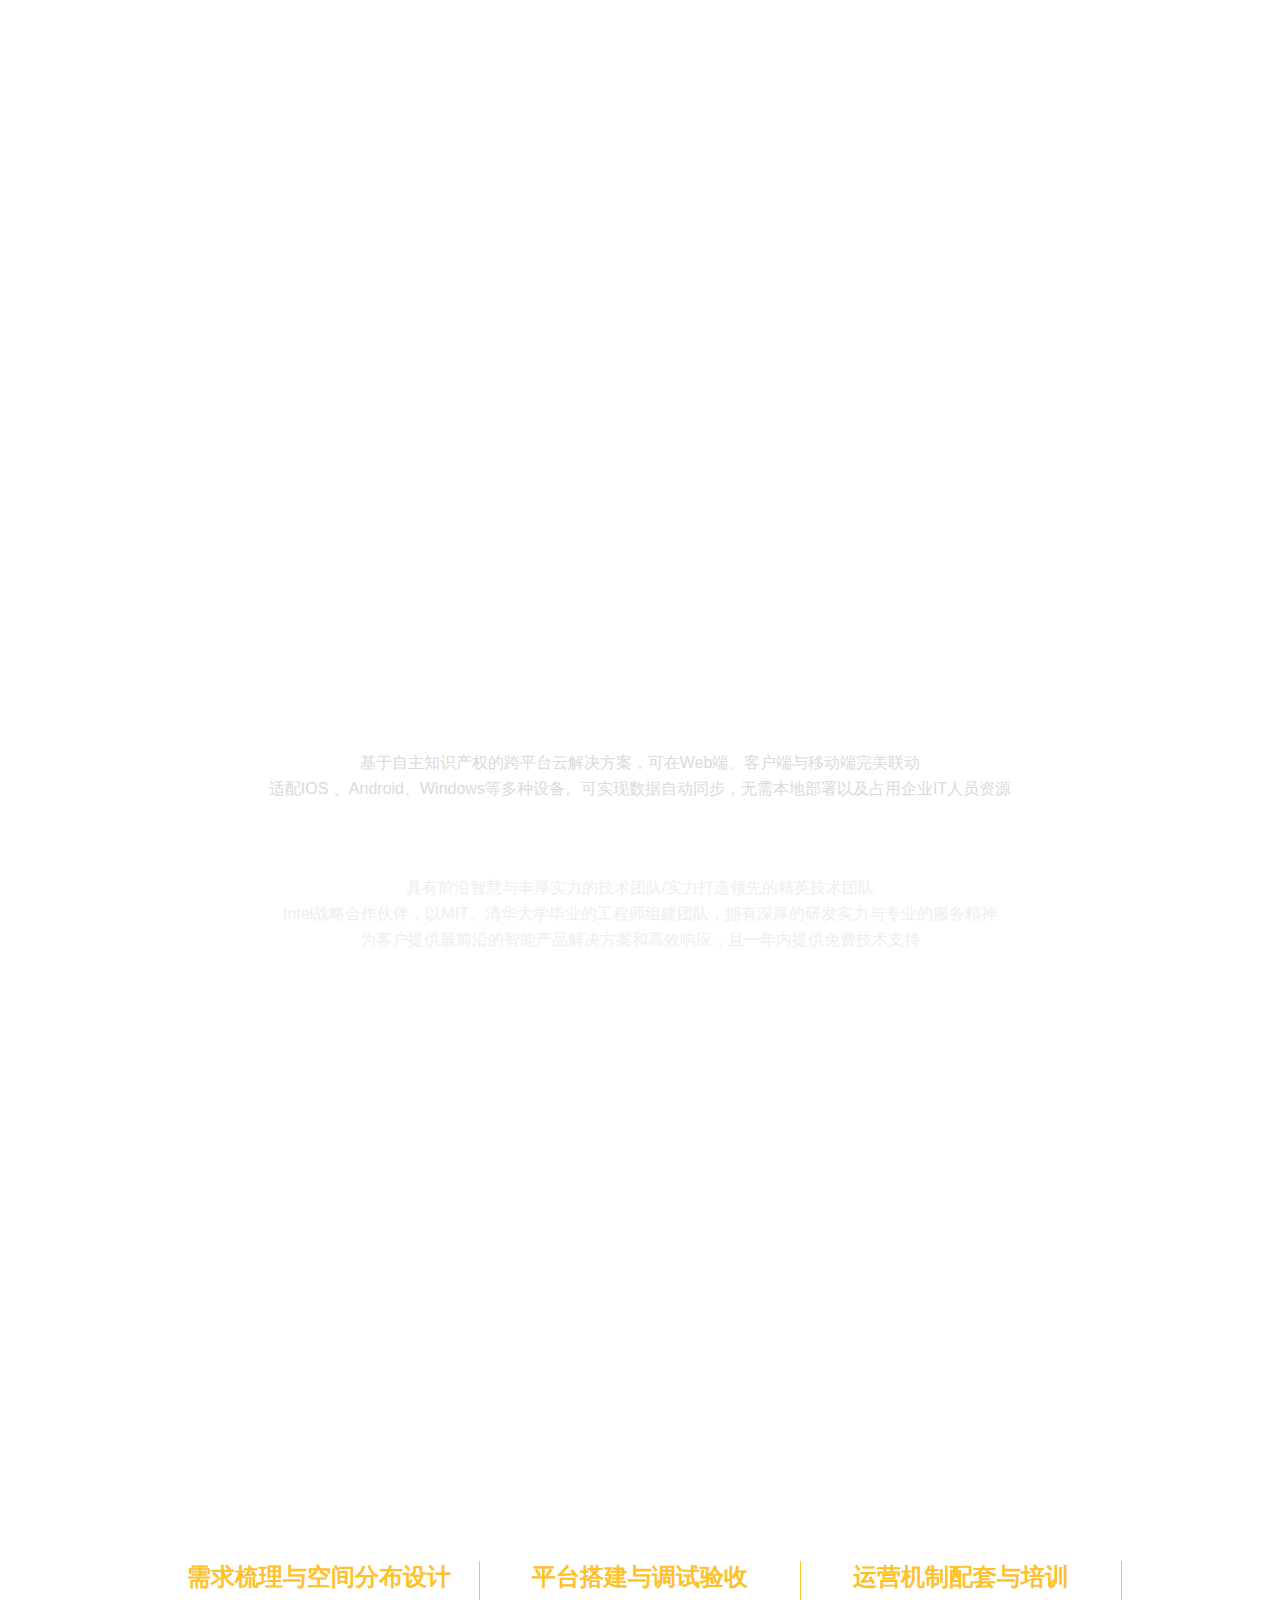
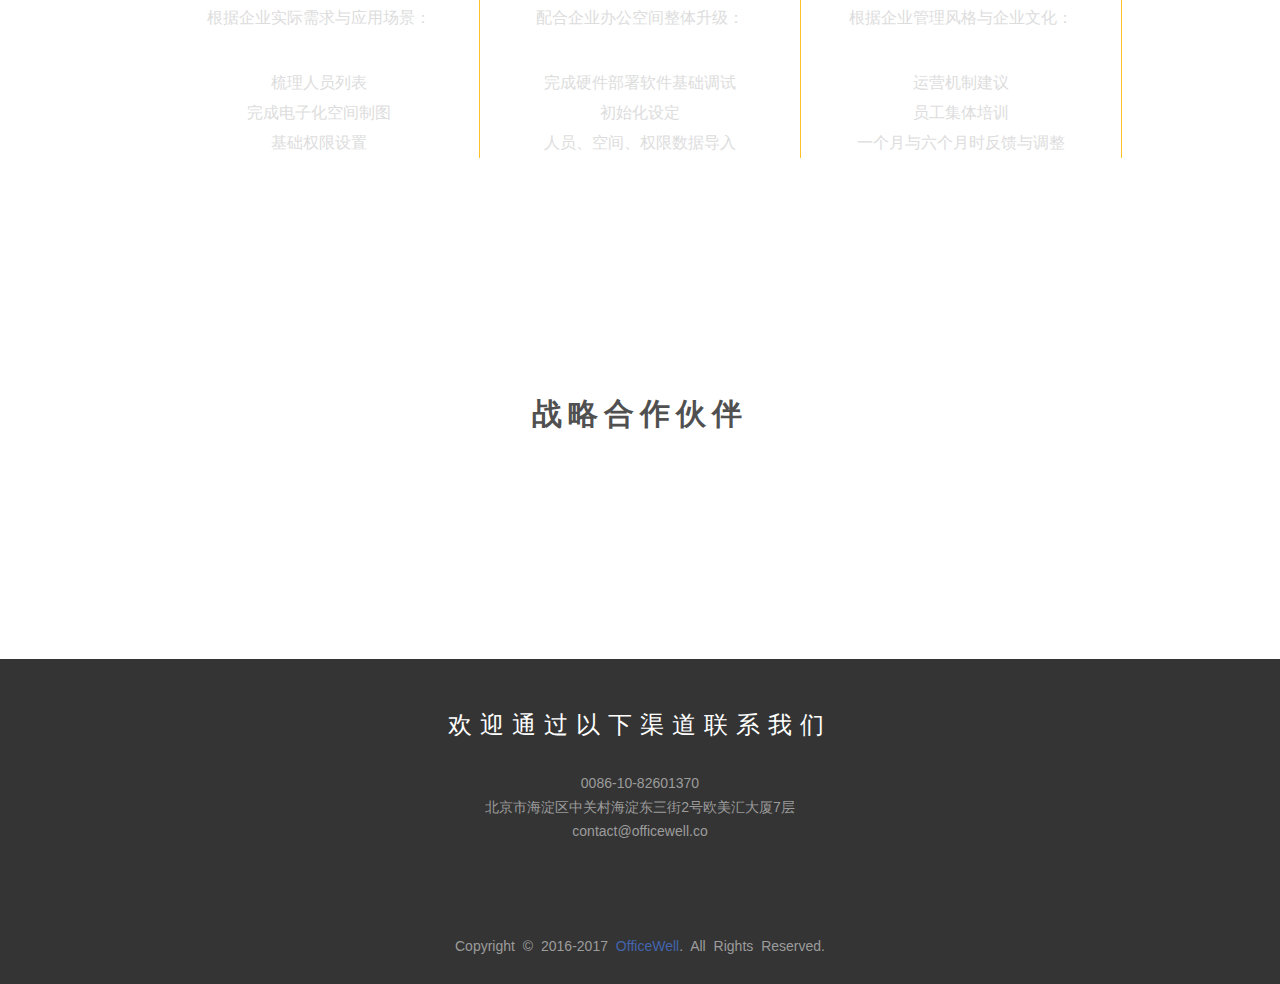
==== commit 6ca24b2f: "www" ====
--- a/public/index.html
+++ b/public/index.html
@@ -34,9 +34,11 @@
 					<li data-index="5"><a onclick="goto(this, 6000)">联系</a></li>
 				</ul>
 			</div>
-			<div class="lan"><a href="index_en.html">EN</a></div>
-		</div>
-	</div>
+			<a id="toWeb" target="_blank" href="https://space.officewell.co/">控制台</a>
+		</div>
+	</div>
+
+	<div class="lan"><a href="index_en.html">EN</a></div>
 
 	<div id="banner">
 		<div class="flexsliderCon">
@@ -193,10 +195,10 @@
 				<h4>只需一分钟，就能开始一个临时会议</h4>
 				<p>直观看到会议室当前使用状态<br>10s内操作锁定，快速开始会议协作</p>
 				<h4>预约性会议，系统推荐最适合的会议室</h4>
-				<p>智能搜索引擎，优先理想型房间<br>终端日历模式，免登陆直观预约<br>会议邮件一键提醒</p>
+				<p>智能搜索引擎，优先理想型房间<br>终端日历模式，免登录直观预约<br>会议邮件一键提醒</p>
 			</div>
 			<div class="floorimg">
-				<img src="http://otlb76s3r.bkt.clouddn.com/meetingwell.jpg" alt="">
+				<img src="http://omoxprgv1.bkt.clouddn.com/473975835.jpg" alt="">
 			</div>
 		</div>
 	</div>
--- a/public/css/index.css
+++ b/public/css/index.css
@@ -9,8 +9,9 @@
 #nav .navCon .mynav li.back {border-bottom: 4px solid #fec006;height:68px;z-index: 1;position: absolute;width: 0px;}
 .fixedNav{position: fixed;top: 0;z-index: 9999;}
 #navConn li{cursor: pointer;}
-#nav .navCon .lan{float: right;height: 68px;}
-#nav .navCon .lan a{color: #858585;font-size: 16px;display: block;width: 40px;height: 40px;margin-top: 14px;border-radius: 50%;line-height: 40px;text-align: center;}
+#toWeb{display: block;height: 68px;width: 100px;background-color: #117dba;color: #fff;float: right;text-align: center;line-height: 68px;font-size: 16px;}
+.lan{position: fixed;right: 30px;bottom: 50px;background-color: rgba(0, 0, 0, 0.3);text-align: center;border-radius: 50%;z-index: 999;}
+.lan a{height: 50px;width: 50px;color: #858585;font-size: 16px;display: block;border-radius: 50%;line-height: 50px;text-align: center;color: #fff;}
 
 #banner{width: 100%;height: 648px;position: relative;}
 #banner .flexslider{height: 648px;}
@@ -22,7 +23,7 @@
 #banner .banner1 .read{cursor: pointer;width: 100px;height: 40px;background-color: #feba01;border: 0;color: #fff;font-size: 18px;border-radius: 8px;top: 506px;position: absolute;left: 50%;transform: translateX(-50%);-webkit-transform: translateX(-50%);-moz-transform: translateX(-50%);}
 #banner .banner2{height: 648px;background: url('http://ooyaqsogx.bkt.clouddn.com/of-banner2.jpg') no-repeat center top;}
 #banner .banner3{background: url('http://ooyaqsogx.bkt.clouddn.com/of-new-banner3.jpg') no-repeat center top;width: 100%;height: 628px;padding-top: 20px;}
-#banner .banner3 .bannerCon3{width: 1191px;height: 591px;margin: 0 auto;background: url('http://otlb76s3r.bkt.clouddn.com/1450427895.png') no-repeat;background-size: 100% 100%;position: relative;}
+#banner .banner3 .bannerCon3{width: 1191px;height: 591px;margin: 0 auto;background: url('http://ooyaqsogx.bkt.clouddn.com/1788350412.png') no-repeat;background-size: 100% 100%;position: relative;}
 #banner .banner3 .ofIOS{width: 293px;height: 60px;border: 2px solid #fff;display: block;position: absolute;left: 7%;top: 348px;}
 #banner .banner3 .ofIOS img{width: 32px;height: 38px;margin-top: 10px;margin-left: 37px;float: left;margin-right: 20px;}
 #banner .banner3 .ofIOS p{font-size: 24px;color: #fff;float: left;margin-top: 15px;}
